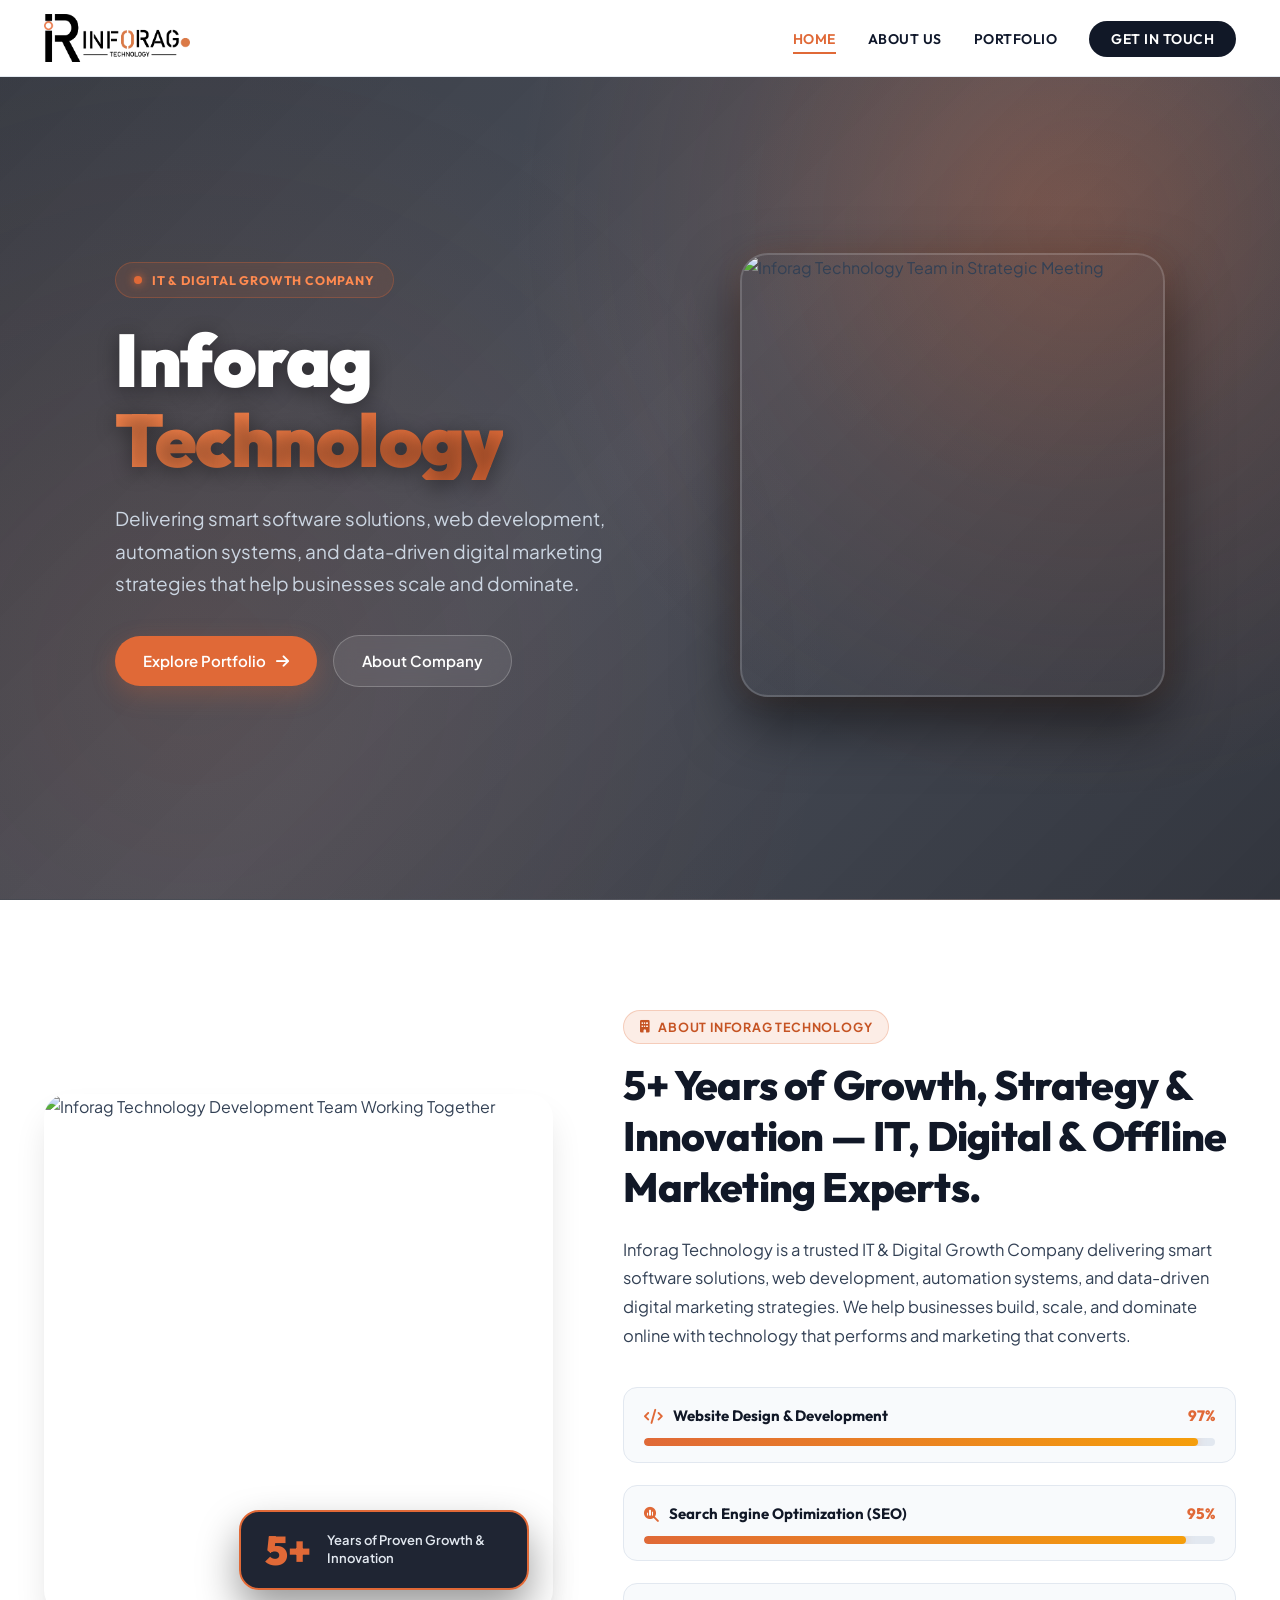
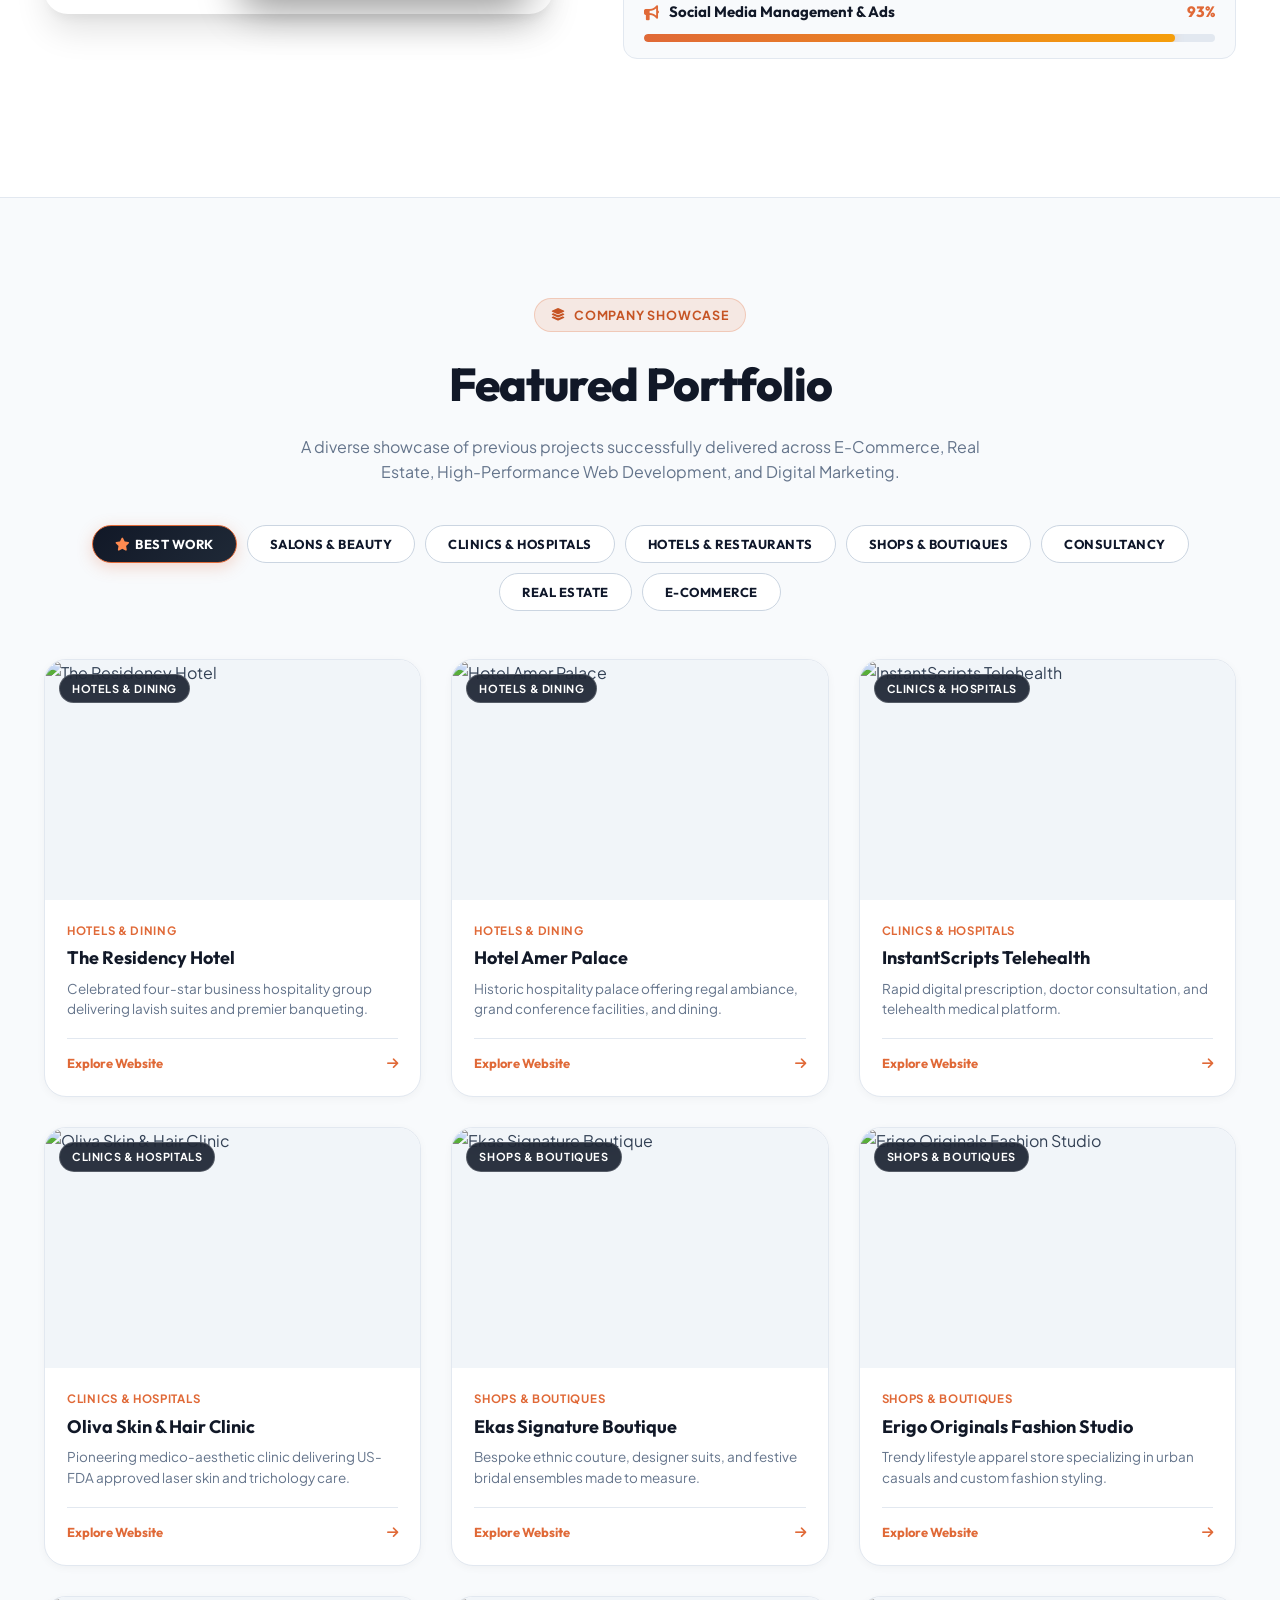
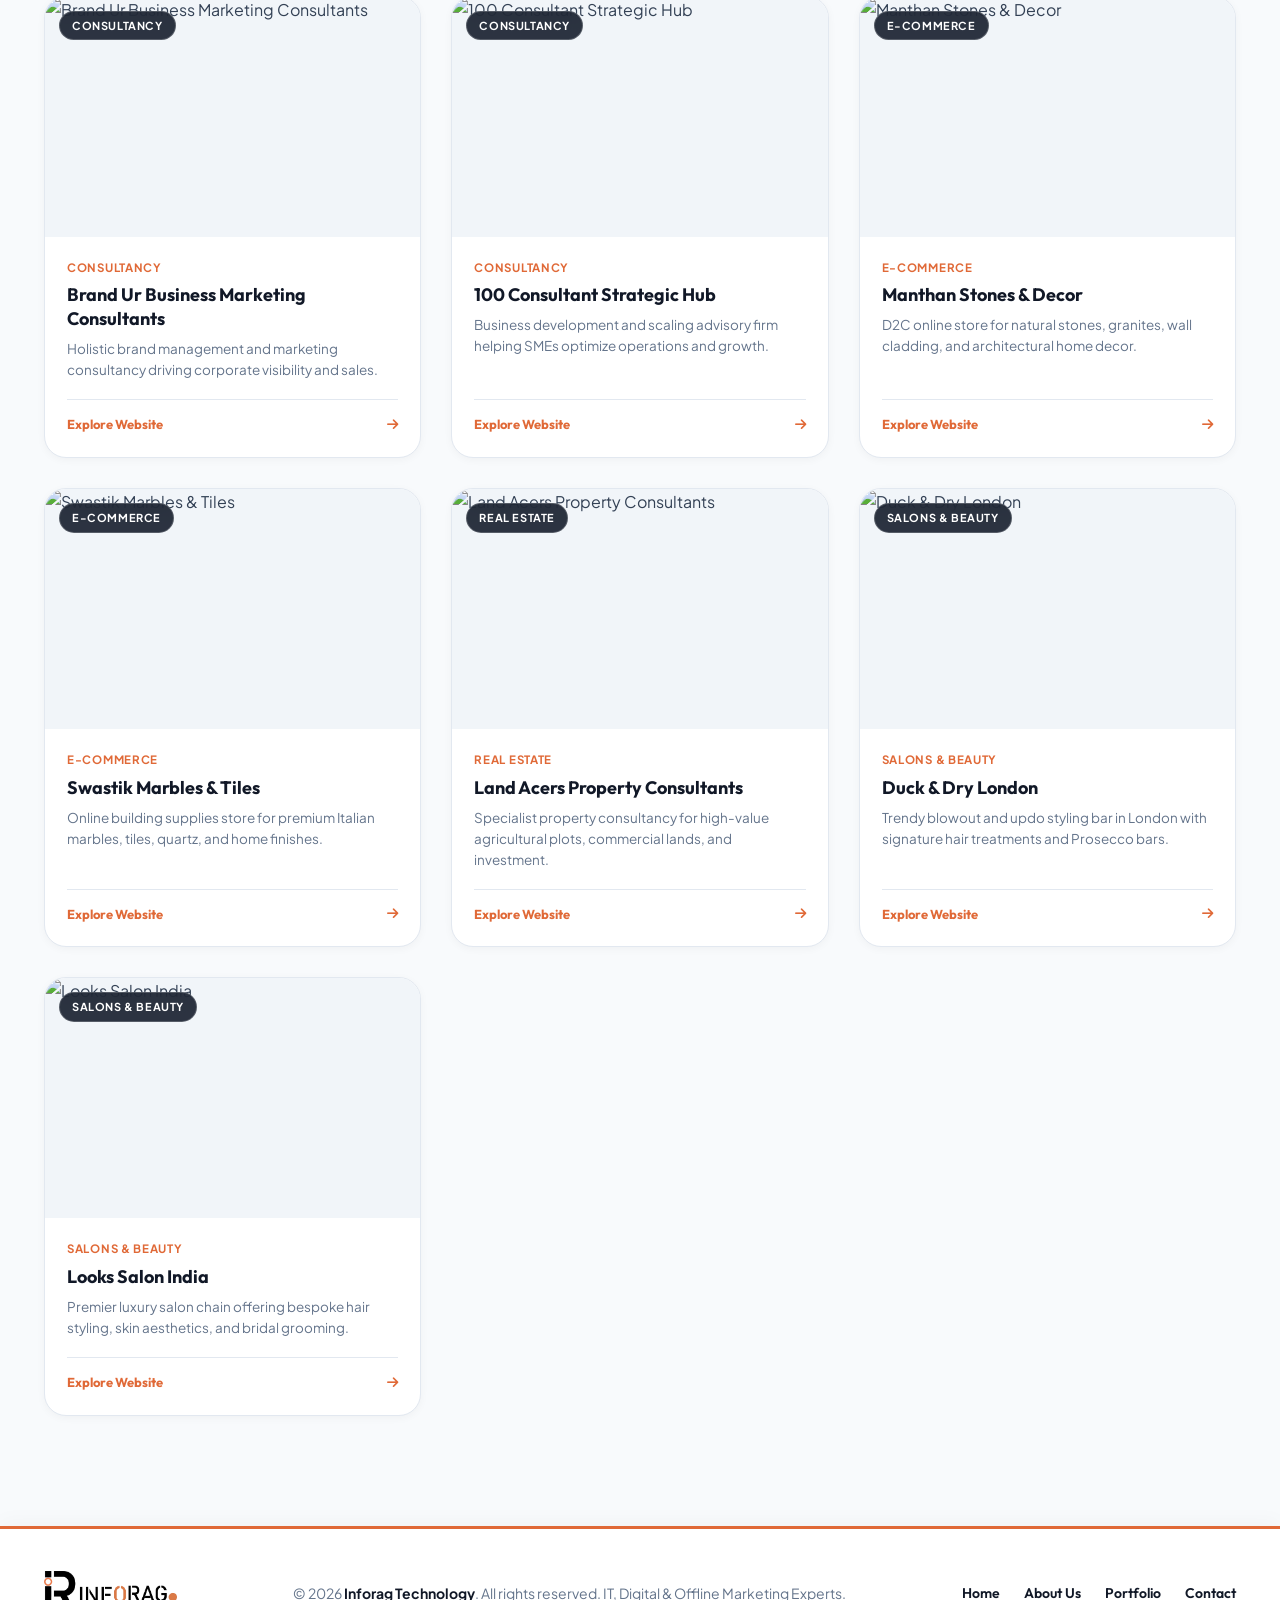
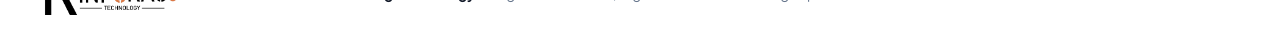
==== index.html @ 90ecbbfe "Order BEST WORK projects in exact user-specified mixed sequence" ====
<!DOCTYPE html>
<html lang="en">
<head>
  <meta charset="UTF-8">
  <meta name="viewport" content="width=device-width, initial-scale=1.0">
  <title>Inforag Technology — IT & Digital Growth Company</title>
  <meta name="description" content="Inforag Technology is a trusted IT & Digital Growth Company delivering smart software solutions, web development, automation systems, and data-driven digital marketing strategies.">

  <!-- Google Fonts: Outfit & Plus Jakarta Sans -->
  <link rel="preconnect" href="https://fonts.googleapis.com">
  <link rel="preconnect" href="https://fonts.gstatic.com" crossorigin>
  <link href="https://fonts.googleapis.com/css2?family=Outfit:wght@400;500;600;700;800;900&family=Plus+Jakarta+Sans:wght@300;400;500;600;700&display=swap" rel="stylesheet">

  <!-- Font Awesome 6 CDN -->
  <link rel="stylesheet" href="https://cdnjs.cloudflare.com/ajax/libs/font-awesome/6.5.1/css/all.min.css" integrity="sha512-DTOQO9RWCH3ppGqcWaEA1BIZOC6xxalwEsw9c2QQeAIftl+Vegovlnee1c9QX4TctnWMn13TZye+giMm8e2LwA==" crossorigin="anonymous" referrerpolicy="no-referrer" />

  <!-- Stylesheet -->
  <link rel="stylesheet" href="style.css">
</head>
<body>

  <!-- ==================== HEADER / NAVBAR ==================== -->
  <header class="site-header" id="siteHeader">
    <div class="header-container">
      <!-- Official Company Logo -->
      <a href="#home" class="brand-logo" aria-label="Inforag Technology Home">
        <img src="assets/inforag-logo.png" alt="Inforag Technology Logo" class="company-logo-img">
      </a>

      <!-- Desktop Navigation -->
      <nav class="main-nav" id="mainNav" aria-label="Main Navigation">
        <ul class="nav-list">
          <li><a href="#home" class="nav-link active">HOME</a></li>
          <li><a href="#about" class="nav-link">ABOUT US</a></li>
          <li><a href="#portfolio" class="nav-link">PORTFOLIO</a></li>
          <li><a href="mailto:contact@inforagtechnology.com" class="nav-link nav-cta">GET IN TOUCH</a></li>
        </ul>
      </nav>

      <!-- Mobile Hamburger Toggle -->
      <button class="menu-toggle" id="menuToggle" aria-label="Toggle Navigation Menu">
        <span class="bar"></span>
        <span class="bar"></span>
        <span class="bar"></span>
      </button>
    </div>
  </header>

  <main>
    <!-- ==================== CORPORATE HERO SECTION ==================== -->
    <section class="hero-section" id="home">
      <div class="hero-container">
        <!-- Hero Left / Content -->
        <div class="hero-content">
          <div class="hero-badge">
            <span class="badge-dot"></span>
            <span>IT &amp; DIGITAL GROWTH COMPANY</span>
          </div>

          <h1 class="hero-title">
            Inforag <br>
            <span class="hero-title-highlight">Technology</span>
          </h1>

          <p class="hero-tagline">
            Delivering smart software solutions, web development, automation systems, and data-driven digital marketing strategies that help businesses scale and dominate.
          </p>

          <div class="hero-actions">
            <a href="#portfolio" class="btn btn-dark">
              <span>Explore Portfolio</span>
              <i class="fa-solid fa-arrow-right"></i>
            </a>
            <a href="#about" class="btn btn-outline">
              <span>About Company</span>
            </a>
          </div>
        </div>

        <!-- Hero Right / Corporate Team Collaboration in Modern Office -->
        <div class="hero-visual">
          <div class="visual-wrapper">
            <div class="visual-frame">
              <img 
                src="https://images.unsplash.com/photo-1542744173-8e7e53415bb0?q=80&w=1200&auto=format&fit=crop" 
                alt="Inforag Technology Team in Strategic Meeting" 
                class="hero-img"
                loading="eager"
              >
            </div>
          </div>
        </div>
      </div>
    </section>

    <!-- ==================== ABOUT US SECTION ==================== -->
    <section class="about-section" id="about">
      <div class="section-container">
        <div class="about-grid">
          <!-- Left Column: Company Team Photo -->
          <div class="about-visual-col">
            <div class="about-img-card">
              <img 
                src="https://images.unsplash.com/photo-1522071820081-009f0129c71c?q=80&w=1200&auto=format&fit=crop" 
                alt="Inforag Technology Development Team Working Together" 
                class="about-main-img"
                loading="lazy"
              >
              <!-- Experience Floating Badge -->
              <div class="exp-badge">
                <span class="exp-number">5+</span>
                <span class="exp-label">Years of Proven Growth &amp; Innovation</span>
              </div>
            </div>
          </div>

          <!-- Right Column: Corporate Overview & Skill Metrics -->
          <div class="about-content-col">
            <div class="section-tag">
              <i class="fa-solid fa-building"></i>
              <span>ABOUT INFORAG TECHNOLOGY</span>
            </div>

            <h2 class="about-headline">
              5+ Years of Growth, Strategy &amp; Innovation — IT, Digital &amp; Offline Marketing Experts.
            </h2>

            <p class="about-description">
              Inforag Technology is a trusted IT &amp; Digital Growth Company delivering smart software solutions, web development, automation systems, and data-driven digital marketing strategies. We help businesses build, scale, and dominate online with technology that performs and marketing that converts.
            </p>

            <!-- Skill Metrics & Progress Bars (Exact User Requested Percentages) -->
            <div class="skills-wrapper">
              <!-- Skill Item 1 -->
              <div class="skill-item">
                <div class="skill-header">
                  <span class="skill-name">
                    <i class="fa-solid fa-code"></i>
                    Website Design &amp; Development
                  </span>
                  <span class="skill-percentage">97%</span>
                </div>
                <div class="progress-track">
                  <div class="progress-fill" data-progress="97" style="width: 0%;"></div>
                </div>
              </div>

              <!-- Skill Item 2 -->
              <div class="skill-item">
                <div class="skill-header">
                  <span class="skill-name">
                    <i class="fa-solid fa-magnifying-glass-chart"></i>
                    Search Engine Optimization (SEO)
                  </span>
                  <span class="skill-percentage">95%</span>
                </div>
                <div class="progress-track">
                  <div class="progress-fill" data-progress="95" style="width: 0%;"></div>
                </div>
              </div>

              <!-- Skill Item 3 -->
              <div class="skill-item">
                <div class="skill-header">
                  <span class="skill-name">
                    <i class="fa-solid fa-bullhorn"></i>
                    Social Media Management &amp; Ads
                  </span>
                  <span class="skill-percentage">93%</span>
                </div>
                <div class="progress-track">
                  <div class="progress-fill" data-progress="93" style="width: 0%;"></div>
                </div>
              </div>
            </div>

          </div>
        </div>
      </div>
    </section>

    <!-- ==================== PORTFOLIO SECTION ==================== -->
    <section class="portfolio-section" id="portfolio">
      <div class="section-container">
        <!-- Section Header -->
        <div class="section-title-wrap">
          <div class="section-tag">
            <i class="fa-solid fa-layer-group"></i>
            <span>COMPANY SHOWCASE</span>
          </div>
          <h2 class="section-heading">Featured Portfolio</h2>
          <p class="section-subheading">
            A diverse showcase of previous projects successfully delivered across E-Commerce, Real Estate, High-Performance Web Development, and Digital Marketing.
          </p>
        </div>

        <!-- Filter Buttons Bar (Matching User Categories) -->
        <div class="portfolio-filters" id="portfolioFilters" role="tablist">
          <button class="filter-btn active" data-filter="bestwork" role="tab" aria-selected="true">
            <i class="fa-solid fa-star" style="color: #FF8A50; margin-right: 5px;"></i>BEST WORK
          </button>
          <button class="filter-btn" data-filter="salons" role="tab" aria-selected="false">
            SALONS &amp; BEAUTY
          </button>
          <button class="filter-btn" data-filter="clinics" role="tab" aria-selected="false">
            CLINICS &amp; HOSPITALS
          </button>
          <button class="filter-btn" data-filter="hotels" role="tab" aria-selected="false">
            HOTELS &amp; RESTAURANTS
          </button>
          <button class="filter-btn" data-filter="shops" role="tab" aria-selected="false">
            SHOPS &amp; BOUTIQUES
          </button>
          <button class="filter-btn" data-filter="consultancy" role="tab" aria-selected="false">
            CONSULTANCY
          </button>
          <button class="filter-btn" data-filter="realestate" role="tab" aria-selected="false">
            REAL ESTATE
          </button>
          <button class="filter-btn" data-filter="ecommerce" role="tab" aria-selected="false">
            E-COMMERCE
          </button>
        </div>

        <!-- Portfolio Cards Grid (Dynamically Populated with Real Client Websites) -->
        <div class="portfolio-grid" id="portfolioGrid"></div>
      </div>
    </section>
  </main>

  <!-- ==================== SIMPLE COPYRIGHT FOOTER ==================== -->
  <footer class="site-footer">
    <div class="footer-simple-container">
      <div class="footer-brand">
        <img src="assets/inforag-logo.png" alt="Inforag Technology" class="footer-logo-img">
      </div>

      <p class="footer-copy">
        &copy; <span id="currentYear">2026</span> <strong>Inforag Technology</strong>. All rights reserved. IT, Digital &amp; Offline Marketing Experts.
      </p>

      <div class="footer-links">
        <a href="#home">Home</a>
        <a href="#about">About Us</a>
        <a href="#portfolio">Portfolio</a>
        <a href="mailto:contact@inforagtechnology.com">Contact</a>
      </div>
    </div>
  </footer>

  <!-- Vanilla JavaScript -->
  <script src="script.js"></script>
</body>
</html>
---- style.css ----
/* ==========================================================================
   Inforag Technology — Official Company Portfolio Stylesheet
   Pure Vanilla CSS | Modern, Responsive, Enterprise-Grade
   ========================================================================== */

/* --- 1. CSS Variables & Brand Design Tokens --- */
:root {
  /* Brand colors aligned with Inforag official logo */
  --brand-orange: #E06937;
  --brand-orange-light: #F27C4B;
  --brand-orange-dark: #C65424;
  --brand-glow: rgba(224, 105, 55, 0.25);
  
  --primary: #E06937;
  --primary-light: #F27C4B;
  --primary-dark: #C65424;
  
  --dark-hero: #111827;
  --dark-text: #0f172a;
  --dark-surface: #1e293b;
  --dark-footer: #0f172a;
  
  --text-main: #334155;
  --text-muted: #64748b;
  --text-light: #f8fafc;
  --text-white: #ffffff;
  
  --bg-page: #ffffff;
  --bg-subtle: #f8fafc;
  --bg-card: #ffffff;
  
  --border-light: rgba(148, 163, 184, 0.2);
  --border-subtle: #e2e8f0;
  
  --font-heading: 'Outfit', -apple-system, BlinkMacSystemFont, "Segoe UI", Roboto, sans-serif;
  --font-body: 'Plus Jakarta Sans', -apple-system, BlinkMacSystemFont, "Segoe UI", Roboto, sans-serif;
  
  --shadow-sm: 0 2px 8px rgba(0, 0, 0, 0.04);
  --shadow-md: 0 10px 25px -5px rgba(0, 0, 0, 0.08), 0 8px 10px -6px rgba(0, 0, 0, 0.04);
  --shadow-lg: 0 20px 35px -5px rgba(0, 0, 0, 0.12), 0 10px 10px -5px rgba(0, 0, 0, 0.04);
  
  --radius-sm: 8px;
  --radius-md: 14px;
  --radius-lg: 22px;
  --radius-pill: 9999px;
  
  --transition-smooth: all 0.3s cubic-bezier(0.4, 0, 0.2, 1);
}

/* --- 2. CSS Reset & Global Rules --- */
*, *::before, *::after {
  margin: 0;
  padding: 0;
  box-sizing: border-box;
}

html {
  scroll-behavior: smooth;
  scroll-padding-top: 85px;
  overflow-x: hidden;
  width: 100%;
  max-width: 100vw;
}

body {
  font-family: var(--font-body);
  background-color: var(--bg-page);
  color: var(--text-main);
  line-height: 1.6;
  -webkit-font-smoothing: antialiased;
  -moz-osx-font-smoothing: grayscale;
  overflow-x: hidden;
  width: 100%;
  max-width: 100vw;
  position: relative;
}

img {
  max-width: 100%;
  height: auto;
  display: block;
}

a {
  text-decoration: none;
  color: inherit;
  transition: var(--transition-smooth);
}

button {
  cursor: pointer;
  border: none;
  background: transparent;
  font-family: inherit;
  transition: var(--transition-smooth);
}

ul {
  list-style: none;
}

.section-container {
  max-width: 1240px;
  margin: 0 auto;
  padding: 0 24px;
}

/* --- 3. Buttons & Component Badges --- */
.btn {
  display: inline-flex;
  align-items: center;
  justify-content: center;
  gap: 10px;
  padding: 13px 28px;
  font-size: 15px;
  font-weight: 600;
  border-radius: var(--radius-pill);
  transition: var(--transition-smooth);
}

.btn-dark {
  background-color: var(--dark-hero);
  color: #ffffff;
  box-shadow: 0 6px 18px rgba(17, 24, 39, 0.2);
}

.btn-dark:hover {
  background-color: #000000;
  transform: translateY(-2px);
  box-shadow: 0 10px 24px rgba(17, 24, 39, 0.3);
}

.btn-outline {
  background-color: rgba(255, 255, 255, 0.35);
  backdrop-filter: blur(8px);
  color: var(--dark-hero);
  border: 2px solid rgba(17, 24, 39, 0.25);
}

.btn-outline:hover {
  background-color: #ffffff;
  border-color: #ffffff;
  transform: translateY(-2px);
}

.section-tag {
  display: inline-flex;
  align-items: center;
  gap: 8px;
  background: rgba(224, 105, 55, 0.12);
  color: var(--brand-orange-dark);
  padding: 6px 16px;
  border-radius: var(--radius-pill);
  font-size: 12.5px;
  font-weight: 700;
  letter-spacing: 0.8px;
  text-transform: uppercase;
  margin-bottom: 16px;
  border: 1px solid rgba(224, 105, 55, 0.25);
}

/* --- 4. Site Header & Sticky Navbar --- */
.site-header {
  position: fixed;
  top: 0;
  left: 0;
  right: 0;
  z-index: 1000;
  transition: var(--transition-smooth);
  background-color: #ffffff !important;
  border-bottom: 1px solid rgba(226, 232, 240, 0.9);
}

.site-header.scrolled {
  background-color: #ffffff !important;
  box-shadow: 0 4px 18px rgba(0, 0, 0, 0.06);
  border-bottom: 1px solid #e2e8f0;
}

.header-container {
  max-width: 1240px;
  margin: 0 auto;
  padding: 14px 24px;
  display: flex;
  align-items: center;
  justify-content: space-between;
}

.brand-logo {
  display: flex;
  align-items: center;
}

.company-logo-img {
  height: 48px;
  width: auto;
  object-fit: contain;
  display: block;
}

.main-nav .nav-list {
  display: flex;
  align-items: center;
  gap: 32px;
}

.nav-link {
  font-family: var(--font-heading);
  font-size: 14px;
  font-weight: 600;
  color: var(--dark-text);
  letter-spacing: 0.5px;
  position: relative;
  padding: 6px 0;
}

.nav-link::after {
  content: '';
  position: absolute;
  bottom: 0;
  left: 0;
  width: 0;
  height: 2px;
  background-color: var(--brand-orange);
  transition: var(--transition-smooth);
}

.nav-link:hover,
.nav-link.active {
  color: var(--brand-orange);
}

.nav-link:hover::after,
.nav-link.active::after {
  width: 100%;
}

.nav-cta {
  background-color: var(--dark-hero);
  color: #ffffff !important;
  padding: 9px 22px;
  border-radius: var(--radius-pill);
}

.nav-cta::after {
  display: none !important;
}

.nav-cta:hover {
  background-color: var(--brand-orange);
  color: #ffffff !important;
  transform: translateY(-1px);
}

.menu-toggle {
  display: none;
  flex-direction: column;
  justify-content: center;
  align-items: center;
  gap: 5px;
  width: 40px;
  height: 40px;
  padding: 6px;
  border-radius: 8px;
  background: rgba(17, 24, 39, 0.05);
  border: 1px solid rgba(17, 24, 39, 0.1);
  cursor: pointer;
  z-index: 1001;
}

.menu-toggle .bar {
  width: 22px;
  height: 2.5px;
  background-color: var(--dark-hero);
  border-radius: 2px;
  transition: all 0.3s cubic-bezier(0.4, 0, 0.2, 1);
  transform-origin: center;
}

/* Hamburger to X transformation */
.menu-toggle.active .bar:nth-child(1) {
  transform: translateY(7.5px) rotate(45deg);
  background-color: var(--brand-orange);
}

.menu-toggle.active .bar:nth-child(2) {
  opacity: 0;
  transform: scaleX(0);
}

.menu-toggle.active .bar:nth-child(3) {
  transform: translateY(-7.5px) rotate(-45deg);
  background-color: var(--brand-orange);
}

/* --- 5. Corporate Hero Section --- */
.hero-section {
  position: relative;
  min-height: 100vh;
  min-height: 100dvh;
  display: flex;
  align-items: center;
  justify-content: center;
  padding: 95px 0 45px 0;
  background: 
    radial-gradient(circle at 85% 25%, rgba(224, 105, 55, 0.20) 0%, transparent 45%),
    radial-gradient(circle at 15% 75%, rgba(224, 105, 55, 0.10) 0%, transparent 50%),
    linear-gradient(135deg, rgba(11, 15, 25, 0.82) 0%, rgba(17, 24, 39, 0.76) 50%, rgba(11, 15, 25, 0.84) 100%),
    url('https://images.unsplash.com/photo-1497366216548-37526070297c?q=80&w=1800&auto=format&fit=crop') center/cover no-repeat;
  overflow: hidden;
  border-bottom: 1px solid rgba(255, 255, 255, 0.08);
}

.hero-section::before {
  content: '';
  position: absolute;
  top: -100px;
  right: -50px;
  width: 600px;
  height: 600px;
  background: radial-gradient(circle, rgba(224, 105, 55, 0.14) 0%, rgba(224, 105, 55, 0) 70%);
  border-radius: 50%;
  pointer-events: none;
}

.hero-container {
  max-width: 1240px;
  margin: 0 auto;
  padding: 0 24px;
  display: grid;
  grid-template-columns: 1.15fr 0.85fr;
  align-items: center;
  gap: 50px;
  position: relative;
  z-index: 2;
}

.hero-content {
  padding-right: 15px;
}

.hero-badge {
  display: inline-flex;
  align-items: center;
  gap: 10px;
  background: rgba(224, 105, 55, 0.12);
  border: 1px solid rgba(224, 105, 55, 0.3);
  padding: 7px 18px;
  border-radius: var(--radius-pill);
  font-family: var(--font-heading);
  font-size: 12.5px;
  font-weight: 700;
  color: #FF8A50;
  letter-spacing: 0.8px;
  margin-bottom: 22px;
  backdrop-filter: blur(8px);
}

.badge-dot {
  width: 8px;
  height: 8px;
  background-color: var(--brand-orange);
  border-radius: 50%;
  box-shadow: 0 0 8px var(--brand-orange);
}

.hero-title {
  font-family: var(--font-heading);
  font-size: clamp(42px, 5.8vw, 76px);
  font-weight: 900;
  line-height: 1.08;
  color: #ffffff;
  margin-bottom: 22px;
  letter-spacing: -1.5px;
  text-shadow: 0 4px 20px rgba(0, 0, 0, 0.4);
}

.hero-title-highlight {
  background: linear-gradient(135deg, #FF8A50 0%, #E06937 100%);
  -webkit-background-clip: text;
  -webkit-text-fill-color: transparent;
  display: inline-block;
}

.hero-tagline {
  font-size: clamp(16px, 1.8vw, 19px);
  font-weight: 400;
  color: #cbd5e1;
  max-width: 560px;
  line-height: 1.7;
  margin-bottom: 36px;
}

.hero-actions {
  display: flex;
  align-items: center;
  gap: 16px;
  flex-wrap: wrap;
}

.hero-actions .btn-dark {
  background: var(--brand-orange);
  color: #ffffff;
  box-shadow: 0 8px 24px var(--brand-glow);
}

.hero-actions .btn-dark:hover {
  background: var(--brand-orange-light);
  transform: translateY(-2px);
  box-shadow: 0 12px 30px rgba(224, 105, 55, 0.4);
}

.hero-actions .btn-outline {
  background: rgba(255, 255, 255, 0.08);
  backdrop-filter: blur(10px);
  color: #ffffff;
  border: 1px solid rgba(255, 255, 255, 0.22);
}

.hero-actions .btn-outline:hover {
  background: rgba(255, 255, 255, 0.18);
  border-color: #ffffff;
  transform: translateY(-2px);
}

/* Hero Right Team Image */
.hero-visual {
  display: flex;
  justify-content: center;
  align-items: center;
  position: relative;
}

.visual-wrapper {
  position: relative;
  max-width: 520px;
  width: 100%;
}

.visual-frame {
  position: relative;
  border-radius: 28px;
  overflow: hidden;
  box-shadow: 0 25px 60px rgba(0, 0, 0, 0.55), 0 0 25px rgba(224, 105, 55, 0.15);
  border: 2px solid rgba(255, 255, 255, 0.16);
}

.hero-img {
  width: 100%;
  height: 440px;
  object-fit: cover;
  display: block;
}

/* --- 6. About Us Section --- */
.about-section {
  padding: 110px 0 100px 0;
  background-color: #ffffff;
}

.about-grid {
  display: grid;
  grid-template-columns: 0.9fr 1.1fr;
  align-items: center;
  gap: 60px;
}

.about-visual-col {
  position: relative;
}

.about-img-card {
  position: relative;
  border-radius: 28px;
  overflow: visible;
}

.about-main-img {
  width: 100%;
  height: 520px;
  object-fit: cover;
  border-radius: 24px;
  box-shadow: var(--shadow-lg);
}

.exp-badge {
  position: absolute;
  bottom: 24px;
  right: 24px;
  background: rgba(17, 24, 39, 0.94);
  backdrop-filter: blur(12px);
  color: #ffffff;
  padding: 18px 24px;
  border-radius: 20px;
  box-shadow: 0 20px 40px rgba(0, 0, 0, 0.4);
  border: 2px solid var(--brand-orange);
  display: flex;
  align-items: center;
  gap: 16px;
  max-width: 290px;
  z-index: 5;
  transition: var(--transition-smooth);
}

.exp-number {
  font-family: var(--font-heading);
  font-size: 40px;
  font-weight: 900;
  color: var(--brand-orange);
  line-height: 1;
  flex-shrink: 0;
}

.exp-label {
  font-size: 13px;
  font-weight: 600;
  color: #e2e8f0;
  line-height: 1.35;
}

.about-content-col {
  padding-left: 10px;
}

.about-headline {
  font-family: var(--font-heading);
  font-size: clamp(28px, 3.2vw, 42px);
  font-weight: 800;
  line-height: 1.25;
  color: var(--dark-hero);
  margin-bottom: 22px;
  letter-spacing: -0.8px;
}

.about-description {
  font-size: 16.5px;
  color: var(--text-main);
  line-height: 1.75;
  margin-bottom: 36px;
}

/* Skills & Animated Progress Bars */
.skills-wrapper {
  display: flex;
  flex-direction: column;
  gap: 22px;
  margin-bottom: 38px;
}

.skill-item {
  background: var(--bg-subtle);
  padding: 16px 20px;
  border-radius: var(--radius-md);
  border: 1px solid var(--border-subtle);
}

.skill-header {
  display: flex;
  align-items: center;
  justify-content: space-between;
  margin-bottom: 10px;
}

.skill-name {
  display: flex;
  align-items: center;
  gap: 10px;
  font-family: var(--font-heading);
  font-size: 15px;
  font-weight: 700;
  color: var(--dark-hero);
}

.skill-name i {
  color: var(--brand-orange);
  font-size: 15px;
}

.skill-percentage {
  font-family: var(--font-heading);
  font-size: 15px;
  font-weight: 800;
  color: var(--brand-orange);
}

.progress-track {
  width: 100%;
  height: 8px;
  background-color: #e2e8f0;
  border-radius: var(--radius-pill);
  overflow: hidden;
}

.progress-fill {
  height: 100%;
  border-radius: var(--radius-pill);
  background: linear-gradient(90deg, #E06937 0%, #f59e0b 100%);
  transition: width 1.4s cubic-bezier(0.16, 1, 0.3, 1);
  box-shadow: 0 0 10px var(--brand-glow);
}

/* Value Feature Boxes */
.about-features {
  display: grid;
  grid-template-columns: 1fr 1fr;
  gap: 20px;
  padding-top: 10px;
}

.feat-box {
  display: flex;
  align-items: flex-start;
  gap: 14px;
}

.feat-box i {
  font-size: 22px;
  color: var(--brand-orange);
  margin-top: 3px;
}

.feat-box strong {
  display: block;
  font-family: var(--font-heading);
  font-size: 15px;
  font-weight: 700;
  color: var(--dark-hero);
  margin-bottom: 3px;
}

.feat-box p {
  font-size: 13px;
  color: var(--text-muted);
  line-height: 1.45;
}

/* --- 7. Portfolio Section (Matching Reference Image 3) --- */
.portfolio-section {
  padding: 100px 0 110px 0;
  background-color: #f8fafc;
  border-top: 1px solid var(--border-subtle);
}

.section-title-wrap {
  text-align: center;
  max-width: 700px;
  margin: 0 auto 40px auto;
}

.section-heading {
  font-family: var(--font-heading);
  font-size: clamp(32px, 3.8vw, 46px);
  font-weight: 800;
  color: var(--dark-hero);
  letter-spacing: -1px;
  margin-bottom: 12px;
}

.section-subheading {
  font-size: 16px;
  color: var(--text-muted);
  line-height: 1.6;
}

/* Filter Pills Bar */
.portfolio-filters {
  display: flex;
  align-items: center;
  justify-content: center;
  flex-wrap: wrap;
  gap: 10px;
  margin-bottom: 48px;
}

.filter-btn {
  padding: 10px 22px;
  border-radius: var(--radius-pill);
  font-family: var(--font-heading);
  font-size: 13px;
  font-weight: 700;
  letter-spacing: 0.5px;
  color: var(--dark-text);
  background-color: #ffffff;
  border: 1px solid #cbd5e1;
  transition: var(--transition-smooth);
}

.filter-btn:hover {
  border-color: var(--dark-hero);
  background-color: #f1f5f9;
}

.filter-btn.active {
  background-color: var(--dark-hero);
  color: #ffffff;
  border-color: var(--dark-hero);
  box-shadow: 0 4px 14px rgba(17, 24, 39, 0.2);
}

.filter-btn[data-filter="bestwork"] {
  border-color: rgba(224, 105, 55, 0.4);
  background-color: #fffaf7;
}

.filter-btn[data-filter="bestwork"].active {
  background: linear-gradient(135deg, #111827 0%, #1f2937 100%);
  border-color: var(--brand-orange);
  box-shadow: 0 4px 16px rgba(224, 105, 55, 0.25);
  color: #ffffff;
}

/* Portfolio Grid & Cards */
/* Portfolio Grid & Cards (Direct Clickable Links) */
.portfolio-grid {
  display: grid;
  grid-template-columns: repeat(3, 1fr);
  gap: 30px;
}

.portfolio-card {
  display: flex;
  flex-direction: column;
  background-color: #ffffff;
  border-radius: var(--radius-lg);
  overflow: hidden;
  box-shadow: var(--shadow-sm);
  border: 1px solid var(--border-subtle);
  transition: var(--transition-smooth);
  text-decoration: none;
  color: inherit;
  cursor: pointer;
  position: relative;
}

.portfolio-card:hover {
  transform: translateY(-8px);
  box-shadow: 0 20px 35px -5px rgba(0, 0, 0, 0.12), 0 10px 10px -5px rgba(0, 0, 0, 0.04);
  border-color: rgba(224, 105, 55, 0.5);
}

.card-thumb {
  position: relative;
  height: 240px;
  overflow: hidden;
  background-color: #f1f5f9;
}

.card-thumb img {
  width: 100%;
  height: 100%;
  object-fit: cover;
  transition: transform 0.6s cubic-bezier(0.16, 1, 0.3, 1);
  display: block;
}

.portfolio-card:hover .card-thumb img {
  transform: scale(1.08);
}

/* Floating Category Tag on Image */
.card-badge-floating {
  position: absolute;
  top: 14px;
  left: 14px;
  background: rgba(17, 24, 39, 0.88);
  backdrop-filter: blur(8px);
  color: #ffffff;
  font-size: 11px;
  font-weight: 700;
  text-transform: uppercase;
  letter-spacing: 0.6px;
  padding: 5px 12px;
  border-radius: var(--radius-pill);
  border: 1px solid rgba(255, 255, 255, 0.2);
  z-index: 2;
}

/* Hover Overlay with Live Website Indicator */
.card-visit-overlay {
  position: absolute;
  inset: 0;
  background: linear-gradient(180deg, rgba(17, 24, 39, 0.2) 0%, rgba(17, 24, 39, 0.9) 100%);
  display: flex;
  align-items: center;
  justify-content: center;
  gap: 10px;
  color: #ffffff;
  opacity: 0;
  visibility: hidden;
  transition: var(--transition-smooth);
  z-index: 3;
}

.portfolio-card:hover .card-visit-overlay {
  opacity: 1;
  visibility: visible;
}

.overlay-text {
  font-family: var(--font-heading);
  font-size: 14px;
  font-weight: 700;
  letter-spacing: 0.5px;
}

.overlay-btn-icon {
  width: 36px;
  height: 36px;
  border-radius: 50%;
  background: var(--brand-orange);
  color: #ffffff;
  display: flex;
  align-items: center;
  justify-content: center;
  font-size: 13px;
  box-shadow: 0 4px 14px rgba(224, 105, 55, 0.5);
}

/* Card Details */
.card-details {
  padding: 22px;
  display: flex;
  flex-direction: column;
  flex-grow: 1;
}

.card-cat {
  font-size: 11.5px;
  font-weight: 700;
  color: var(--brand-orange);
  text-transform: uppercase;
  letter-spacing: 0.7px;
  margin-bottom: 6px;
}

.card-title {
  font-family: var(--font-heading);
  font-size: 18px;
  font-weight: 700;
  color: var(--dark-hero);
  margin-bottom: 8px;
  line-height: 1.35;
  transition: var(--transition-smooth);
}

.portfolio-card:hover .card-title {
  color: var(--brand-orange);
}

.card-summary {
  font-size: 13.5px;
  color: var(--text-muted);
  line-height: 1.55;
  margin-bottom: 18px;
  flex-grow: 1;
}

.card-link-cta {
  display: flex;
  align-items: center;
  justify-content: space-between;
  font-family: var(--font-heading);
  font-size: 13px;
  font-weight: 700;
  color: var(--brand-orange);
  padding-top: 14px;
  border-top: 1px solid var(--border-subtle);
  transition: var(--transition-smooth);
}

.card-link-cta i {
  transition: transform 0.25s ease;
}

.portfolio-card:hover .card-link-cta i {
  transform: translateX(4px);
}

/* --- 8. Logo-Matched Brand Footer --- */
.site-footer {
  background-color: #ffffff;
  color: var(--text-muted);
  padding: 42px 0 38px 0;
  border-top: 3px solid var(--brand-orange);
  box-shadow: 0 -4px 20px rgba(0, 0, 0, 0.03);
}

.footer-simple-container {
  max-width: 1240px;
  margin: 0 auto;
  padding: 0 24px;
  display: flex;
  align-items: center;
  justify-content: space-between;
  flex-wrap: wrap;
  gap: 24px;
}

.footer-brand {
  display: flex;
  align-items: center;
  background: transparent;
  padding: 0;
  border-radius: 0;
  box-shadow: none;
}

.footer-logo-img {
  height: 44px;
  width: auto;
  object-fit: contain;
  display: block;
}

.footer-copy {
  font-size: 14px;
  color: #64748b;
}

.footer-copy strong {
  color: var(--dark-hero);
  font-weight: 700;
}

.footer-links {
  display: flex;
  align-items: center;
  gap: 24px;
}

.footer-links a {
  font-family: var(--font-heading);
  font-size: 14px;
  font-weight: 600;
  color: var(--dark-hero);
  transition: var(--transition-smooth);
}

.footer-links a:hover {
  color: var(--brand-orange);
}


/* --- 10. Comprehensive Responsive Media Queries --- */

/* Tablets & Small Laptops (<= 1080px) */
@media (max-width: 1080px) {
  .hero-container {
    grid-template-columns: 1fr;
    text-align: center;
    gap: 40px;
  }

  .hero-content {
    padding-right: 0;
  }

  .hero-tagline {
    margin-left: auto;
    margin-right: auto;
  }

  .hero-actions {
    justify-content: center;
  }

  .about-grid {
    grid-template-columns: 1fr;
    gap: 48px;
  }

  .about-visual-col {
    max-width: 620px;
    margin: 0 auto;
    width: 100%;
  }

  .about-content-col {
    padding-left: 0;
  }

  .portfolio-grid {
    grid-template-columns: repeat(2, 1fr);
    gap: 24px;
  }

  .exp-badge {
    bottom: 20px;
    right: 20px;
    padding: 16px 20px;
    max-width: 270px;
    gap: 14px;
  }

  .exp-number {
    font-size: 36px;
  }

  .exp-label {
    font-size: 12.5px;
  }
}

/* Tablets in Portrait & Larger Phones (<= 768px) */
@media (max-width: 768px) {
  /* Navigation & Header */
  .site-header {
    background-color: #ffffff !important;
  }

  .header-container {
    padding: 12px 20px;
  }

  .company-logo-img {
    height: 38px;
  }

  .menu-toggle {
    display: flex;
  }

  .main-nav {
    position: fixed;
    top: 64px;
    left: 0;
    right: 0;
    background-color: #ffffff;
    box-shadow: 0 15px 35px rgba(0, 0, 0, 0.15);
    border-bottom: 1px solid var(--border-subtle);
    padding: 24px 20px;
    clip-path: polygon(0 0, 100% 0, 100% 0, 0 0);
    transition: clip-path 0.35s cubic-bezier(0.4, 0, 0.2, 1);
  }

  .main-nav.active {
    clip-path: polygon(0 0, 100% 0, 100% 100%, 0 100%);
  }

  .main-nav .nav-list {
    flex-direction: column;
    gap: 16px;
    align-items: stretch;
    text-align: center;
  }

  .nav-link {
    font-size: 15px;
    padding: 10px 0;
  }

  .nav-cta {
    display: block;
    width: 100%;
    text-align: center;
    padding: 12px 20px;
  }

  /* Hero Section */
  .hero-section {
    padding: 95px 0 45px 0;
    min-height: 100vh;
    min-height: 100dvh;
    display: flex;
    align-items: center;
    justify-content: center;
    width: 100%;
    max-width: 100vw;
    overflow: hidden;
    box-sizing: border-box;
  }

  .hero-section::before {
    display: none;
  }

  .hero-container {
    width: 100%;
    max-width: 100%;
    padding: 0 20px;
    box-sizing: border-box;
    display: flex;
    flex-direction: column;
    align-items: center;
    text-align: center;
    gap: 32px;
    margin: 0 auto;
  }

  .hero-content {
    display: flex;
    flex-direction: column;
    align-items: center;
    text-align: center;
    width: 100%;
    max-width: 100%;
    padding: 0;
    margin: 0 auto;
  }

  .hero-badge {
    padding: 6px 14px;
    font-size: 11.5px;
    margin-bottom: 16px;
    margin-left: auto;
    margin-right: auto;
  }

  .hero-title {
    font-size: clamp(32px, 8vw, 44px);
    letter-spacing: -1px;
    margin-bottom: 16px;
    text-align: center;
    width: 100%;
  }

  .hero-tagline {
    font-size: 15px;
    line-height: 1.6;
    margin-bottom: 24px;
    text-align: center;
    margin-left: auto;
    margin-right: auto;
    max-width: 520px;
  }

  .hero-actions {
    display: flex;
    flex-direction: column;
    align-items: center;
    width: 100%;
    max-width: 300px;
    margin: 0 auto;
    gap: 12px;
  }

  .hero-actions .btn {
    width: 100%;
    justify-content: center;
    padding: 13px 20px;
    font-size: 14px;
  }

  .hero-visual {
    width: 100%;
    max-width: 100%;
    display: flex;
    justify-content: center;
    align-items: center;
    margin: 0 auto;
  }

  .visual-wrapper {
    width: 100%;
    max-width: 440px;
    margin: 0 auto;
  }

  .visual-frame {
    border-radius: 20px;
    margin: 0 auto;
  }

  .hero-img {
    height: 250px;
    margin: 0 auto;
  }

  /* About Us Section */
  .about-section {
    padding: 65px 0 60px 0;
  }

  .about-main-img {
    height: 280px;
    border-radius: 20px;
  }

  .about-img-card {
    display: flex;
    flex-direction: column;
    align-items: center;
  }

  .exp-badge {
    position: relative;
    bottom: auto;
    right: auto;
    margin: -32px auto 10px auto;
    width: calc(100% - 32px);
    max-width: 330px;
    display: flex;
    align-items: center;
    justify-content: center;
    gap: 16px;
    padding: 16px 22px;
    background: #111827;
    border-radius: 18px;
    box-shadow: 0 16px 36px rgba(0, 0, 0, 0.3);
    border: 2px solid var(--brand-orange);
    z-index: 10;
  }

  .exp-number {
    font-size: 38px;
    line-height: 1;
    color: var(--brand-orange);
    flex-shrink: 0;
  }

  .exp-label {
    font-size: 13px;
    line-height: 1.35;
    color: #f1f5f9;
    text-align: left;
  }

  .about-headline {
    font-size: clamp(22px, 5.5vw, 30px);
    margin-bottom: 16px;
  }

  .about-description {
    font-size: 15px;
    line-height: 1.65;
    margin-bottom: 28px;
  }

  .skill-item {
    padding: 14px 16px;
  }

  .skill-name {
    font-size: 14px;
  }

  .skill-percentage {
    font-size: 14px;
  }

  .about-features {
    grid-template-columns: 1fr;
    gap: 12px;
  }

  .feat-box {
    background: var(--bg-subtle);
    padding: 14px 16px;
    border-radius: var(--radius-md);
    border: 1px solid var(--border-subtle);
  }

  /* Portfolio Section */
  .portfolio-section {
    padding: 65px 0 75px 0;
  }

  .section-title-wrap {
    margin-bottom: 28px;
  }

  .section-heading {
    font-size: clamp(26px, 6vw, 34px);
  }

  .section-subheading {
    font-size: 14.5px;
  }

  /* Horizontal Scrollable Filter Bar on Mobile (App-like swipe) */
  .portfolio-filters {
    display: flex;
    flex-wrap: nowrap;
    overflow-x: auto;
    justify-content: flex-start;
    padding: 4px 4px 14px 4px;
    margin: 0 0 28px 0;
    gap: 8px;
    -webkit-overflow-scrolling: touch;
    scrollbar-width: none;
    width: 100%;
    max-width: 100%;
    box-sizing: border-box;
  }

  .portfolio-filters::-webkit-scrollbar {
    display: none;
  }

  .filter-btn {
    flex-shrink: 0;
    white-space: nowrap;
    font-size: 12px;
    padding: 8px 16px;
  }

  .portfolio-grid {
    grid-template-columns: 1fr;
    gap: 22px;
  }

  .card-thumb {
    height: 220px;
  }

  .card-details {
    padding: 18px 18px;
  }

  .card-title {
    font-size: 17px;
  }

  .card-summary {
    font-size: 13px;
  }

  /* Footer */
  .site-footer {
    padding: 30px 0;
  }

  .footer-simple-container {
    flex-direction: column;
    text-align: center;
    gap: 16px;
  }

  .footer-links {
    justify-content: center;
    gap: 18px;
  }
}

/* Small Mobile Screens (<= 400px) */
@media (max-width: 400px) {
  .section-container,
  .hero-container {
    padding: 0 16px;
  }

  .header-container {
    padding: 10px 16px;
  }

  .company-logo-img {
    height: 34px;
  }

  .hero-title {
    font-size: 30px;
  }

  .hero-tagline {
    font-size: 14px;
  }

  .hero-actions .btn {
    font-size: 13.5px;
    padding: 12px 18px;
  }

  .hero-img {
    height: 220px;
  }

  .about-main-img {
    height: 240px;
  }

  .card-thumb {
    height: 195px;
  }

  .exp-badge {
    width: calc(100% - 16px);
    margin-top: -22px;
    padding: 12px 14px;
    gap: 10px;
  }

  .exp-number {
    font-size: 30px;
  }

  .exp-label {
    font-size: 11px;
    line-height: 1.3;
  }
}
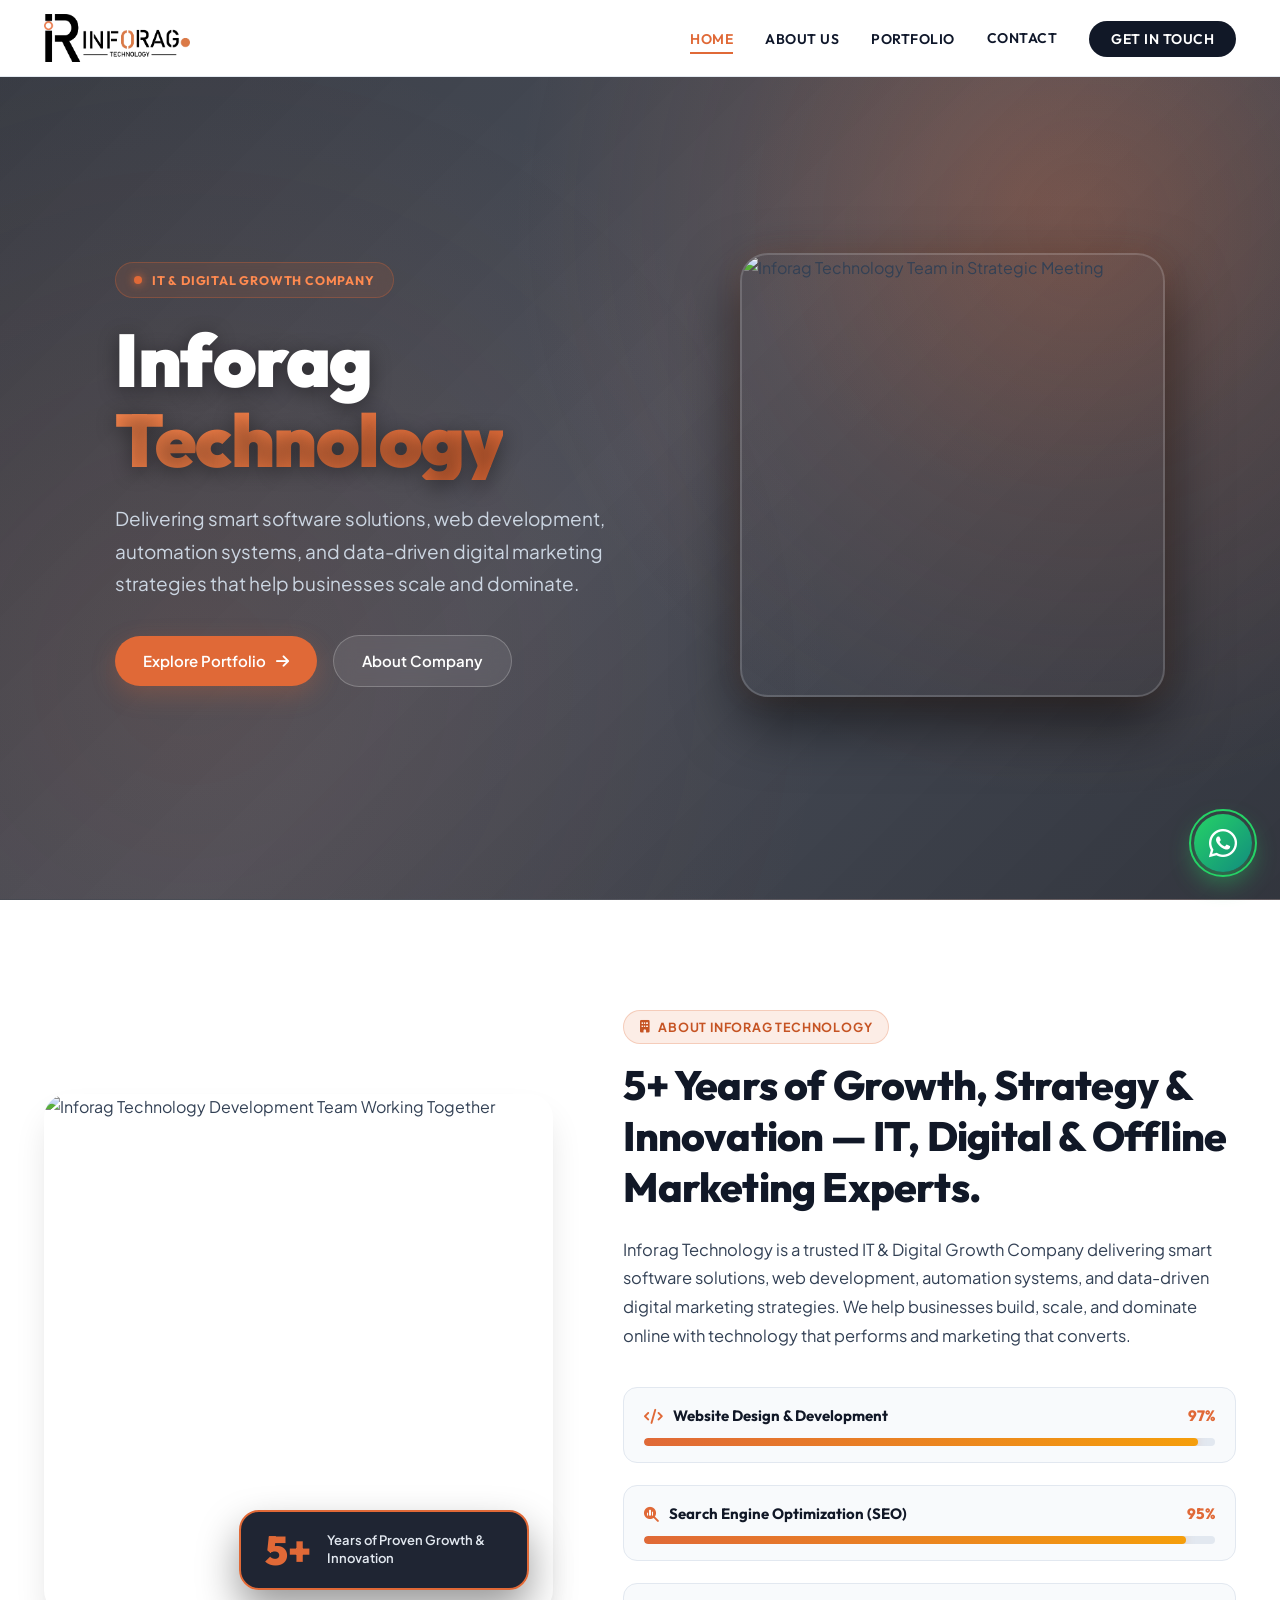
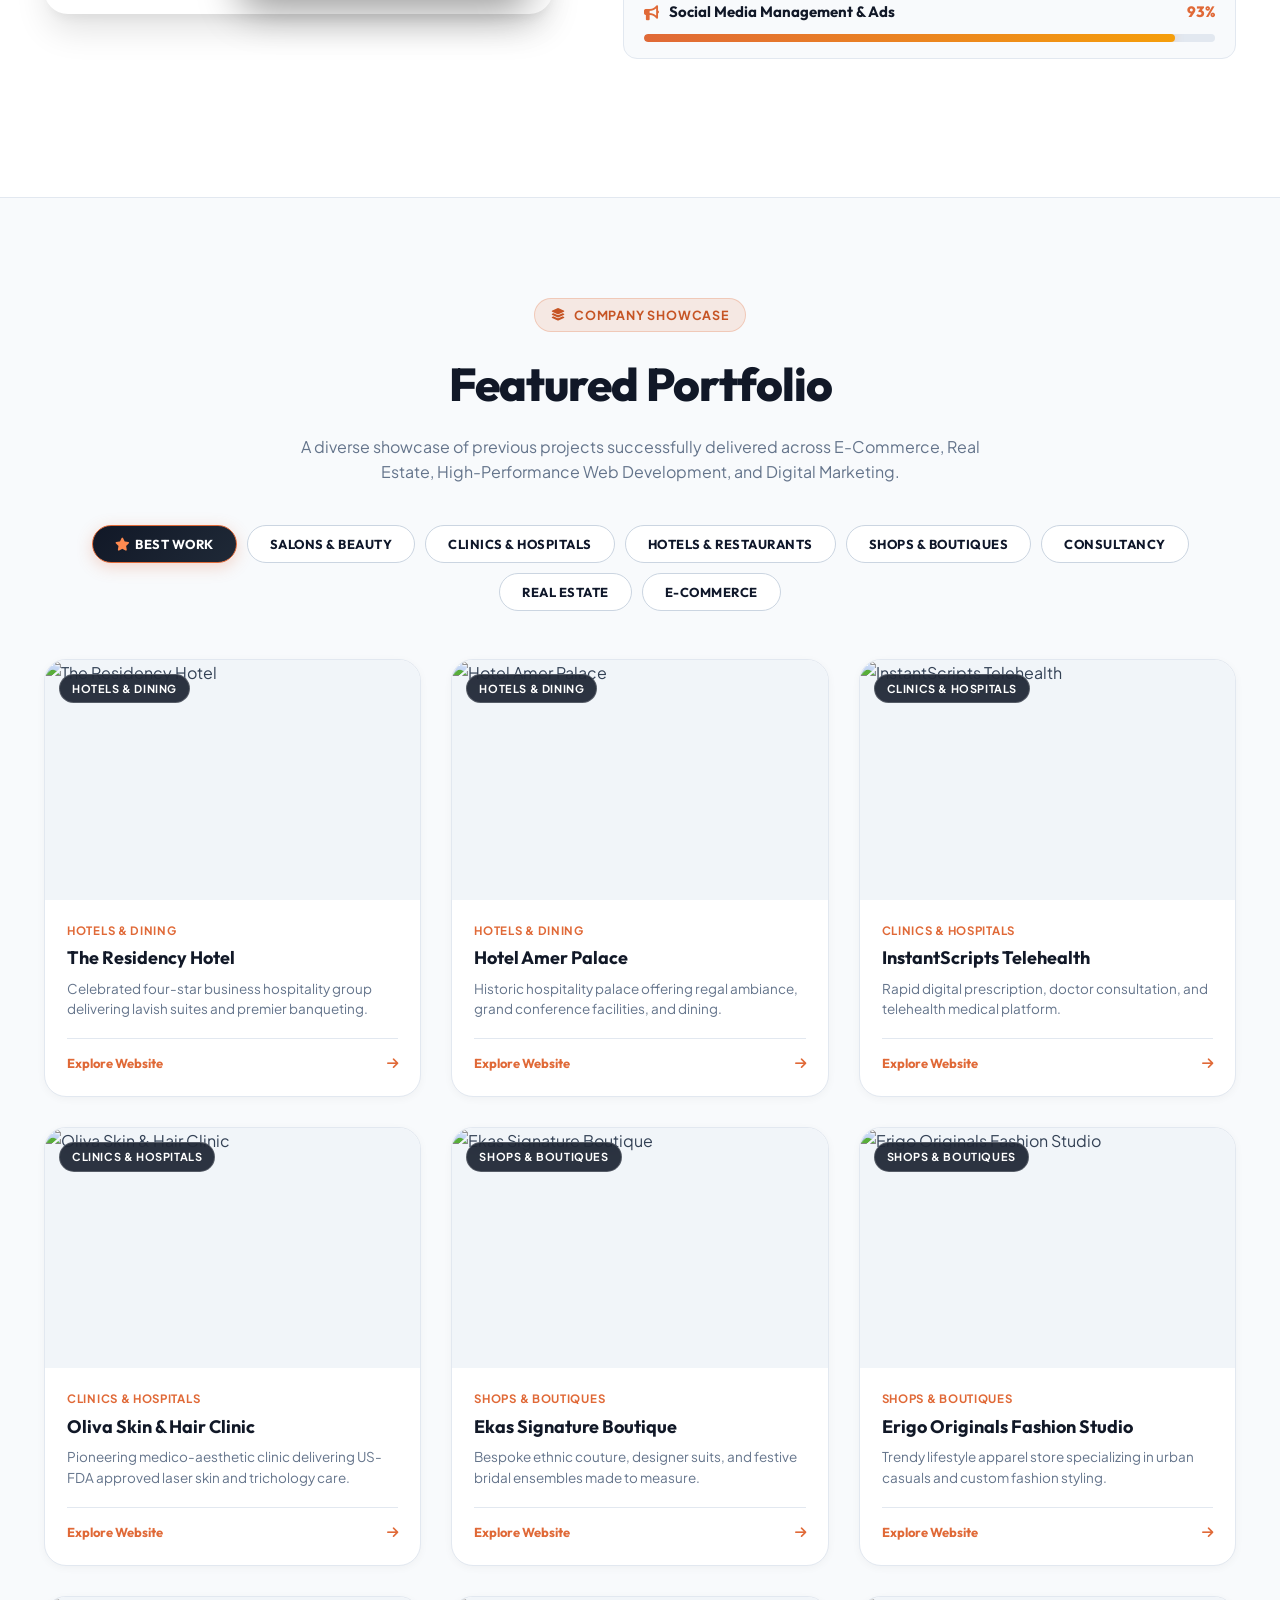
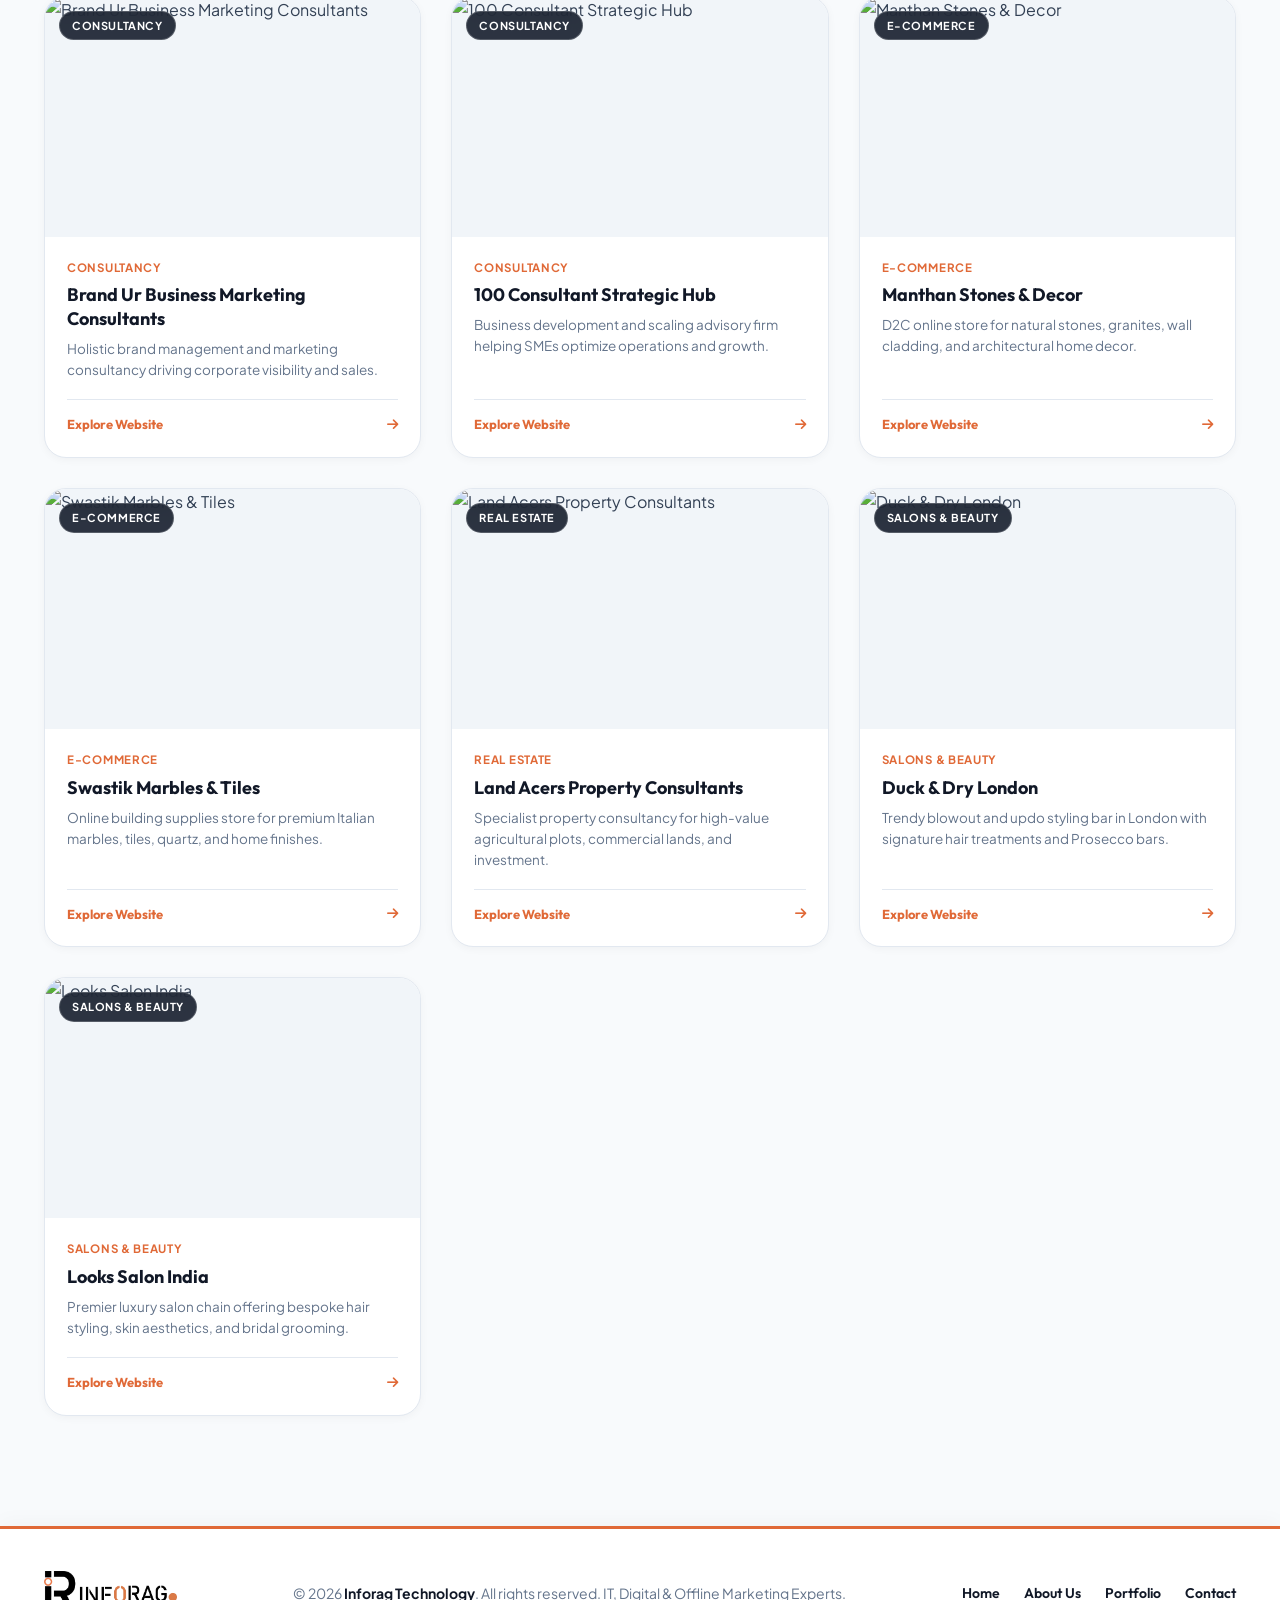
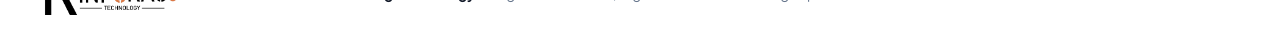
==== commit 0192cd2b: "Add floating WhatsApp button, contact modal with Call/WhatsApp/Email options, and link GET IN TOUCH" ====
--- a/index.html
+++ b/index.html
@@ -33,7 +33,8 @@
           <li><a href="#home" class="nav-link active">HOME</a></li>
           <li><a href="#about" class="nav-link">ABOUT US</a></li>
           <li><a href="#portfolio" class="nav-link">PORTFOLIO</a></li>
-          <li><a href="mailto:contact@inforagtechnology.com" class="nav-link nav-cta">GET IN TOUCH</a></li>
+          <li><button type="button" class="nav-link contact-trigger-btn" id="navContactBtn">CONTACT</button></li>
+          <li><a href="https://wa.me/919165234695" target="_blank" rel="noopener noreferrer" class="nav-link nav-cta">GET IN TOUCH</a></li>
         </ul>
       </nav>
 
@@ -243,10 +244,90 @@
         <a href="#home">Home</a>
         <a href="#about">About Us</a>
         <a href="#portfolio">Portfolio</a>
-        <a href="mailto:contact@inforagtechnology.com">Contact</a>
+        <button type="button" class="footer-contact-trigger contact-trigger-btn" id="footerContactBtn">Contact</button>
       </div>
     </div>
   </footer>
+
+  <!-- ==================== FLOATING WHATSAPP BUTTON ==================== -->
+  <a 
+    href="https://wa.me/919165234695" 
+    class="floating-whatsapp" 
+    target="_blank" 
+    rel="noopener noreferrer" 
+    aria-label="Chat with Inforag Technology on WhatsApp"
+    id="floatingWhatsApp"
+  >
+    <i class="fa-brands fa-whatsapp"></i>
+    <span class="floating-whatsapp-tooltip">Chat with us on WhatsApp</span>
+  </a>
+
+  <!-- ==================== INTERACTIVE CONTACT MODAL ==================== -->
+  <div class="contact-modal" id="contactModal" aria-hidden="true" role="dialog" aria-labelledby="contactModalTitle">
+    <div class="contact-modal-backdrop" id="contactModalBackdrop"></div>
+    <div class="contact-modal-card">
+      <button type="button" class="contact-modal-close" id="contactModalClose" aria-label="Close Contact Dialog">
+        <i class="fa-solid fa-xmark"></i>
+      </button>
+
+      <div class="contact-modal-header">
+        <div class="contact-badge">
+          <i class="fa-solid fa-headset"></i>
+          <span>CONTACT INFORMATION</span>
+        </div>
+        <h3 id="contactModalTitle">Get In Touch with Inforag Technology</h3>
+        <p>Reach out to our team directly via Call, WhatsApp, or Email for websites, custom software, and digital growth strategies.</p>
+      </div>
+
+      <div class="contact-modal-body">
+        <!-- Phone & WhatsApp Card -->
+        <div class="contact-channel-card">
+          <div class="channel-main">
+            <div class="channel-icon-wrap phone-icon">
+              <i class="fa-solid fa-phone-volume"></i>
+            </div>
+            <div class="channel-info">
+              <span class="channel-label">PHONE &amp; WHATSAPP</span>
+              <a href="tel:+919165234695" class="channel-value">+91 9165234695</a>
+            </div>
+          </div>
+          <div class="channel-actions">
+            <a href="tel:+919165234695" class="channel-btn btn-call" title="Call directly">
+              <i class="fa-solid fa-phone"></i>
+              <span>Call Now</span>
+            </a>
+            <a href="https://wa.me/919165234695" target="_blank" rel="noopener noreferrer" class="channel-btn btn-whatsapp" title="Chat on WhatsApp">
+              <i class="fa-brands fa-whatsapp"></i>
+              <span>WhatsApp</span>
+            </a>
+          </div>
+        </div>
+
+        <!-- Official Email Card -->
+        <div class="contact-channel-card">
+          <div class="channel-main">
+            <div class="channel-icon-wrap email-icon">
+              <i class="fa-solid fa-envelope"></i>
+            </div>
+            <div class="channel-info">
+              <span class="channel-label">OFFICIAL EMAIL</span>
+              <a href="mailto:info@inforag.com" class="channel-value">info@inforag.com</a>
+            </div>
+          </div>
+          <div class="channel-actions">
+            <a href="mailto:info@inforag.com" class="channel-btn btn-email" title="Send an Email">
+              <i class="fa-solid fa-paper-plane"></i>
+              <span>Send Email</span>
+            </a>
+          </div>
+        </div>
+      </div>
+
+      <div class="contact-modal-footer">
+        <span><i class="fa-solid fa-clock"></i> Fast Response • Mon – Sat: 9:30 AM – 7:30 PM IST</span>
+      </div>
+    </div>
+  </div>
 
   <!-- Vanilla JavaScript -->
   <script src="script.js"></script>
--- a/style.css
+++ b/style.css
@@ -212,6 +212,9 @@
   letter-spacing: 0.5px;
   position: relative;
   padding: 6px 0;
+  background: none;
+  border: none;
+  cursor: pointer;
 }
 
 .nav-link::after {
@@ -928,16 +931,353 @@
   gap: 24px;
 }
 
-.footer-links a {
+.footer-links a,
+.footer-contact-trigger {
   font-family: var(--font-heading);
   font-size: 14px;
   font-weight: 600;
   color: var(--dark-hero);
   transition: var(--transition-smooth);
-}
-
-.footer-links a:hover {
+  background: none;
+  border: none;
+  cursor: pointer;
+  padding: 0;
+}
+
+.footer-links a:hover,
+.footer-contact-trigger:hover {
   color: var(--brand-orange);
+}
+
+/* --- 9. Floating WhatsApp Button & Interactive Contact Modal --- */
+
+/* Floating WhatsApp Button */
+.floating-whatsapp {
+  position: fixed;
+  bottom: 28px;
+  right: 28px;
+  width: 58px;
+  height: 58px;
+  background: linear-gradient(135deg, #25D366 0%, #128C7E 100%);
+  color: #ffffff !important;
+  border-radius: 50%;
+  display: flex;
+  align-items: center;
+  justify-content: center;
+  font-size: 32px;
+  box-shadow: 0 10px 25px rgba(37, 211, 102, 0.45);
+  z-index: 9999;
+  transition: all 0.35s cubic-bezier(0.34, 1.56, 0.64, 1);
+  text-decoration: none;
+  cursor: pointer;
+}
+
+.floating-whatsapp:hover {
+  transform: scale(1.12) translateY(-3px);
+  box-shadow: 0 14px 32px rgba(37, 211, 102, 0.6);
+  color: #ffffff !important;
+}
+
+/* Pulsating wave effect */
+.floating-whatsapp::before {
+  content: '';
+  position: absolute;
+  inset: -5px;
+  border-radius: 50%;
+  border: 2px solid #25D366;
+  animation: waPulseWave 2.2s infinite cubic-bezier(0.4, 0, 0.2, 1);
+  pointer-events: none;
+}
+
+@keyframes waPulseWave {
+  0% {
+    transform: scale(0.92);
+    opacity: 0.85;
+  }
+  60% {
+    transform: scale(1.3);
+    opacity: 0;
+  }
+  100% {
+    transform: scale(1.38);
+    opacity: 0;
+  }
+}
+
+.floating-whatsapp-tooltip {
+  position: absolute;
+  right: 70px;
+  background: #111827;
+  color: #ffffff;
+  font-family: var(--font-heading);
+  font-size: 13px;
+  font-weight: 600;
+  white-space: nowrap;
+  padding: 7px 16px;
+  border-radius: var(--radius-pill);
+  box-shadow: 0 6px 20px rgba(0, 0, 0, 0.25);
+  border: 1px solid rgba(255, 255, 255, 0.12);
+  opacity: 0;
+  visibility: hidden;
+  transform: translateX(10px);
+  transition: var(--transition-smooth);
+  pointer-events: none;
+}
+
+.floating-whatsapp:hover .floating-whatsapp-tooltip {
+  opacity: 1;
+  visibility: visible;
+  transform: translateX(0);
+}
+
+/* Interactive Contact Modal */
+.contact-modal {
+  position: fixed;
+  inset: 0;
+  z-index: 10000;
+  display: flex;
+  align-items: center;
+  justify-content: center;
+  padding: 20px;
+  opacity: 0;
+  visibility: hidden;
+  transition: opacity 0.3s ease, visibility 0.3s ease;
+}
+
+.contact-modal.active {
+  opacity: 1;
+  visibility: visible;
+}
+
+.contact-modal-backdrop {
+  position: absolute;
+  inset: 0;
+  background: rgba(15, 23, 42, 0.72);
+  backdrop-filter: blur(8px);
+  -webkit-backdrop-filter: blur(8px);
+}
+
+.contact-modal-card {
+  position: relative;
+  width: 100%;
+  max-width: 500px;
+  background: #ffffff;
+  border-radius: 24px;
+  padding: 34px 30px 24px 30px;
+  box-shadow: 0 25px 65px -10px rgba(0, 0, 0, 0.35);
+  border: 1px solid rgba(224, 105, 55, 0.3);
+  transform: translateY(24px) scale(0.96);
+  transition: all 0.3s cubic-bezier(0.34, 1.56, 0.64, 1);
+  z-index: 2;
+}
+
+.contact-modal.active .contact-modal-card {
+  transform: translateY(0) scale(1);
+}
+
+.contact-modal-close {
+  position: absolute;
+  top: 18px;
+  right: 18px;
+  width: 36px;
+  height: 36px;
+  border-radius: 50%;
+  background: #f1f5f9;
+  color: var(--dark-hero);
+  display: flex;
+  align-items: center;
+  justify-content: center;
+  font-size: 17px;
+  border: 1px solid #e2e8f0;
+  cursor: pointer;
+  transition: var(--transition-smooth);
+}
+
+.contact-modal-close:hover {
+  background: #fee2e2;
+  color: #ef4444;
+  transform: rotate(90deg);
+}
+
+.contact-modal-header {
+  margin-bottom: 24px;
+  text-align: left;
+}
+
+.contact-badge {
+  display: inline-flex;
+  align-items: center;
+  gap: 8px;
+  background: rgba(224, 105, 55, 0.12);
+  color: var(--brand-orange);
+  font-family: var(--font-heading);
+  font-size: 11.5px;
+  font-weight: 700;
+  letter-spacing: 0.8px;
+  text-transform: uppercase;
+  padding: 5px 14px;
+  border-radius: var(--radius-pill);
+  margin-bottom: 12px;
+}
+
+.contact-modal-header h3 {
+  font-family: var(--font-heading);
+  font-size: 23px;
+  font-weight: 800;
+  color: var(--dark-hero);
+  letter-spacing: -0.5px;
+  margin-bottom: 6px;
+}
+
+.contact-modal-header p {
+  font-size: 13.5px;
+  color: var(--text-muted);
+  line-height: 1.55;
+}
+
+.contact-modal-body {
+  display: flex;
+  flex-direction: column;
+  gap: 16px;
+  margin-bottom: 22px;
+}
+
+.contact-channel-card {
+  background: #f8fafc;
+  border: 1px solid #e2e8f0;
+  border-radius: 18px;
+  padding: 16px 18px;
+  display: flex;
+  flex-direction: column;
+  gap: 14px;
+  transition: var(--transition-smooth);
+}
+
+.contact-channel-card:hover {
+  border-color: rgba(224, 105, 55, 0.4);
+  box-shadow: 0 8px 20px rgba(0, 0, 0, 0.05);
+  background: #ffffff;
+}
+
+.channel-main {
+  display: flex;
+  align-items: center;
+  gap: 14px;
+}
+
+.channel-icon-wrap {
+  width: 44px;
+  height: 44px;
+  border-radius: 12px;
+  display: flex;
+  align-items: center;
+  justify-content: center;
+  font-size: 19px;
+  flex-shrink: 0;
+}
+
+.phone-icon {
+  background: rgba(37, 211, 102, 0.14);
+  color: #128C7E;
+}
+
+.email-icon {
+  background: rgba(224, 105, 55, 0.14);
+  color: var(--brand-orange);
+}
+
+.channel-info {
+  display: flex;
+  flex-direction: column;
+}
+
+.channel-label {
+  font-size: 10.5px;
+  font-weight: 700;
+  color: var(--text-muted);
+  letter-spacing: 0.6px;
+  text-transform: uppercase;
+  margin-bottom: 2px;
+}
+
+.channel-value {
+  font-family: var(--font-heading);
+  font-size: 17px;
+  font-weight: 800;
+  color: var(--dark-hero);
+  text-decoration: none;
+}
+
+.channel-actions {
+  display: flex;
+  align-items: center;
+  gap: 10px;
+}
+
+.channel-btn {
+  flex: 1;
+  display: inline-flex;
+  align-items: center;
+  justify-content: center;
+  gap: 8px;
+  padding: 10px 16px;
+  border-radius: var(--radius-pill);
+  font-family: var(--font-heading);
+  font-size: 13.5px;
+  font-weight: 700;
+  text-decoration: none;
+  transition: var(--transition-smooth);
+}
+
+.channel-btn.btn-call {
+  background: var(--dark-hero);
+  color: #ffffff;
+  box-shadow: 0 4px 12px rgba(17, 24, 39, 0.2);
+}
+
+.channel-btn.btn-call:hover {
+  background: #000000;
+  transform: translateY(-2px);
+  color: #ffffff;
+}
+
+.channel-btn.btn-whatsapp {
+  background: #25D366;
+  color: #ffffff;
+  box-shadow: 0 4px 12px rgba(37, 211, 102, 0.3);
+}
+
+.channel-btn.btn-whatsapp:hover {
+  background: #1eb857;
+  transform: translateY(-2px);
+  color: #ffffff;
+}
+
+.channel-btn.btn-email {
+  background: var(--brand-orange);
+  color: #ffffff;
+  box-shadow: 0 4px 14px var(--brand-glow);
+  width: 100%;
+}
+
+.channel-btn.btn-email:hover {
+  background: var(--brand-orange-light);
+  transform: translateY(-2px);
+  color: #ffffff;
+}
+
+.contact-modal-footer {
+  text-align: center;
+  padding-top: 14px;
+  border-top: 1px solid #f1f5f9;
+}
+
+.contact-modal-footer span {
+  font-size: 12px;
+  color: var(--text-muted);
+  display: inline-flex;
+  align-items: center;
+  gap: 6px;
 }
 
 
@@ -1330,6 +1670,49 @@
     justify-content: center;
     gap: 18px;
   }
+
+  /* Floating WhatsApp on Mobile */
+  .floating-whatsapp {
+    bottom: 20px;
+    right: 20px;
+    width: 52px;
+    height: 52px;
+    font-size: 28px;
+  }
+
+  .floating-whatsapp-tooltip {
+    display: none;
+  }
+
+  /* Contact Modal on Mobile */
+  .contact-modal {
+    padding: 16px;
+  }
+
+  .contact-modal-card {
+    padding: 28px 18px 20px 18px;
+    border-radius: 20px;
+    max-width: 100%;
+  }
+
+  .contact-modal-header h3 {
+    font-size: 20px;
+  }
+
+  .contact-channel-card {
+    padding: 14px 14px;
+    gap: 12px;
+  }
+
+  .channel-actions {
+    flex-direction: column;
+    gap: 8px;
+    width: 100%;
+  }
+
+  .channel-btn {
+    width: 100%;
+  }
 }
 
 /* Small Mobile Screens (<= 400px) */
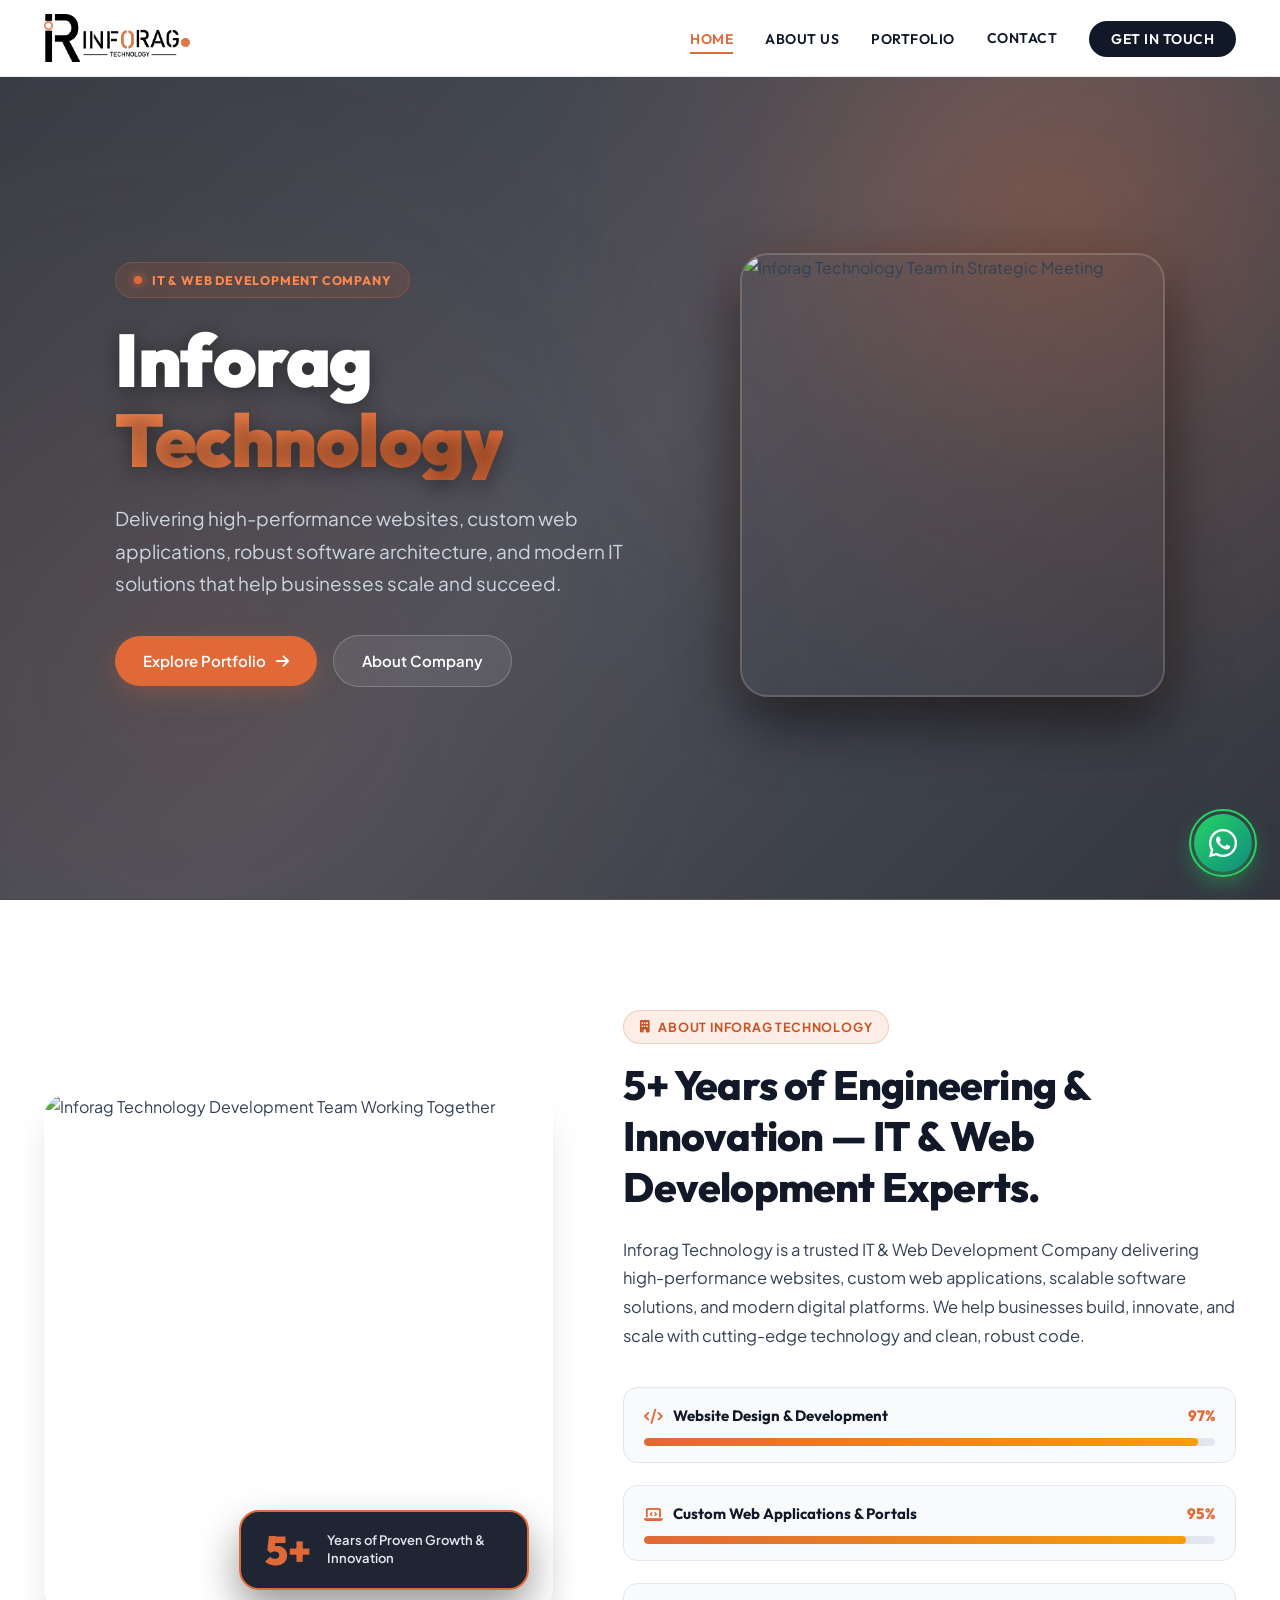
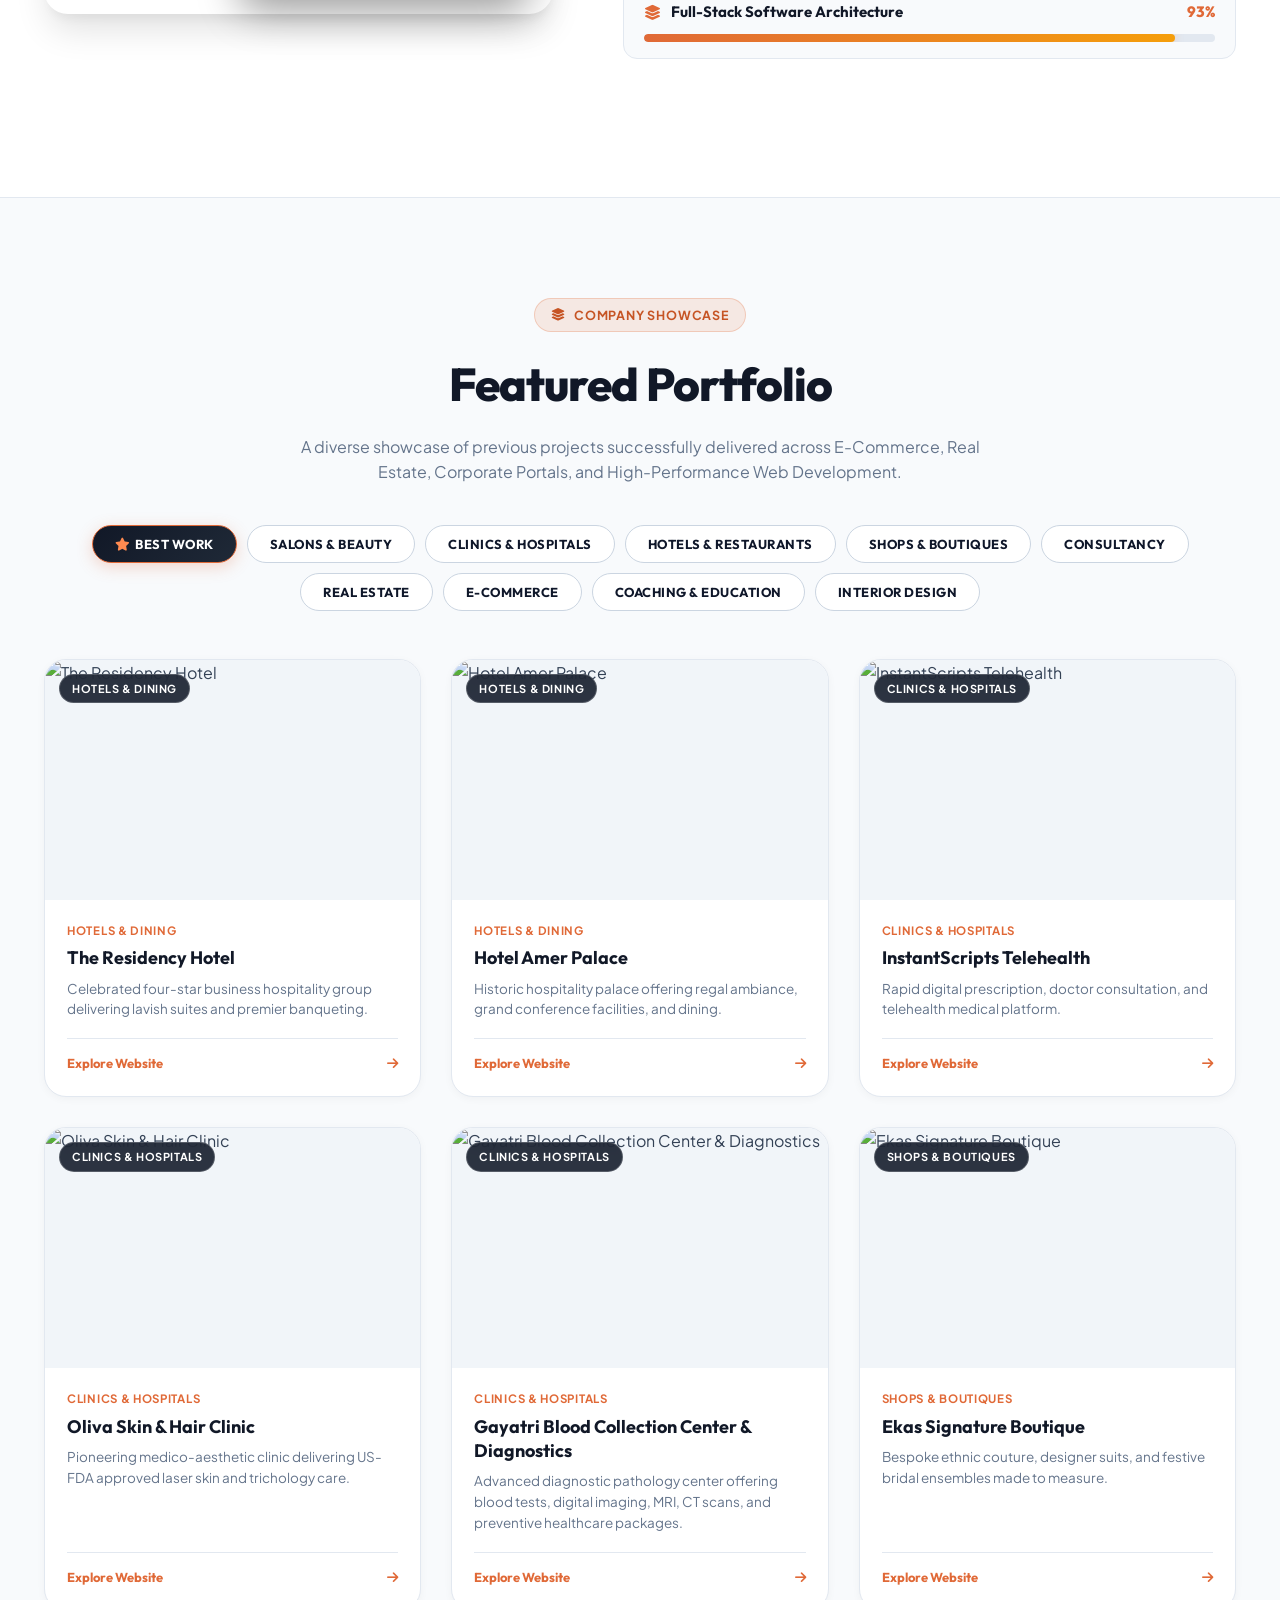
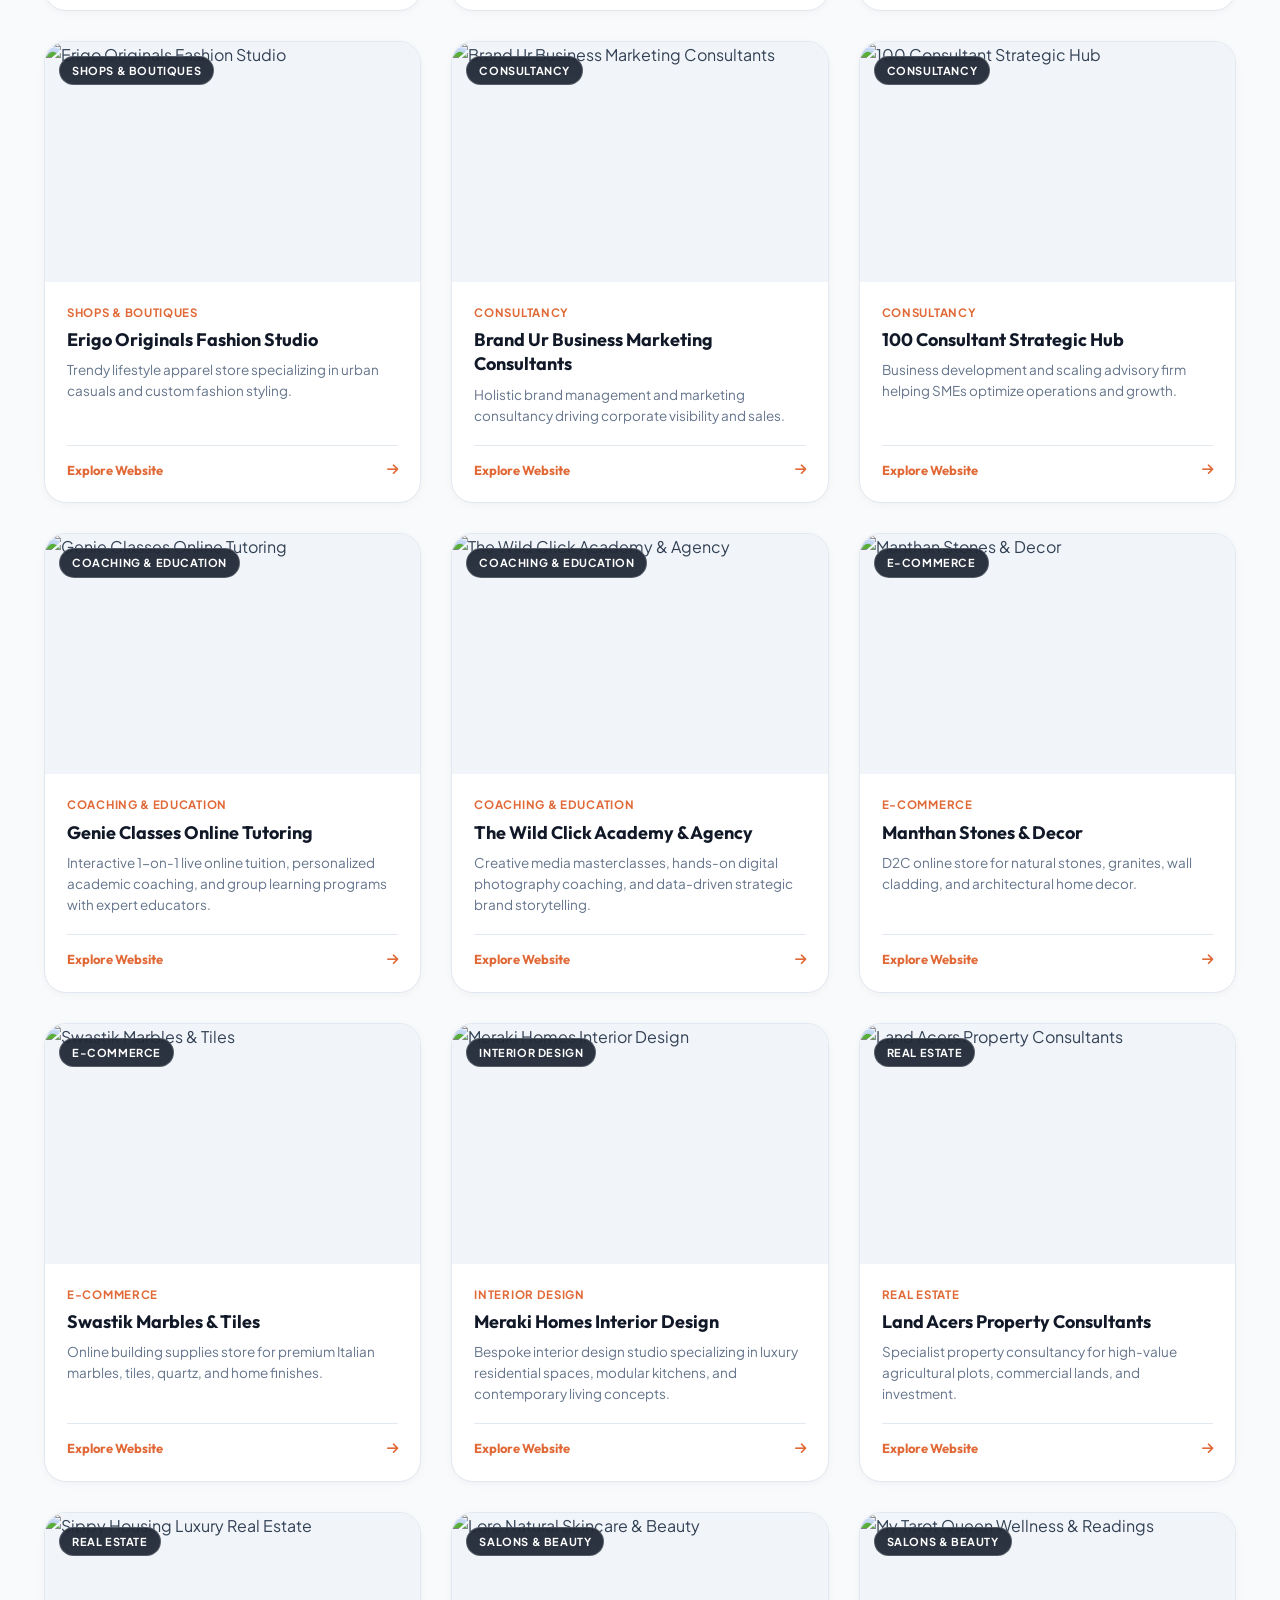
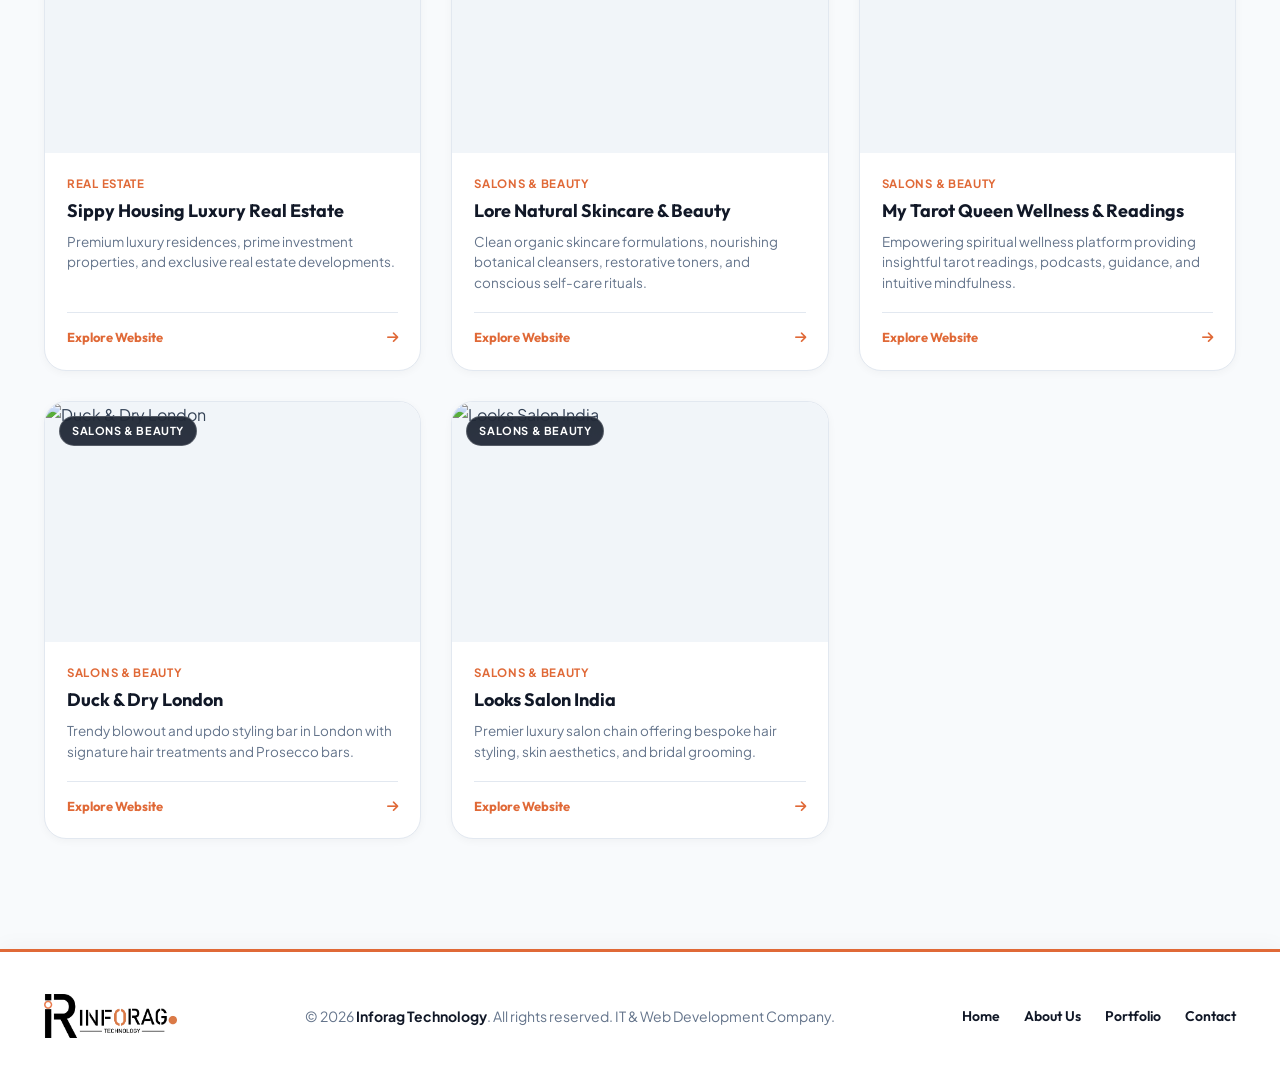
==== commit 953ea6b7: "Add Gayatri Diagnostics, Genie Classes, The Wild Click, Meraki Homes, Lore Natural, and My Tarot Que" ====
--- a/index.html
+++ b/index.html
@@ -3,8 +3,8 @@
 <head>
   <meta charset="UTF-8">
   <meta name="viewport" content="width=device-width, initial-scale=1.0">
-  <title>Inforag Technology — IT & Digital Growth Company</title>
-  <meta name="description" content="Inforag Technology is a trusted IT & Digital Growth Company delivering smart software solutions, web development, automation systems, and data-driven digital marketing strategies.">
+  <title>Inforag Technology — IT &amp; Web Development Company</title>
+  <meta name="description" content="Inforag Technology is a trusted IT &amp; Web Development Company delivering smart software solutions, modern web development, scalable applications, and custom technology systems.">
 
   <!-- Google Fonts: Outfit & Plus Jakarta Sans -->
   <link rel="preconnect" href="https://fonts.googleapis.com">
@@ -55,7 +55,7 @@
         <div class="hero-content">
           <div class="hero-badge">
             <span class="badge-dot"></span>
-            <span>IT &amp; DIGITAL GROWTH COMPANY</span>
+            <span>IT &amp; WEB DEVELOPMENT COMPANY</span>
           </div>
 
           <h1 class="hero-title">
@@ -64,7 +64,7 @@
           </h1>
 
           <p class="hero-tagline">
-            Delivering smart software solutions, web development, automation systems, and data-driven digital marketing strategies that help businesses scale and dominate.
+            Delivering high-performance websites, custom web applications, robust software architecture, and modern IT solutions that help businesses scale and succeed.
           </p>
 
           <div class="hero-actions">
@@ -123,14 +123,14 @@
             </div>
 
             <h2 class="about-headline">
-              5+ Years of Growth, Strategy &amp; Innovation — IT, Digital &amp; Offline Marketing Experts.
+              5+ Years of Engineering &amp; Innovation — IT &amp; Web Development Experts.
             </h2>
 
             <p class="about-description">
-              Inforag Technology is a trusted IT &amp; Digital Growth Company delivering smart software solutions, web development, automation systems, and data-driven digital marketing strategies. We help businesses build, scale, and dominate online with technology that performs and marketing that converts.
+              Inforag Technology is a trusted IT &amp; Web Development Company delivering high-performance websites, custom web applications, scalable software solutions, and modern digital platforms. We help businesses build, innovate, and scale with cutting-edge technology and clean, robust code.
             </p>
 
-            <!-- Skill Metrics & Progress Bars (Exact User Requested Percentages) -->
+            <!-- Skill Metrics & Progress Bars (IT & Web Development Core Competencies) -->
             <div class="skills-wrapper">
               <!-- Skill Item 1 -->
               <div class="skill-item">
@@ -150,8 +150,8 @@
               <div class="skill-item">
                 <div class="skill-header">
                   <span class="skill-name">
-                    <i class="fa-solid fa-magnifying-glass-chart"></i>
-                    Search Engine Optimization (SEO)
+                    <i class="fa-solid fa-laptop-code"></i>
+                    Custom Web Applications &amp; Portals
                   </span>
                   <span class="skill-percentage">95%</span>
                 </div>
@@ -164,8 +164,8 @@
               <div class="skill-item">
                 <div class="skill-header">
                   <span class="skill-name">
-                    <i class="fa-solid fa-bullhorn"></i>
-                    Social Media Management &amp; Ads
+                    <i class="fa-solid fa-layer-group"></i>
+                    Full-Stack Software Architecture
                   </span>
                   <span class="skill-percentage">93%</span>
                 </div>
@@ -191,7 +191,7 @@
           </div>
           <h2 class="section-heading">Featured Portfolio</h2>
           <p class="section-subheading">
-            A diverse showcase of previous projects successfully delivered across E-Commerce, Real Estate, High-Performance Web Development, and Digital Marketing.
+            A diverse showcase of previous projects successfully delivered across E-Commerce, Real Estate, Corporate Portals, and High-Performance Web Development.
           </p>
         </div>
 
@@ -220,6 +220,12 @@
           </button>
           <button class="filter-btn" data-filter="ecommerce" role="tab" aria-selected="false">
             E-COMMERCE
+          </button>
+          <button class="filter-btn" data-filter="coaching" role="tab" aria-selected="false">
+            COACHING &amp; EDUCATION
+          </button>
+          <button class="filter-btn" data-filter="interior" role="tab" aria-selected="false">
+            INTERIOR DESIGN
           </button>
         </div>
 
@@ -237,7 +243,7 @@
       </div>
 
       <p class="footer-copy">
-        &copy; <span id="currentYear">2026</span> <strong>Inforag Technology</strong>. All rights reserved. IT, Digital &amp; Offline Marketing Experts.
+        &copy; <span id="currentYear">2026</span> <strong>Inforag Technology</strong>. All rights reserved. IT &amp; Web Development Company.
       </p>
 
       <div class="footer-links">
@@ -276,7 +282,7 @@
           <span>CONTACT INFORMATION</span>
         </div>
         <h3 id="contactModalTitle">Get In Touch with Inforag Technology</h3>
-        <p>Reach out to our team directly via Call, WhatsApp, or Email for websites, custom software, and digital growth strategies.</p>
+        <p>Reach out to our team directly via Call, WhatsApp, or Email for websites, custom software, and scalable web applications.</p>
       </div>
 
       <div class="contact-modal-body">
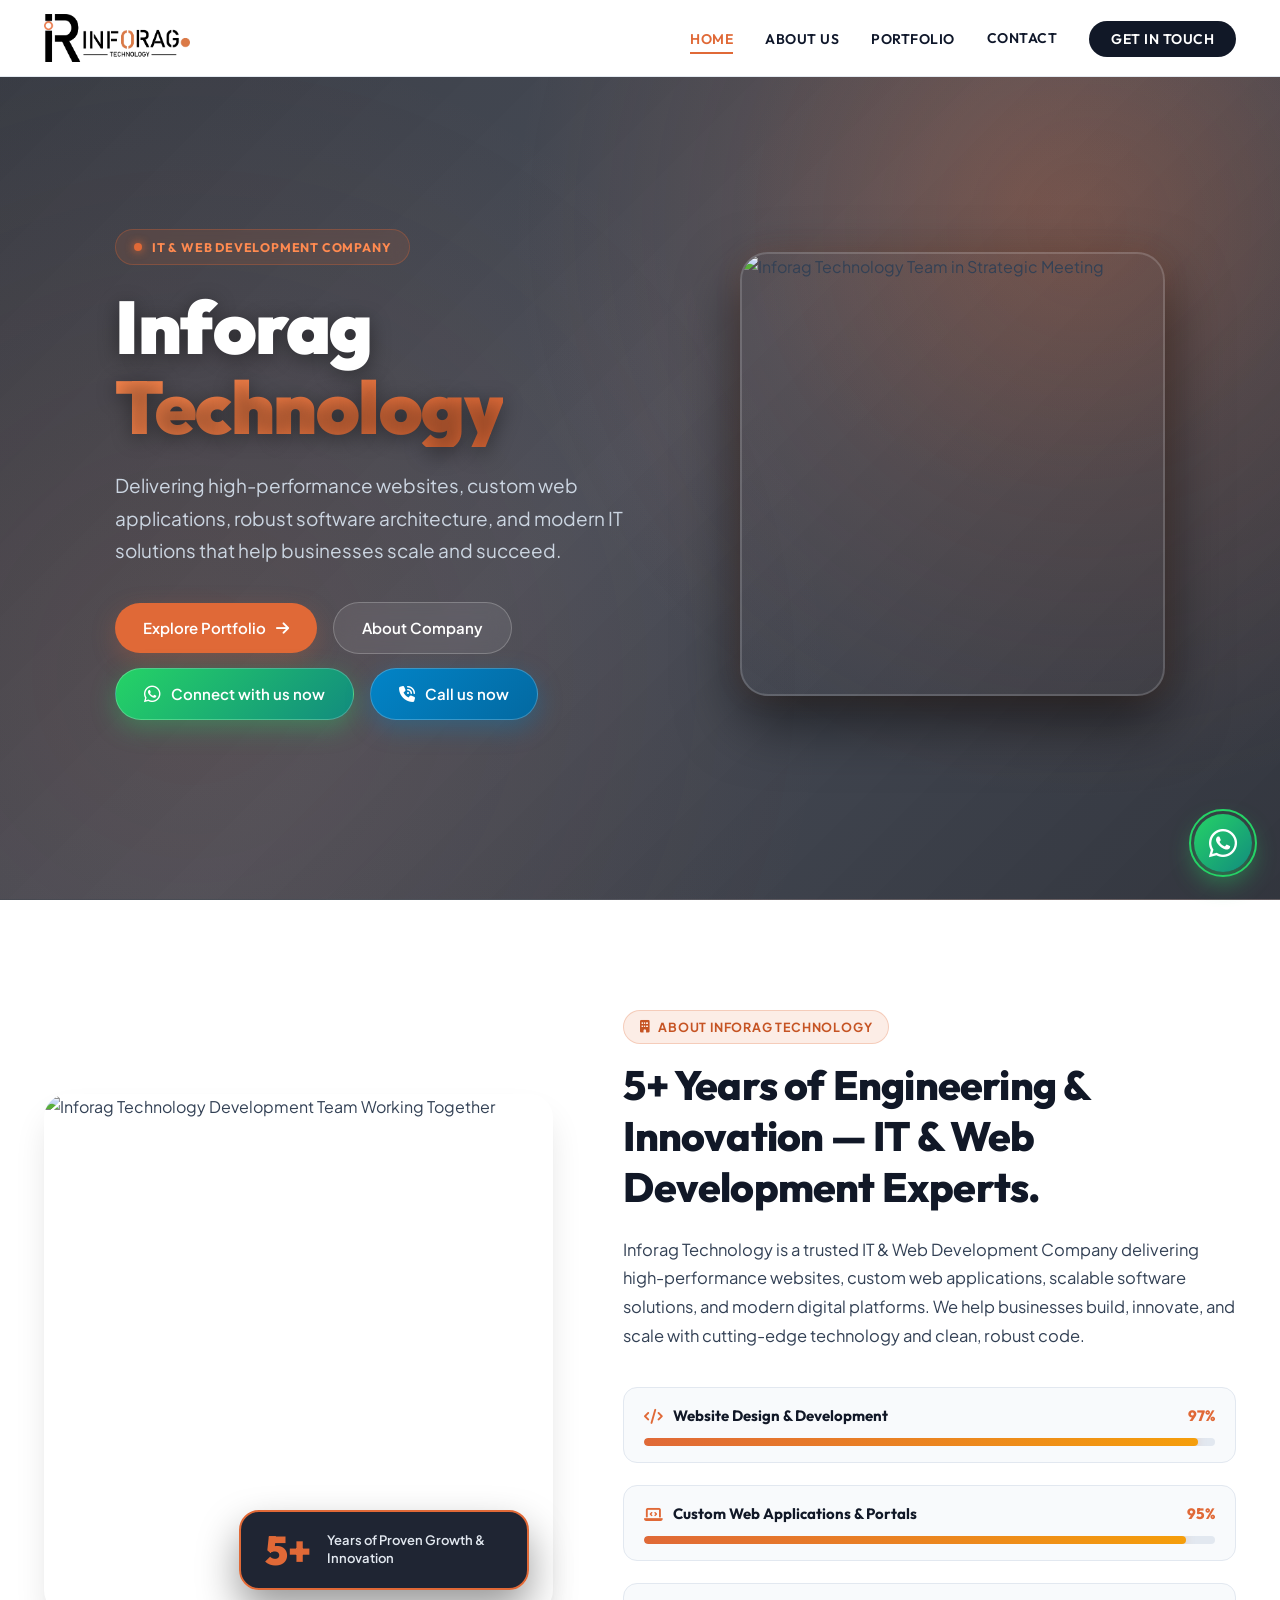
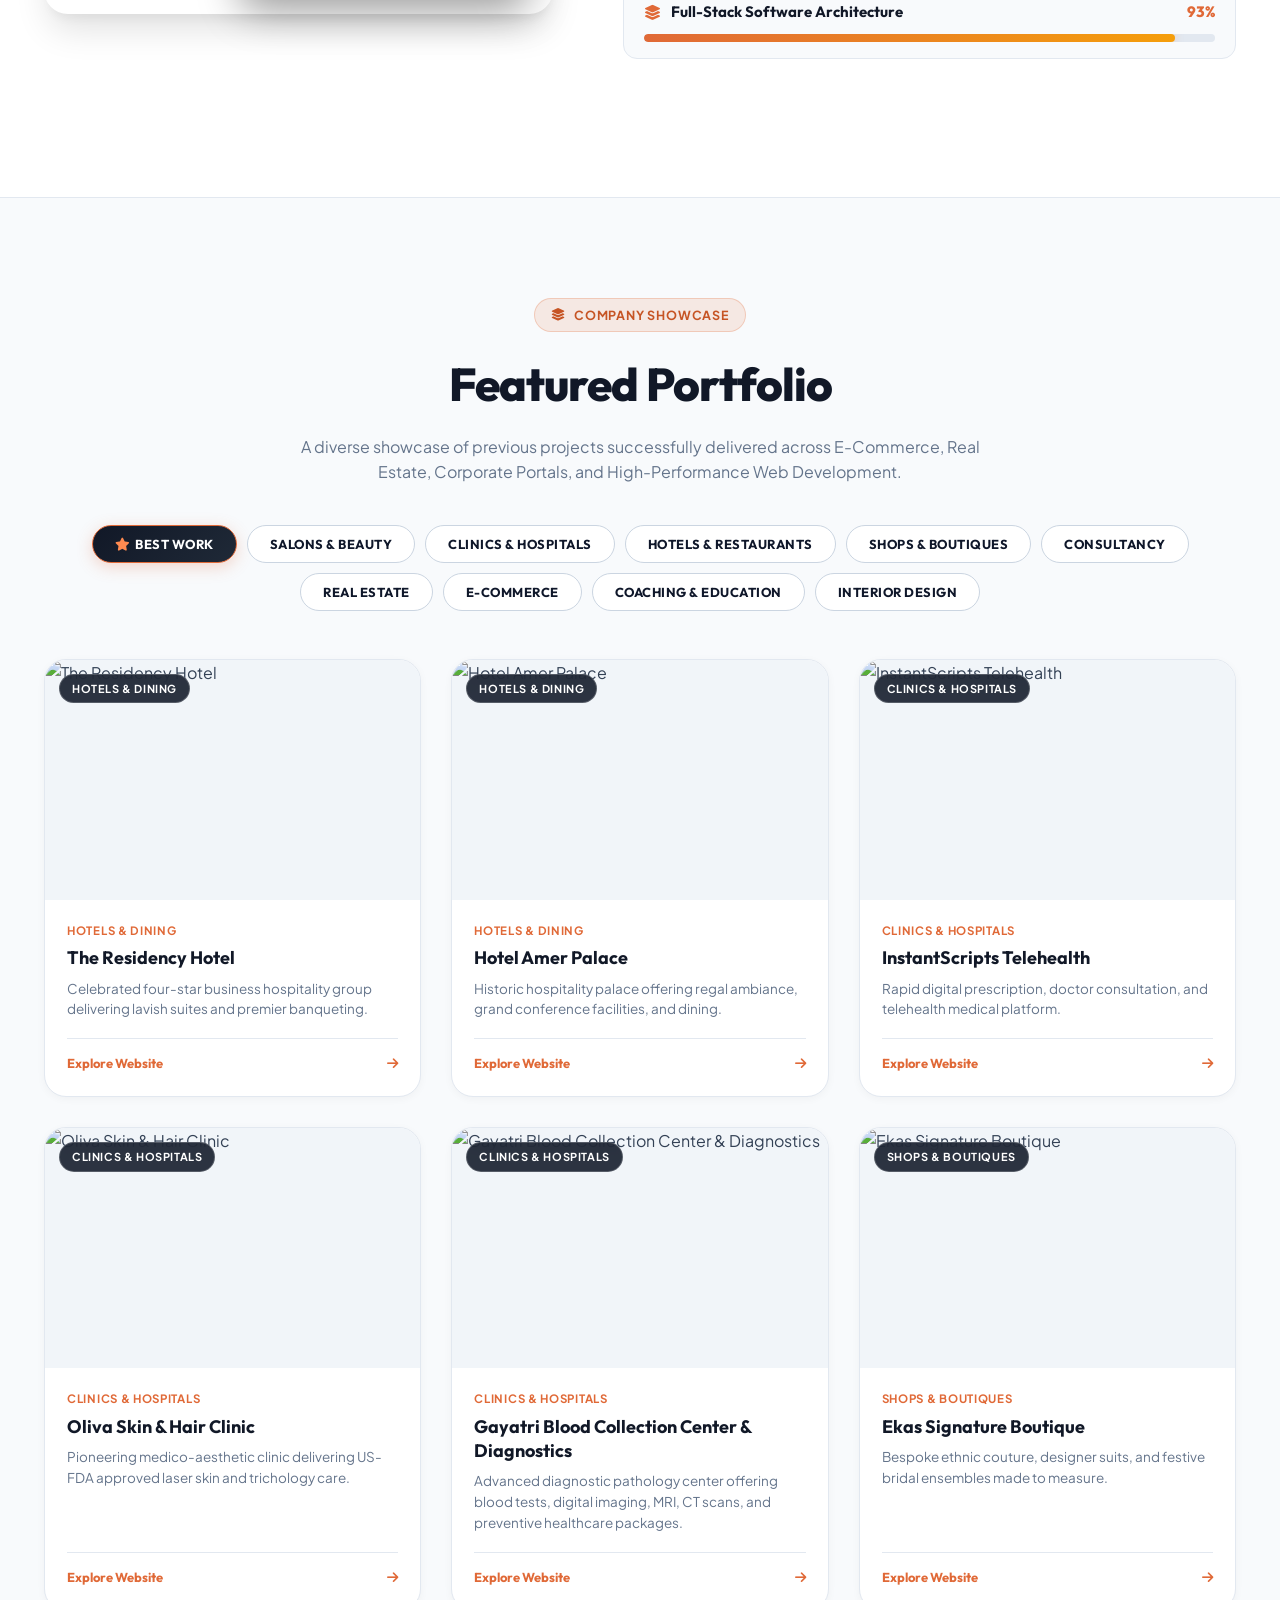
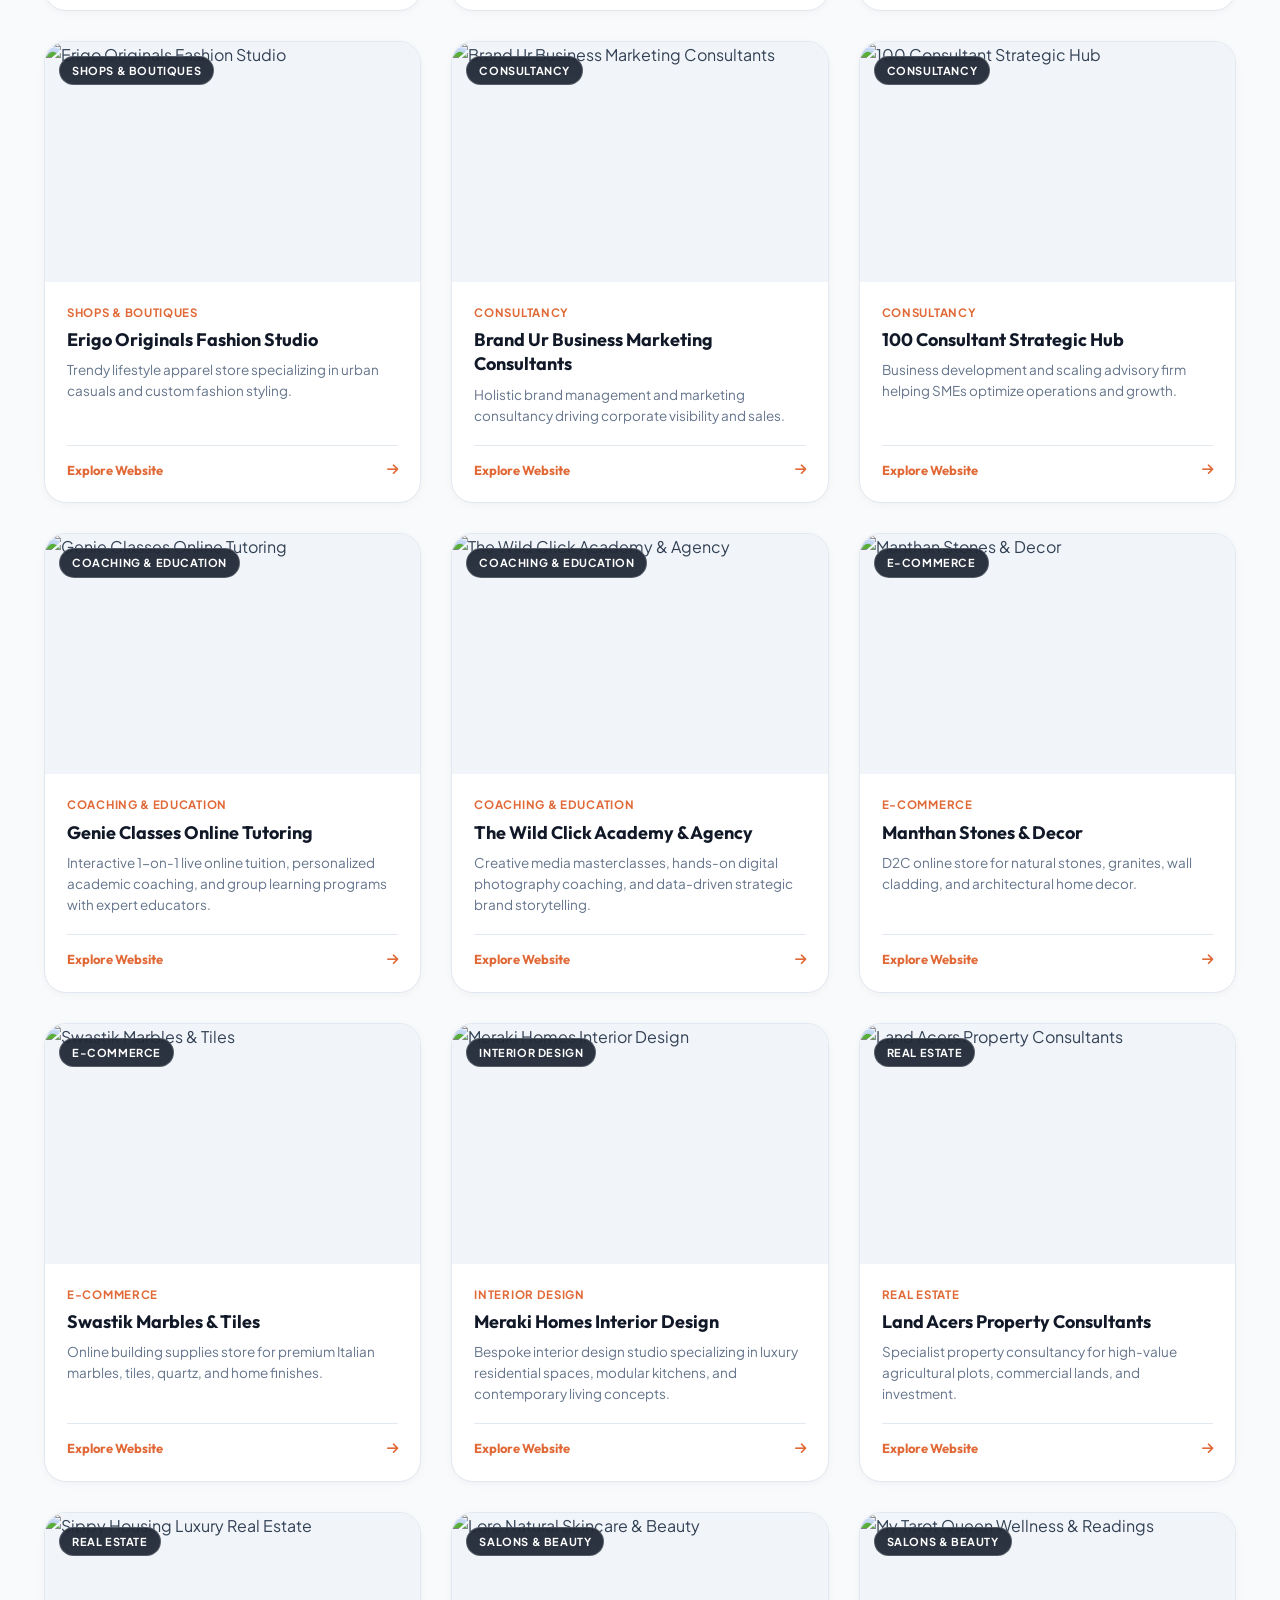
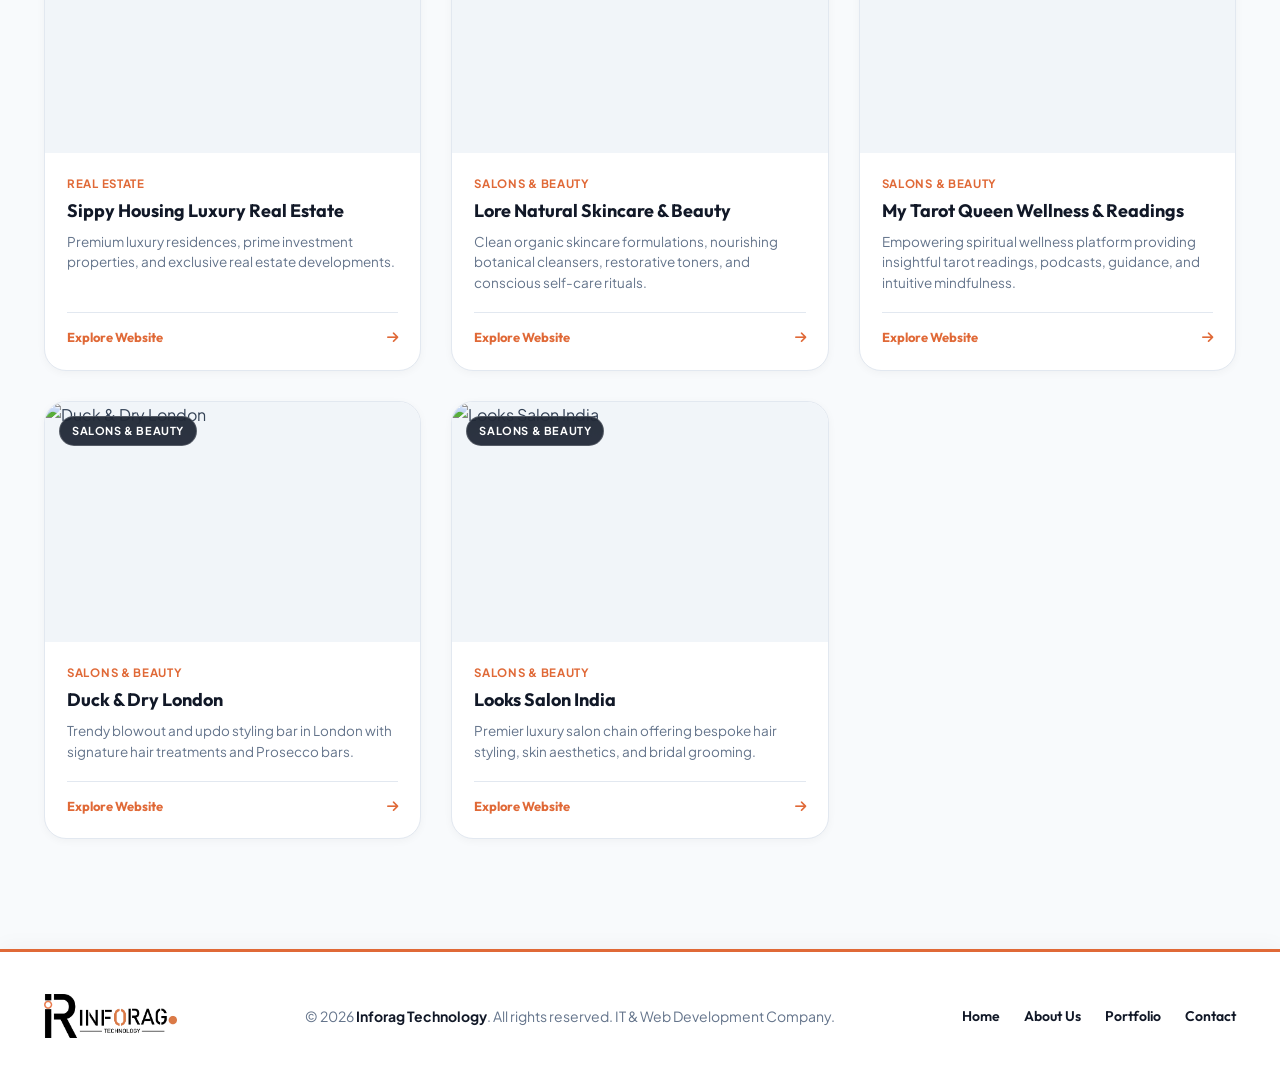
==== commit 141e6ecf: "Add Connect with us now and Call us now buttons to Hero section" ====
--- a/index.html
+++ b/index.html
@@ -5,6 +5,11 @@
   <meta name="viewport" content="width=device-width, initial-scale=1.0">
   <title>Inforag Technology — IT &amp; Web Development Company</title>
   <meta name="description" content="Inforag Technology is a trusted IT &amp; Web Development Company delivering smart software solutions, modern web development, scalable applications, and custom technology systems.">
+  <!-- Favicon -->
+  <link rel="icon" type="image/png" href="assets/favicon.png?v=2">
+  <link rel="icon" type="image/x-icon" href="favicon.ico?v=2">
+  <link rel="shortcut icon" href="favicon.ico?v=2" type="image/x-icon">
+  <link rel="apple-touch-icon" href="assets/favicon.png?v=2">
 
   <!-- Google Fonts: Outfit & Plus Jakarta Sans -->
   <link rel="preconnect" href="https://fonts.googleapis.com">
@@ -67,14 +72,26 @@
             Delivering high-performance websites, custom web applications, robust software architecture, and modern IT solutions that help businesses scale and succeed.
           </p>
 
-          <div class="hero-actions">
-            <a href="#portfolio" class="btn btn-dark">
-              <span>Explore Portfolio</span>
-              <i class="fa-solid fa-arrow-right"></i>
-            </a>
-            <a href="#about" class="btn btn-outline">
-              <span>About Company</span>
-            </a>
+          <div class="hero-actions-wrapper">
+            <div class="hero-actions hero-primary-actions">
+              <a href="#portfolio" class="btn btn-dark">
+                <span>Explore Portfolio</span>
+                <i class="fa-solid fa-arrow-right"></i>
+              </a>
+              <a href="#about" class="btn btn-outline">
+                <span>About Company</span>
+              </a>
+            </div>
+            <div class="hero-actions hero-contact-actions">
+              <a href="https://wa.me/919165234695" target="_blank" rel="noopener noreferrer" class="btn btn-whatsapp-hero" aria-label="Connect with us now on WhatsApp">
+                <i class="fa-brands fa-whatsapp"></i>
+                <span>Connect with us now</span>
+              </a>
+              <a href="tel:+919165234695" class="btn btn-call-hero" aria-label="Call us now">
+                <i class="fa-solid fa-phone-volume"></i>
+                <span>Call us now</span>
+              </a>
+            </div>
           </div>
         </div>
 
--- a/style.css
+++ b/style.css
@@ -394,6 +394,12 @@
   margin-bottom: 36px;
 }
 
+.hero-actions-wrapper {
+  display: flex;
+  flex-direction: column;
+  gap: 14px;
+}
+
 .hero-actions {
   display: flex;
   align-items: center;
@@ -424,6 +430,48 @@
   background: rgba(255, 255, 255, 0.18);
   border-color: #ffffff;
   transform: translateY(-2px);
+}
+
+/* WhatsApp Hero Button */
+.hero-actions .btn-whatsapp-hero {
+  background: linear-gradient(135deg, #25D366 0%, #128C7E 100%);
+  color: #ffffff;
+  border: 1px solid rgba(255, 255, 255, 0.22);
+  box-shadow: 0 8px 24px rgba(37, 211, 102, 0.35);
+  font-weight: 600;
+}
+
+.hero-actions .btn-whatsapp-hero i {
+  font-size: 19px;
+  color: #ffffff;
+}
+
+.hero-actions .btn-whatsapp-hero:hover {
+  background: linear-gradient(135deg, #28e26e 0%, #15a090 100%);
+  transform: translateY(-2px);
+  box-shadow: 0 12px 30px rgba(37, 211, 102, 0.5);
+  color: #ffffff;
+}
+
+/* Call Us Hero Button */
+.hero-actions .btn-call-hero {
+  background: linear-gradient(135deg, #0284c7 0%, #0369a1 100%);
+  color: #ffffff;
+  border: 1px solid rgba(255, 255, 255, 0.22);
+  box-shadow: 0 8px 24px rgba(2, 132, 199, 0.35);
+  font-weight: 600;
+}
+
+.hero-actions .btn-call-hero i {
+  font-size: 16px;
+  color: #ffffff;
+}
+
+.hero-actions .btn-call-hero:hover {
+  background: linear-gradient(135deg, #0ea5e9 0%, #1d4ed8 100%);
+  transform: translateY(-2px);
+  box-shadow: 0 12px 30px rgba(2, 132, 199, 0.5);
+  color: #ffffff;
 }
 
 /* Hero Right Team Image */
@@ -1300,6 +1348,10 @@
     margin-right: auto;
   }
 
+  .hero-actions-wrapper {
+    align-items: center;
+  }
+
   .hero-actions {
     justify-content: center;
   }
@@ -1464,14 +1516,21 @@
     max-width: 520px;
   }
 
+  .hero-actions-wrapper {
+    width: 100%;
+    max-width: 330px;
+    margin: 0 auto;
+    gap: 10px;
+  }
+
   .hero-actions {
     display: flex;
     flex-direction: column;
     align-items: center;
     width: 100%;
-    max-width: 300px;
+    max-width: 100%;
     margin: 0 auto;
-    gap: 12px;
+    gap: 10px;
   }
 
   .hero-actions .btn {
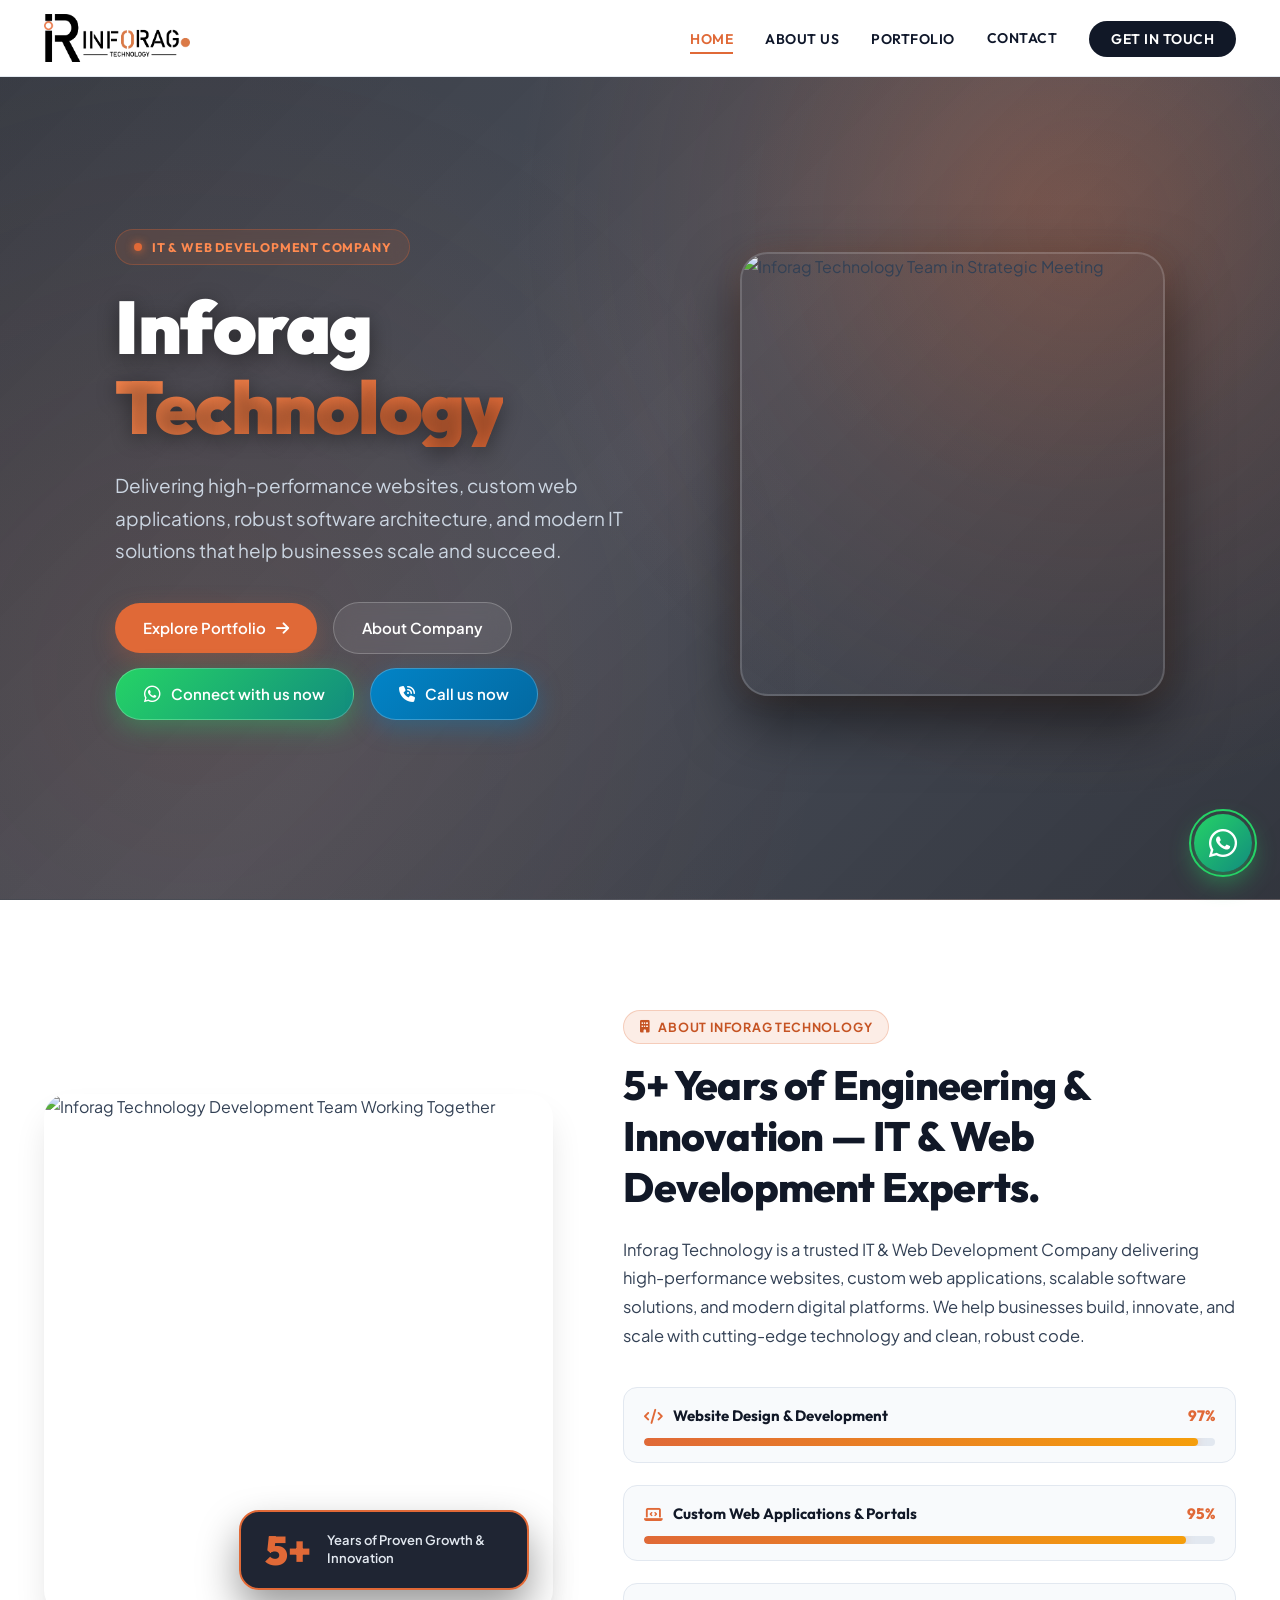
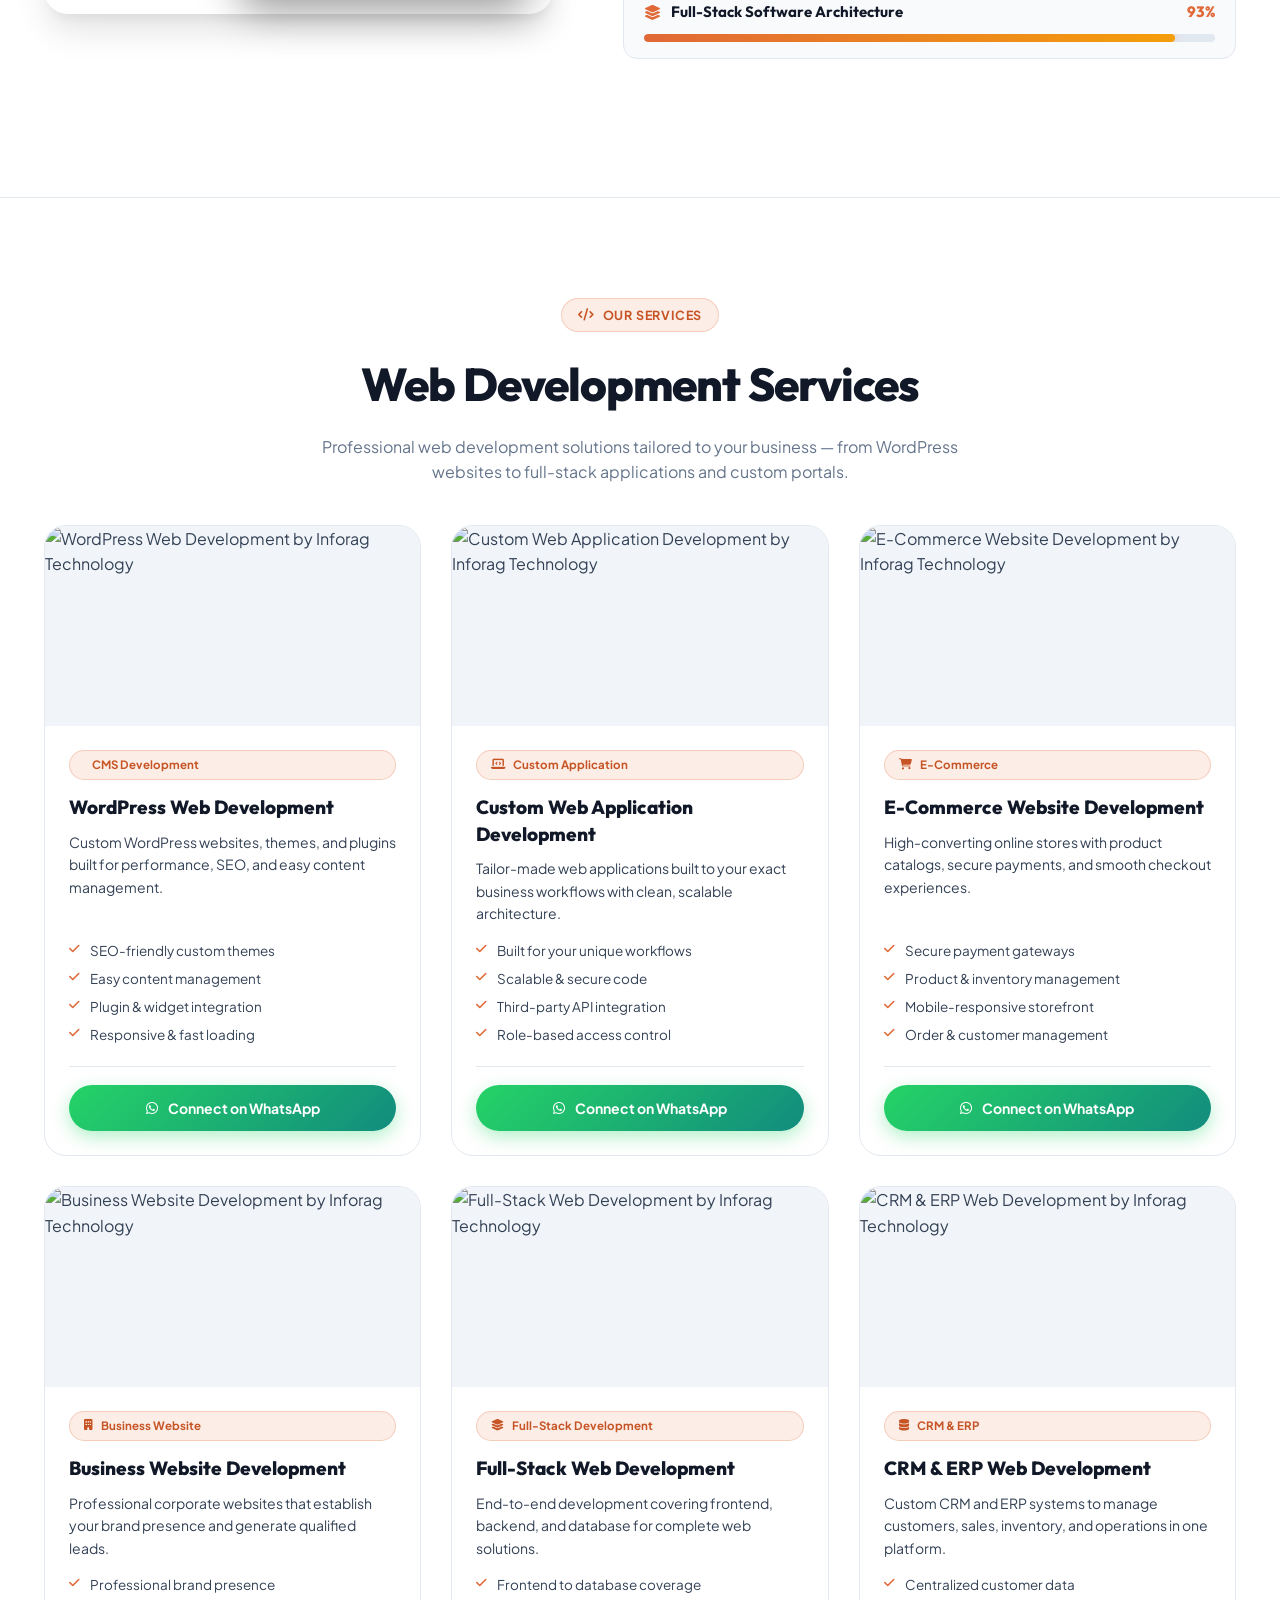
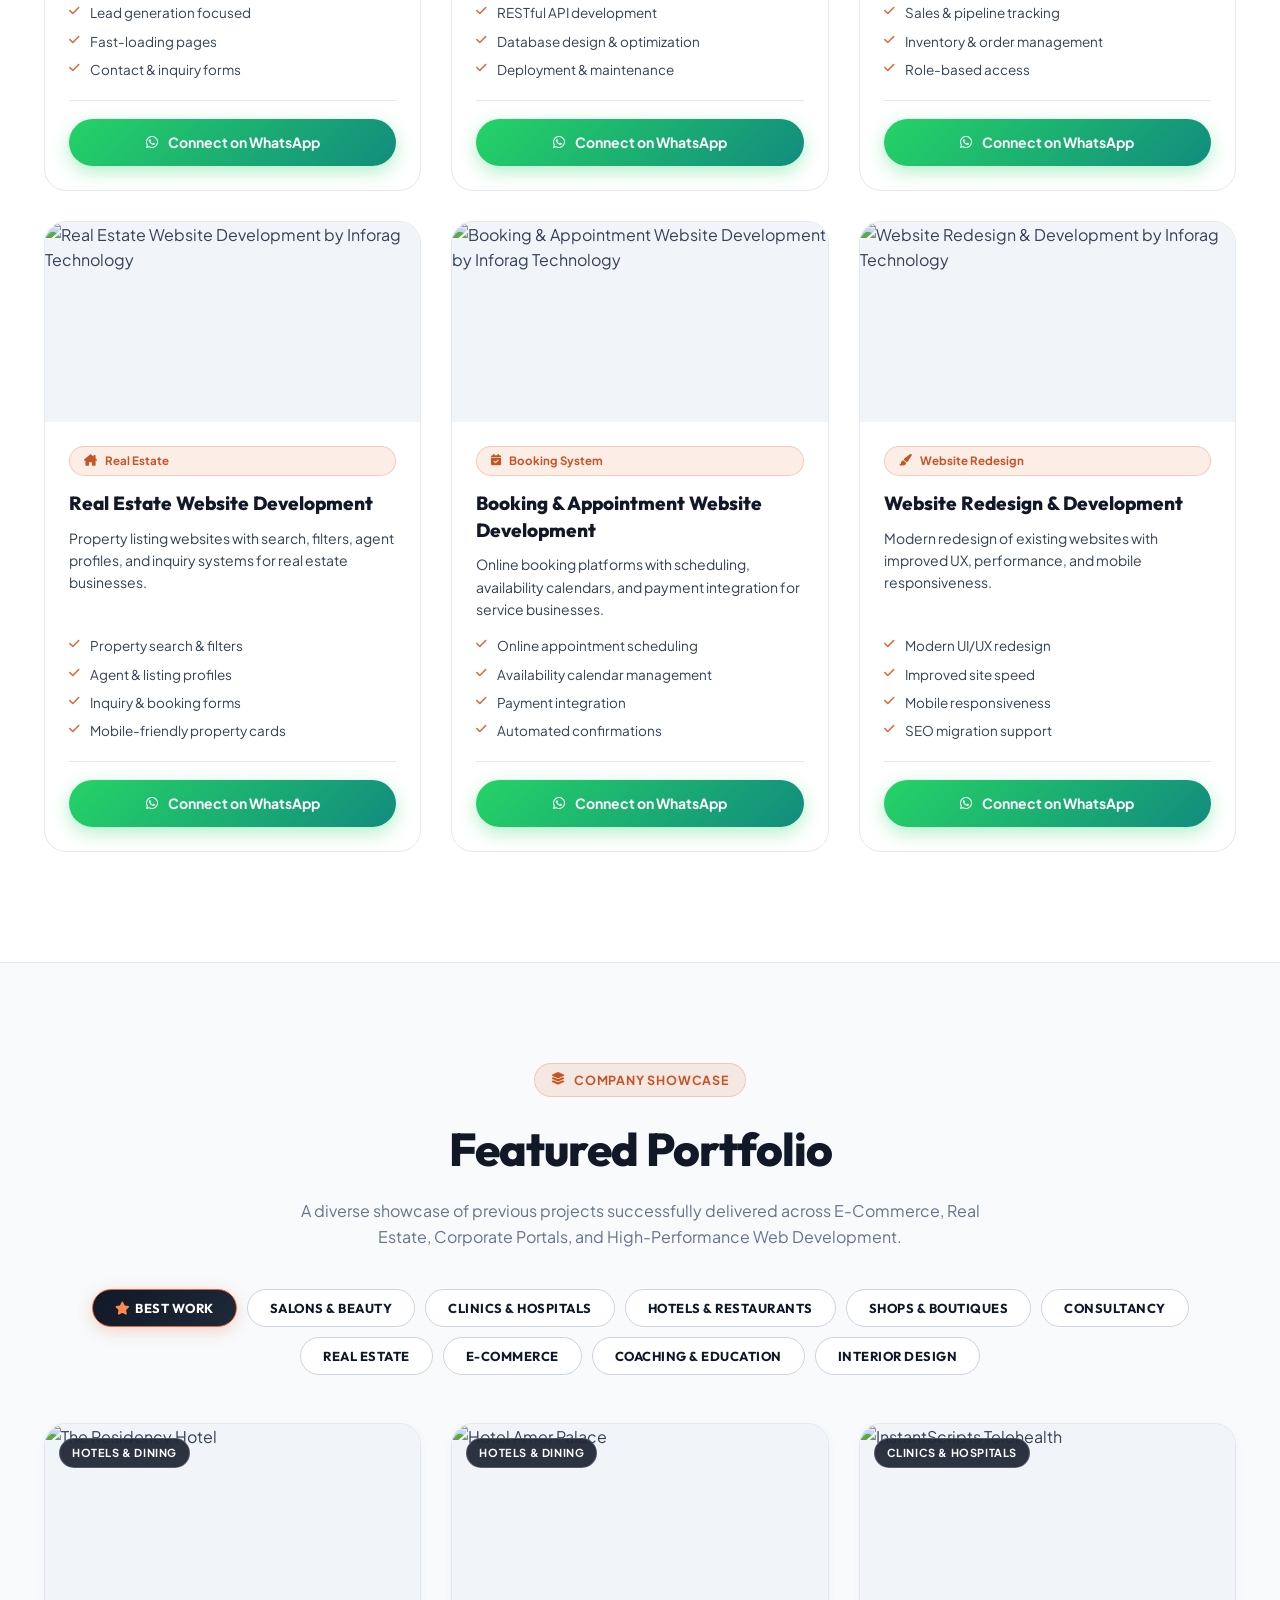
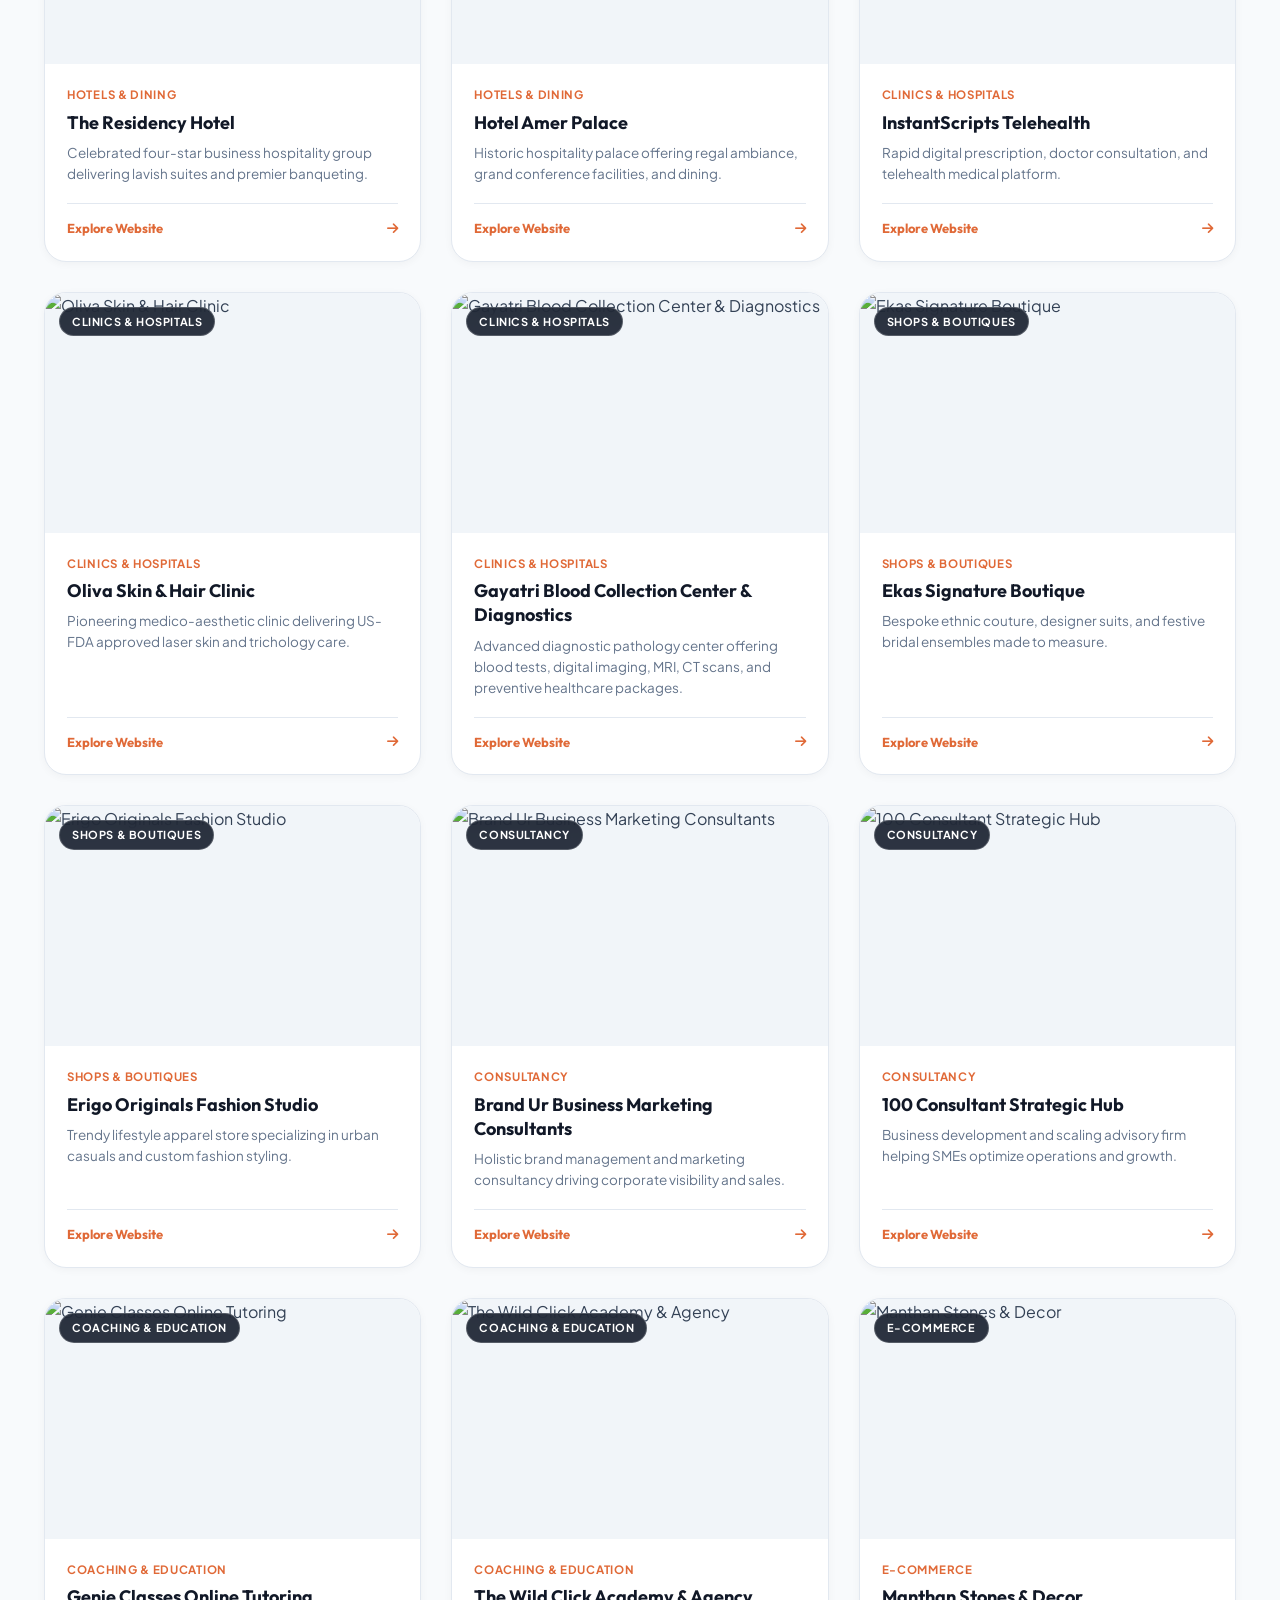
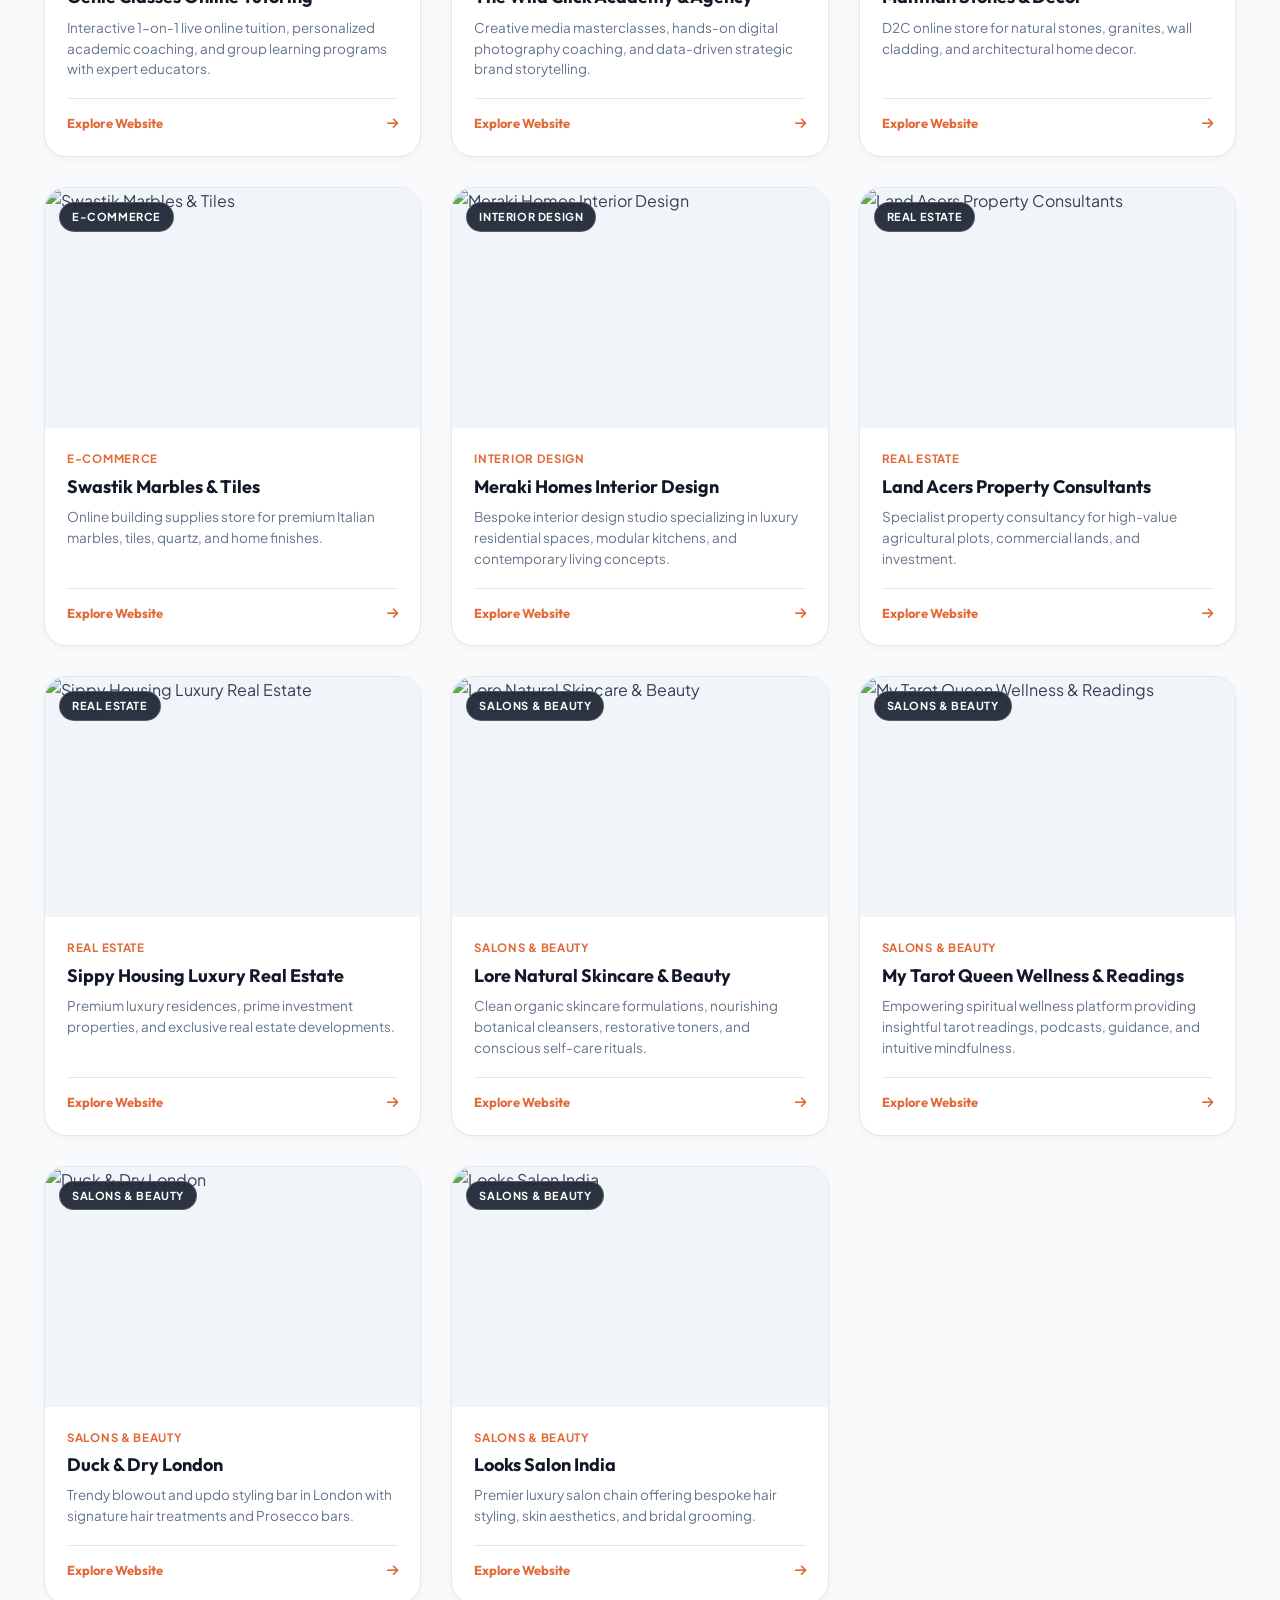
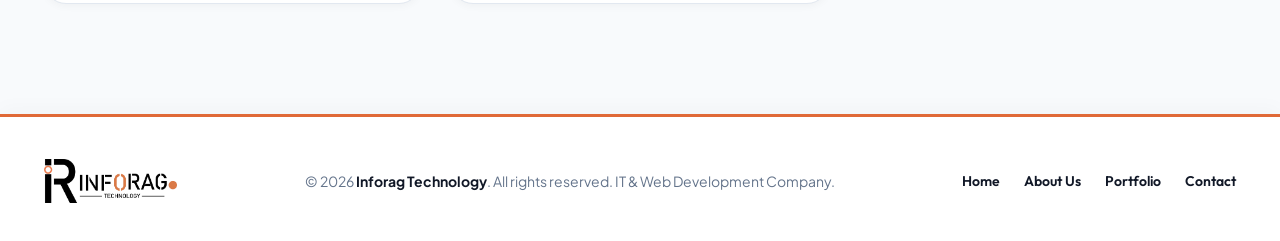
==== commit 5876f875: "add service section" ====
--- a/index.html
+++ b/index.html
@@ -197,7 +197,276 @@
       </div>
     </section>
 
-    <!-- ==================== PORTFOLIO SECTION ==================== -->
+    <!-- ==================== WEB DEVELOPMENT SERVICES SECTION ==================== -->
+    <section class="services-section" id="services">
+      <div class="section-container">
+        <div class="section-title-wrap">
+          <div class="section-tag">
+            <i class="fa-solid fa-code"></i>
+            <span>OUR SERVICES</span>
+          </div>
+          <h2 class="section-heading">Web Development Services</h2>
+          <p class="section-subheading">
+            Professional web development solutions tailored to your business — from WordPress websites to full-stack applications and custom portals.
+          </p>
+        </div>
+
+        <div class="services-grid">
+          <!-- Service 1: WordPress Web Development -->
+          <article class="service-card">
+            <div class="service-visual">
+              <img src="https://images.pexels.com/photos/265667/pexels-photo-265667.jpeg?auto=compress&cs=tinysrgb&w=400" alt="WordPress Web Development by Inforag Technology" class="service-img" loading="lazy" decoding="async" fetchpriority="low">
+            </div>
+            <div class="service-content">
+              <div class="service-badge">
+                <i class="fa-solid fa-bricks"></i>
+                <span>CMS Development</span>
+              </div>
+              <h3 class="service-title">WordPress Web Development</h3>
+              <p class="service-desc">
+                Custom WordPress websites, themes, and plugins built for performance, SEO, and easy content management.
+              </p>
+              <ul class="service-benefits">
+                <li><i class="fa-solid fa-check"></i> SEO-friendly custom themes</li>
+                <li><i class="fa-solid fa-check"></i> Easy content management</li>
+                <li><i class="fa-solid fa-check"></i> Plugin &amp; widget integration</li>
+                <li><i class="fa-solid fa-check"></i> Responsive &amp; fast loading</li>
+              </ul>
+              <div class="service-actions">
+                <a href="https://wa.me/919165234695?text=Hi%2C%20I%20am%20interested%20in%20WordPress%20Web%20Development%20services." target="_blank" rel="noopener noreferrer" class="service-btn service-btn-whatsapp" aria-label="Connect on WhatsApp for WordPress Web Development">
+                  <i class="fa-brands fa-whatsapp"></i> Connect on WhatsApp
+                </a>
+              </div>
+            </div>
+          </article>
+
+          <!-- Service 2: Custom Web Application Development -->
+          <article class="service-card">
+            <div class="service-visual">
+              <img src="https://images.pexels.com/photos/34804003/pexels-photo-34804003.jpeg?auto=compress&cs=tinysrgb&w=400" alt="Custom Web Application Development by Inforag Technology" class="service-img" loading="lazy" decoding="async" fetchpriority="low">
+            </div>
+            <div class="service-content">
+              <div class="service-badge">
+                <i class="fa-solid fa-laptop-code"></i>
+                <span>Custom Application</span>
+              </div>
+              <h3 class="service-title">Custom Web Application Development</h3>
+              <p class="service-desc">
+                Tailor-made web applications built to your exact business workflows with clean, scalable architecture.
+              </p>
+              <ul class="service-benefits">
+                <li><i class="fa-solid fa-check"></i> Built for your unique workflows</li>
+                <li><i class="fa-solid fa-check"></i> Scalable &amp; secure code</li>
+                <li><i class="fa-solid fa-check"></i> Third-party API integration</li>
+                <li><i class="fa-solid fa-check"></i> Role-based access control</li>
+              </ul>
+              <div class="service-actions">
+                <a href="https://wa.me/919165234695?text=Hi%2C%20I%20am%20interested%20in%20Custom%20Web%20Application%20Development%20services." target="_blank" rel="noopener noreferrer" class="service-btn service-btn-whatsapp" aria-label="Connect on WhatsApp for Custom Web Application Development">
+                  <i class="fa-brands fa-whatsapp"></i> Connect on WhatsApp
+                </a>
+              </div>
+            </div>
+          </article>
+
+          <!-- Service 3: E-Commerce Website Development -->
+          <article class="service-card">
+            <div class="service-visual">
+              <img src="https://images.pexels.com/photos/7667442/pexels-photo-7667442.jpeg?auto=compress&cs=tinysrgb&w=400" alt="E-Commerce Website Development by Inforag Technology" class="service-img" loading="lazy" decoding="async" fetchpriority="low">
+            </div>
+            <div class="service-content">
+              <div class="service-badge">
+                <i class="fa-solid fa-shopping-cart"></i>
+                <span>E-Commerce</span>
+              </div>
+              <h3 class="service-title">E-Commerce Website Development</h3>
+              <p class="service-desc">
+                High-converting online stores with product catalogs, secure payments, and smooth checkout experiences.
+              </p>
+              <ul class="service-benefits">
+                <li><i class="fa-solid fa-check"></i> Secure payment gateways</li>
+                <li><i class="fa-solid fa-check"></i> Product &amp; inventory management</li>
+                <li><i class="fa-solid fa-check"></i> Mobile-responsive storefront</li>
+                <li><i class="fa-solid fa-check"></i> Order &amp; customer management</li>
+              </ul>
+              <div class="service-actions">
+                <a href="https://wa.me/919165234695?text=Hi%2C%20I%20am%20interested%20in%20E-Commerce%20Website%20Development%20services." target="_blank" rel="noopener noreferrer" class="service-btn service-btn-whatsapp" aria-label="Connect on WhatsApp for E-Commerce Website Development">
+                  <i class="fa-brands fa-whatsapp"></i> Connect on WhatsApp
+                </a>
+              </div>
+            </div>
+          </article>
+
+          <!-- Service 4: Business Website Development -->
+          <article class="service-card">
+            <div class="service-visual">
+              <img src="https://images.pexels.com/photos/7455875/pexels-photo-7455875.jpeg?auto=compress&cs=tinysrgb&w=400" alt="Business Website Development by Inforag Technology" class="service-img" loading="lazy" decoding="async" fetchpriority="low">
+            </div>
+            <div class="service-content">
+              <div class="service-badge">
+                <i class="fa-solid fa-building"></i>
+                <span>Business Website</span>
+              </div>
+              <h3 class="service-title">Business Website Development</h3>
+              <p class="service-desc">
+                Professional corporate websites that establish your brand presence and generate qualified leads.
+              </p>
+              <ul class="service-benefits">
+                <li><i class="fa-solid fa-check"></i> Professional brand presence</li>
+                <li><i class="fa-solid fa-check"></i> Lead generation focused</li>
+                <li><i class="fa-solid fa-check"></i> Fast-loading pages</li>
+                <li><i class="fa-solid fa-check"></i> Contact &amp; inquiry forms</li>
+              </ul>
+              <div class="service-actions">
+                <a href="https://wa.me/919165234695?text=Hi%2C%20I%20am%20interested%20in%20Business%20Website%20Development%20services." target="_blank" rel="noopener noreferrer" class="service-btn service-btn-whatsapp" aria-label="Connect on WhatsApp for Business Website Development">
+                  <i class="fa-brands fa-whatsapp"></i> Connect on WhatsApp
+                </a>
+              </div>
+            </div>
+          </article>
+
+          <!-- Service 5: Full-Stack Web Development -->
+          <article class="service-card">
+            <div class="service-visual">
+              <img src="https://images.pexels.com/photos/247791/pexels-photo-247791.png?auto=compress&cs=tinysrgb&w=400" alt="Full-Stack Web Development by Inforag Technology" class="service-img" loading="lazy" decoding="async" fetchpriority="low">
+            </div>
+            <div class="service-content">
+              <div class="service-badge">
+                <i class="fa-solid fa-layer-group"></i>
+                <span>Full-Stack Development</span>
+              </div>
+              <h3 class="service-title">Full-Stack Web Development</h3>
+              <p class="service-desc">
+                End-to-end development covering frontend, backend, and database for complete web solutions.
+              </p>
+              <ul class="service-benefits">
+                <li><i class="fa-solid fa-check"></i> Frontend to database coverage</li>
+                <li><i class="fa-solid fa-check"></i> RESTful API development</li>
+                <li><i class="fa-solid fa-check"></i> Database design &amp; optimization</li>
+                <li><i class="fa-solid fa-check"></i> Deployment &amp; maintenance</li>
+              </ul>
+              <div class="service-actions">
+                <a href="https://wa.me/919165234695?text=Hi%2C%20I%20am%20interested%20in%20Full-Stack%20Web%20Development%20services." target="_blank" rel="noopener noreferrer" class="service-btn service-btn-whatsapp" aria-label="Connect on WhatsApp for Full-Stack Web Development">
+                  <i class="fa-brands fa-whatsapp"></i> Connect on WhatsApp
+                </a>
+              </div>
+            </div>
+          </article>
+
+          <!-- Service 6: CRM & ERP Web Development -->
+          <article class="service-card">
+            <div class="service-visual">
+              <img src="https://images.pexels.com/photos/7439136/pexels-photo-7439136.jpeg?auto=compress&cs=tinysrgb&w=400" alt="CRM &amp; ERP Web Development by Inforag Technology" class="service-img" loading="lazy" decoding="async" fetchpriority="low">
+            </div>
+            <div class="service-content">
+              <div class="service-badge">
+                <i class="fa-solid fa-database"></i>
+                <span>CRM &amp; ERP</span>
+              </div>
+              <h3 class="service-title">CRM &amp; ERP Web Development</h3>
+              <p class="service-desc">
+                Custom CRM and ERP systems to manage customers, sales, inventory, and operations in one platform.
+              </p>
+              <ul class="service-benefits">
+                <li><i class="fa-solid fa-check"></i> Centralized customer data</li>
+                <li><i class="fa-solid fa-check"></i> Sales &amp; pipeline tracking</li>
+                <li><i class="fa-solid fa-check"></i> Inventory &amp; order management</li>
+                <li><i class="fa-solid fa-check"></i> Role-based access</li>
+              </ul>
+              <div class="service-actions">
+                <a href="https://wa.me/919165234695?text=Hi%2C%20I%20am%20interested%20in%20CRM%20%26%20ERP%20Web%20Development%20services." target="_blank" rel="noopener noreferrer" class="service-btn service-btn-whatsapp" aria-label="Connect on WhatsApp for CRM & ERP Web Development">
+                  <i class="fa-brands fa-whatsapp"></i> Connect on WhatsApp
+                </a>
+              </div>
+            </div>
+          </article>
+
+          <!-- Service 7: Real Estate Website Development -->
+          <article class="service-card">
+            <div class="service-visual">
+              <img src="https://images.pexels.com/photos/8470773/pexels-photo-8470773.jpeg?auto=compress&cs=tinysrgb&w=400" alt="Real Estate Website Development by Inforag Technology" class="service-img" loading="lazy" decoding="async" fetchpriority="low">
+            </div>
+            <div class="service-content">
+              <div class="service-badge">
+                <i class="fa-solid fa-house-chimney"></i>
+                <span>Real Estate</span>
+              </div>
+              <h3 class="service-title">Real Estate Website Development</h3>
+              <p class="service-desc">
+                Property listing websites with search, filters, agent profiles, and inquiry systems for real estate businesses.
+              </p>
+              <ul class="service-benefits">
+                <li><i class="fa-solid fa-check"></i> Property search &amp; filters</li>
+                <li><i class="fa-solid fa-check"></i> Agent &amp; listing profiles</li>
+                <li><i class="fa-solid fa-check"></i> Inquiry &amp; booking forms</li>
+                <li><i class="fa-solid fa-check"></i> Mobile-friendly property cards</li>
+              </ul>
+              <div class="service-actions">
+                <a href="https://wa.me/919165234695?text=Hi%2C%20I%20am%20interested%20in%20Real%20Estate%20Website%20Development%20services." target="_blank" rel="noopener noreferrer" class="service-btn service-btn-whatsapp" aria-label="Connect on WhatsApp for Real Estate Website Development">
+                  <i class="fa-brands fa-whatsapp"></i> Connect on WhatsApp
+                </a>
+              </div>
+            </div>
+          </article>
+
+          <!-- Service 8: Booking & Appointment Website Development -->
+          <article class="service-card">
+            <div class="service-visual">
+              <img src="https://images.pexels.com/photos/5077049/pexels-photo-5077049.jpeg?auto=compress&cs=tinysrgb&w=400" alt="Booking &amp; Appointment Website Development by Inforag Technology" class="service-img" loading="lazy" decoding="async" fetchpriority="low">
+            </div>
+            <div class="service-content">
+              <div class="service-badge">
+                <i class="fa-solid fa-calendar-check"></i>
+                <span>Booking System</span>
+              </div>
+              <h3 class="service-title">Booking &amp; Appointment Website Development</h3>
+              <p class="service-desc">
+                Online booking platforms with scheduling, availability calendars, and payment integration for service businesses.
+              </p>
+              <ul class="service-benefits">
+                <li><i class="fa-solid fa-check"></i> Online appointment scheduling</li>
+                <li><i class="fa-solid fa-check"></i> Availability calendar management</li>
+                <li><i class="fa-solid fa-check"></i> Payment integration</li>
+                <li><i class="fa-solid fa-check"></i> Automated confirmations</li>
+              </ul>
+              <div class="service-actions">
+                <a href="https://wa.me/919165234695?text=Hi%2C%20I%20am%20interested%20in%20Booking%20%26%20Appointment%20Website%20Development%20services." target="_blank" rel="noopener noreferrer" class="service-btn service-btn-whatsapp" aria-label="Connect on WhatsApp for Booking & Appointment Website Development">
+                  <i class="fa-brands fa-whatsapp"></i> Connect on WhatsApp
+                </a>
+              </div>
+            </div>
+          </article>
+
+          <!-- Service 9: Website Redesign & Development -->
+          <article class="service-card">
+            <div class="service-visual">
+              <img src="https://images.pexels.com/photos/285814/pexels-photo-285814.jpeg?auto=compress&cs=tinysrgb&w=400" alt="Website Redesign &amp; Development by Inforag Technology" class="service-img" loading="lazy" decoding="async" fetchpriority="low">
+            </div>
+            <div class="service-content">
+              <div class="service-badge">
+                <i class="fa-solid fa-paint-brush"></i>
+                <span>Website Redesign</span>
+              </div>
+              <h3 class="service-title">Website Redesign &amp; Development</h3>
+              <p class="service-desc">
+                Modern redesign of existing websites with improved UX, performance, and mobile responsiveness.
+              </p>
+              <ul class="service-benefits">
+                <li><i class="fa-solid fa-check"></i> Modern UI/UX redesign</li>
+                <li><i class="fa-solid fa-check"></i> Improved site speed</li>
+                <li><i class="fa-solid fa-check"></i> Mobile responsiveness</li>
+                <li><i class="fa-solid fa-check"></i> SEO migration support</li>
+              </ul>
+              <div class="service-actions">
+                <a href="https://wa.me/919165234695?text=Hi%2C%20I%20am%20interested%20in%20Website%20Redesign%20%26%20Development%20services." target="_blank" rel="noopener noreferrer" class="service-btn service-btn-whatsapp" aria-label="Connect on WhatsApp for Website Redesign & Development">
+                  <i class="fa-brands fa-whatsapp"></i> Connect on WhatsApp
+                </a>
+              </div>
+            </div>
+          </article>
+        </div>
+      </div>
+    </section>
+<!-- ==================== PORTFOLIO SECTION ==================== -->
     <section class="portfolio-section" id="portfolio">
       <div class="section-container">
         <!-- Section Header -->
@@ -251,6 +520,8 @@
       </div>
     </section>
   </main>
+
+    
 
   <!-- ==================== SIMPLE COPYRIGHT FOOTER ==================== -->
   <footer class="site-footer">
@@ -356,3 +627,10 @@
   <script src="script.js"></script>
 </body>
 </html>
+
+
+
+
+
+
+
--- a/style.css
+++ b/style.css
@@ -927,6 +927,153 @@
   transform: translateX(4px);
 }
 
+/* --- 7b. Web Development Services Section --- */
+.services-section {
+  padding: 100px 0 110px 0;
+  background-color: var(--bg-page);
+  border-top: 1px solid var(--border-subtle);
+}
+
+.services-grid {
+  display: grid;
+  grid-template-columns: repeat(3, 1fr);
+  gap: 30px;
+}
+
+.service-card {
+  display: flex;
+  flex-direction: column;
+  background: var(--bg-card);
+  border: 1px solid var(--border-subtle);
+  border-radius: var(--radius-lg);
+  overflow: hidden;
+  transition: var(--transition-smooth);
+  height: 100%;
+}
+
+.service-card:hover {
+  transform: translateY(-6px);
+  box-shadow: var(--shadow-md);
+  border-color: rgba(224, 105, 55, 0.4);
+}
+
+.service-visual {
+  height: 200px;
+  overflow: hidden;
+  background-color: #f1f5f9;
+  display: flex;
+  align-items: center;
+  justify-content: center;
+}
+
+.service-img {
+  width: 100%;
+  height: 100%;
+  object-fit: cover;
+  transition: transform 0.6s cubic-bezier(0.16, 1, 0.3, 1);
+}
+
+.service-card:hover .service-img {
+  transform: scale(1.07);
+}
+
+.service-content {
+  padding: 24px;
+  display: flex;
+  flex-direction: column;
+  flex-grow: 1;
+}
+
+.service-badge {
+  display: inline-flex;
+  align-items: center;
+  gap: 8px;
+  background: rgba(224, 105, 55, 0.12);
+  color: var(--brand-orange-dark);
+  font-size: 11.5px;
+  font-weight: 700;
+  padding: 5px 14px;
+  border-radius: var(--radius-pill);
+  margin-bottom: 14px;
+  border: 1px solid rgba(224, 105, 55, 0.25);
+}
+
+.service-title {
+  font-family: var(--font-heading);
+  font-size: 19px;
+  font-weight: 800;
+  color: var(--dark-hero);
+  margin-bottom: 10px;
+  line-height: 1.4;
+}
+
+.service-desc {
+  font-size: 14px;
+  color: var(--text-main);
+  line-height: 1.6;
+  margin-bottom: 16px;
+  flex-grow: 1;
+}
+
+.service-benefits {
+  display: flex;
+  flex-direction: column;
+  gap: 8px;
+  margin-bottom: 20px;
+}
+
+.service-benefits li {
+  display: flex;
+  align-items: flex-start;
+  gap: 10px;
+  font-size: 13.5px;
+  color: var(--text-main);
+  line-height: 1.5;
+}
+
+.service-benefits i {
+  color: var(--brand-orange);
+  font-size: 12px;
+  margin-top: 2px;
+  flex-shrink: 0;
+}
+
+.service-actions {
+  display: flex;
+  flex-direction: column;
+  gap: 12px;
+  margin-top: auto;
+  padding-top: 18px;
+  border-top: 1px solid var(--border-subtle);
+}
+
+.service-btn {
+  display: inline-flex;
+  align-items: center;
+  justify-content: center;
+  gap: 10px;
+  width: 100%;
+  padding: 12px 18px;
+  font-size: 14px;
+  font-weight: 700;
+  border-radius: var(--radius-pill);
+  transition: var(--transition-smooth);
+  text-align: center;
+}
+
+.service-btn-whatsapp {
+  background: linear-gradient(135deg, #25D366 0%, #128C7E 100%);
+  color: #ffffff !important;
+  box-shadow: 0 6px 18px rgba(37, 211, 102, 0.35);
+}
+
+.service-btn-whatsapp:hover {
+  background: linear-gradient(135deg, #28e26e 0%, #15a090 100%);
+  transform: translateY(-2px);
+  box-shadow: 0 10px 24px rgba(37, 211, 102, 0.5);
+  color: #ffffff !important;
+}
+
 /* --- 8. Logo-Matched Brand Footer --- */
 .site-footer {
   background-color: #ffffff;
@@ -1830,3 +1977,26 @@
     line-height: 1.3;
   }
 }
+
+/* Services Section Responsive */
+@media (max-width: 1080px) {
+  .services-grid {
+    grid-template-columns: repeat(2, 1fr);
+    gap: 24px;
+  }
+}
+
+@media (max-width: 600px) {
+  .services-grid {
+    grid-template-columns: 1fr;
+    gap: 22px;
+  }
+
+  .service-visual {
+    height: 180px;
+  }
+
+  .service-content {
+    padding: 20px;
+  }
+}
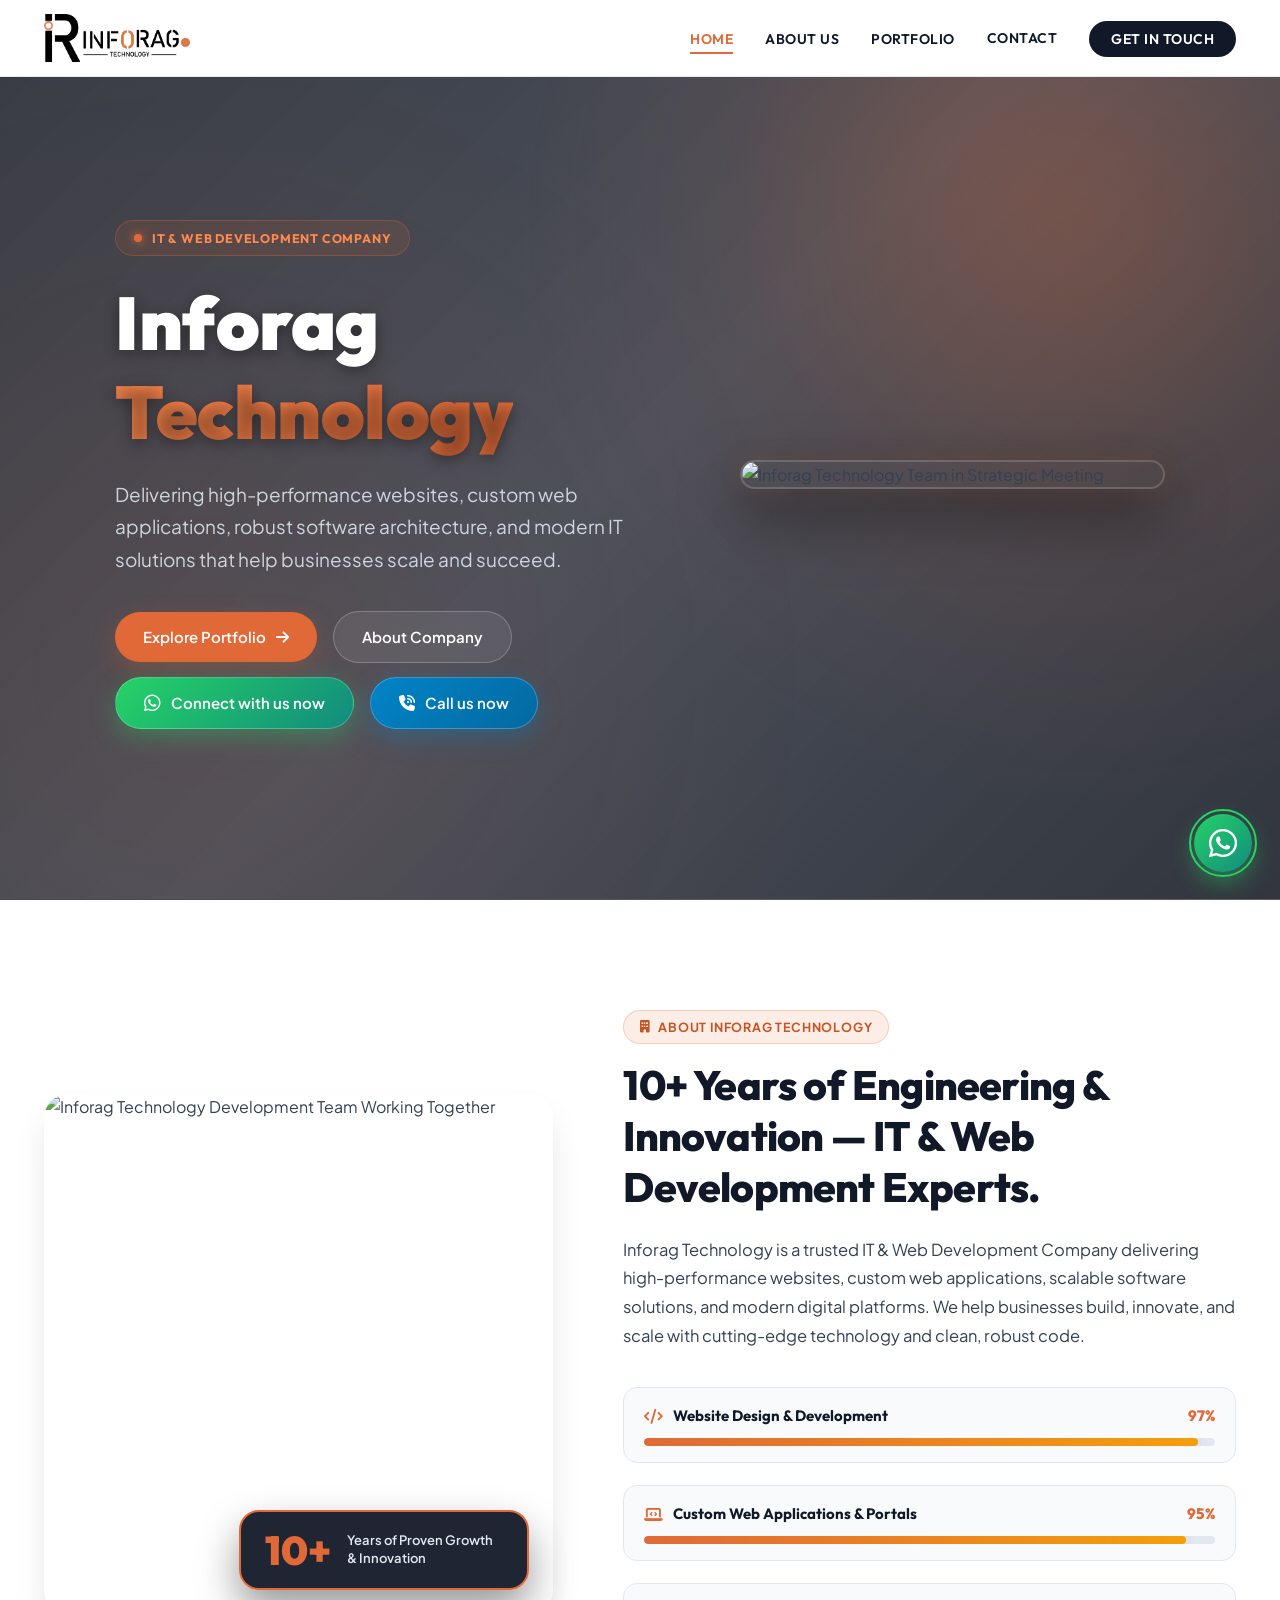
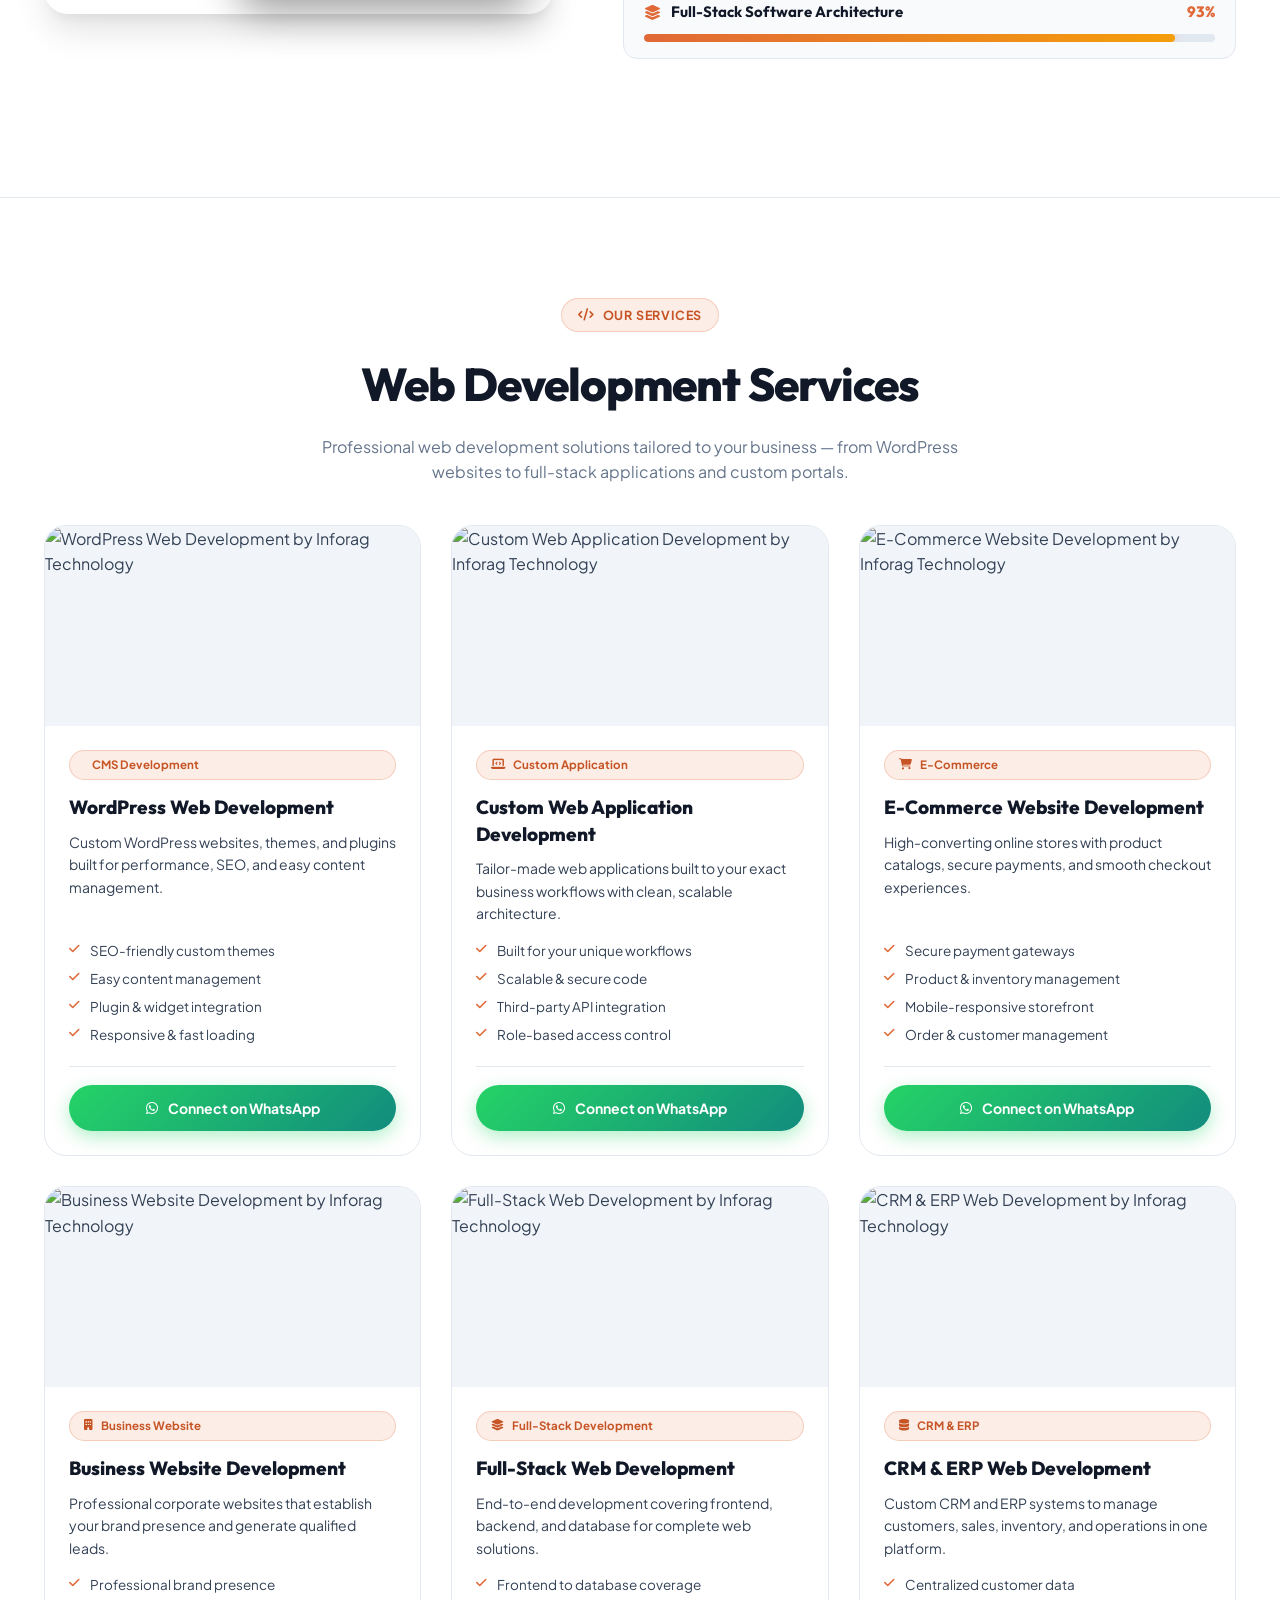
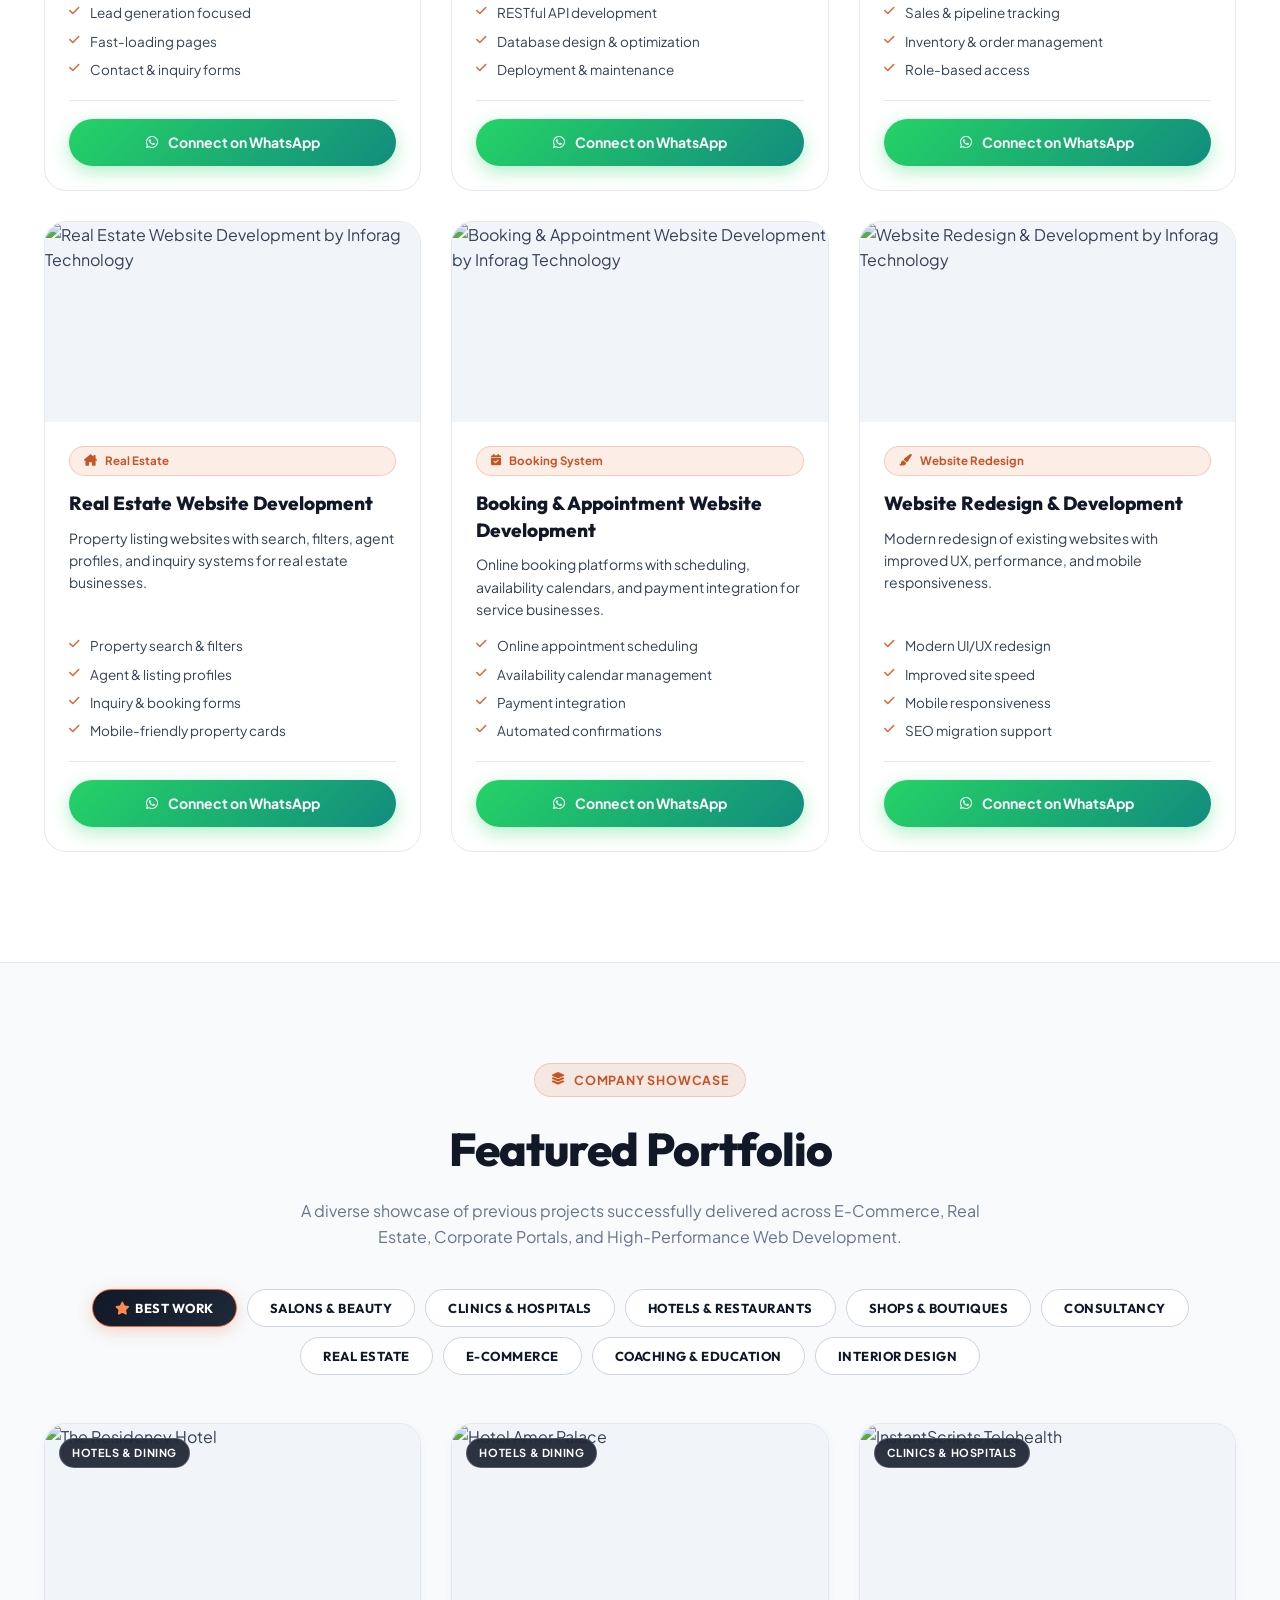
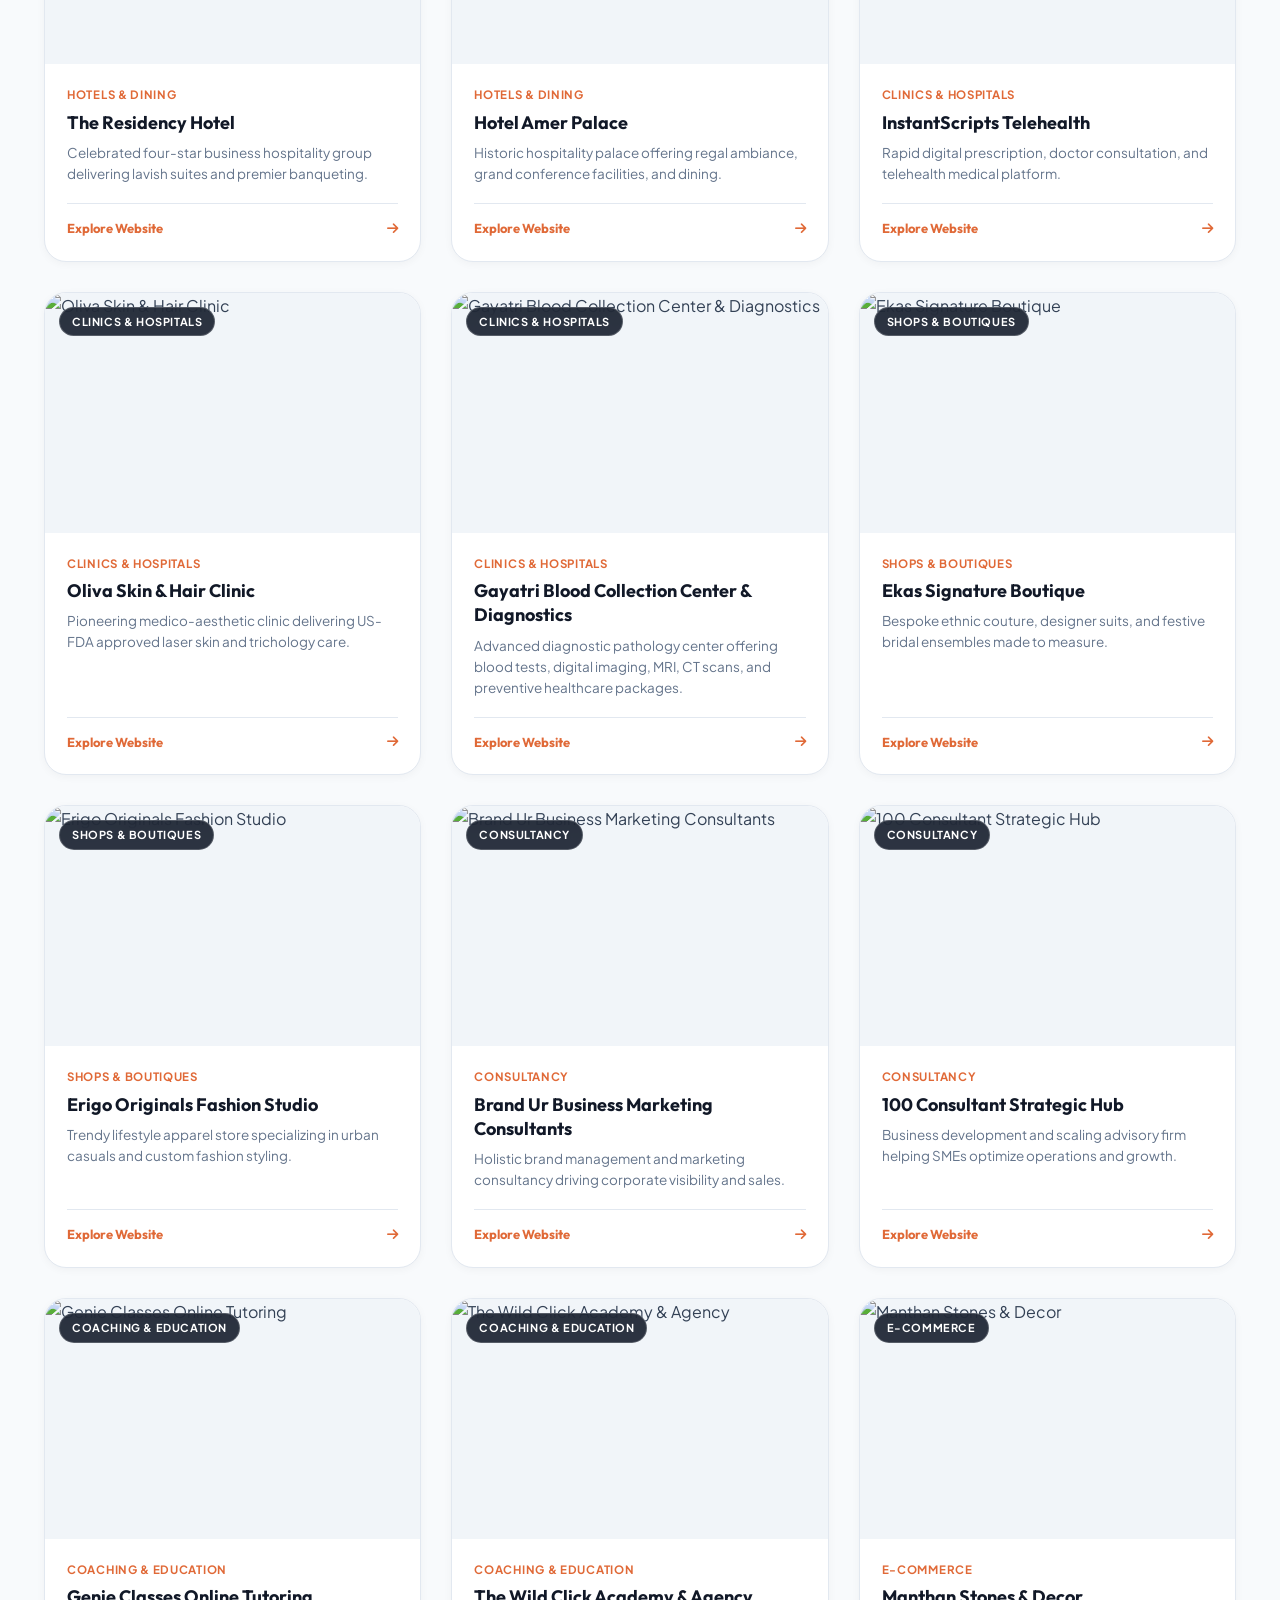
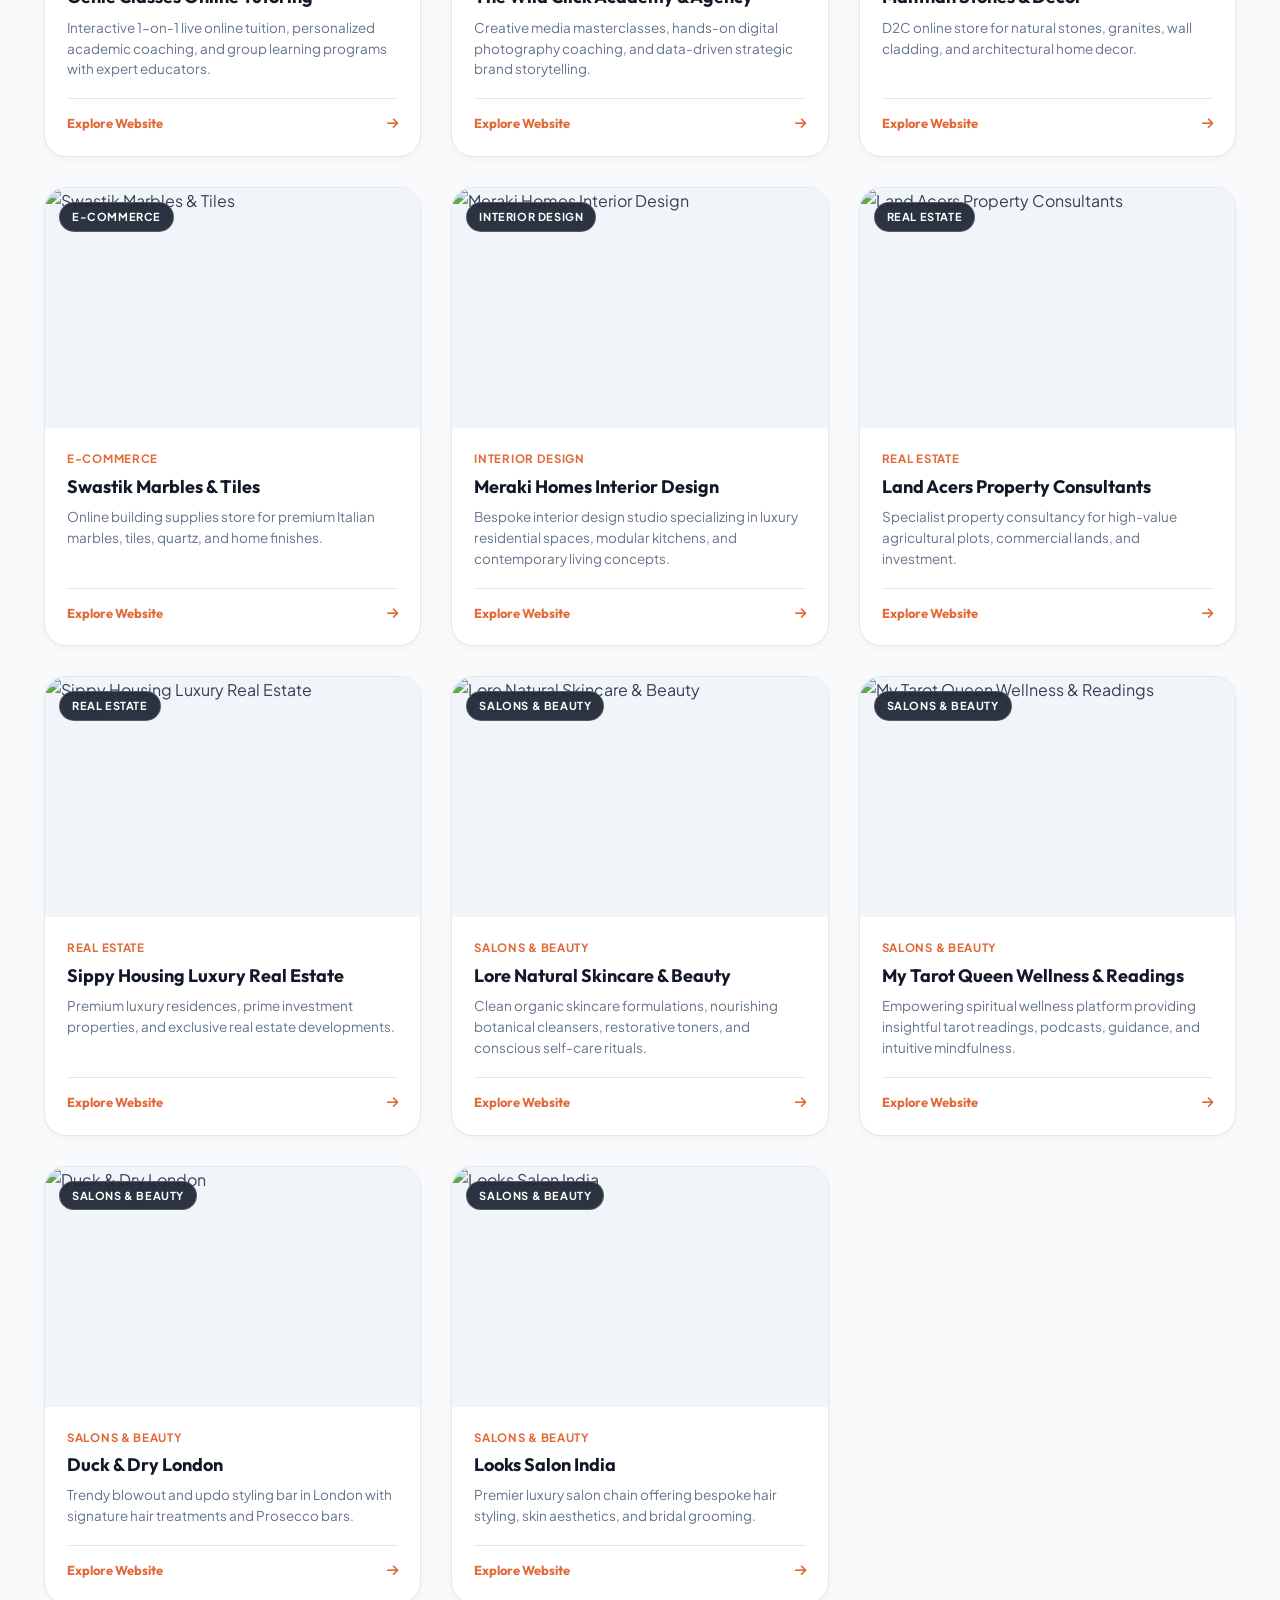
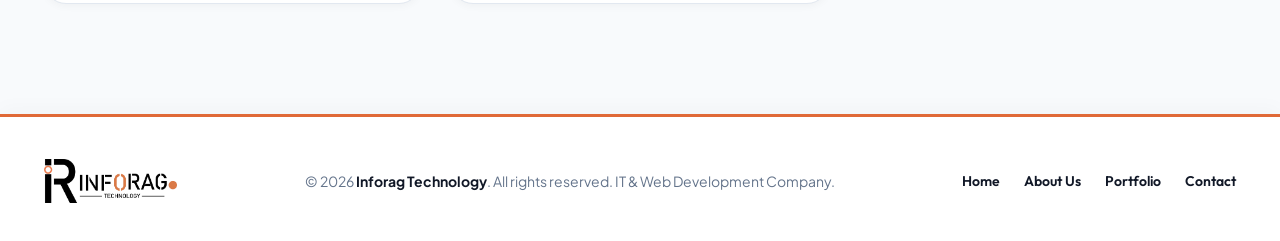
==== commit 06ffa22d: "fic ui" ====
--- a/index.html
+++ b/index.html
@@ -126,7 +126,7 @@
               >
               <!-- Experience Floating Badge -->
               <div class="exp-badge">
-                <span class="exp-number">5+</span>
+                <span class="exp-number">10+</span>
                 <span class="exp-label">Years of Proven Growth &amp; Innovation</span>
               </div>
             </div>
@@ -140,7 +140,7 @@
             </div>
 
             <h2 class="about-headline">
-              5+ Years of Engineering &amp; Innovation — IT &amp; Web Development Experts.
+              10+ Years of Engineering &amp; Innovation — IT &amp; Web Development Experts.
             </h2>
 
             <p class="about-description">
--- a/style.css
+++ b/style.css
@@ -310,7 +310,7 @@
     radial-gradient(circle at 15% 75%, rgba(224, 105, 55, 0.10) 0%, transparent 50%),
     linear-gradient(135deg, rgba(11, 15, 25, 0.82) 0%, rgba(17, 24, 39, 0.76) 50%, rgba(11, 15, 25, 0.84) 100%),
     url('https://images.unsplash.com/photo-1497366216548-37526070297c?q=80&w=1800&auto=format&fit=crop') center/cover no-repeat;
-  overflow: hidden;
+  overflow: visible;
   border-bottom: 1px solid rgba(255, 255, 255, 0.08);
 }
 
@@ -371,11 +371,12 @@
   font-family: var(--font-heading);
   font-size: clamp(42px, 5.8vw, 76px);
   font-weight: 900;
-  line-height: 1.08;
+  line-height: 1.2;
   color: #ffffff;
   margin-bottom: 22px;
-  letter-spacing: -1.5px;
-  text-shadow: 0 4px 20px rgba(0, 0, 0, 0.4);
+  letter-spacing: -0.5px;
+  text-shadow: 0 4px 15px rgba(0, 0, 0, 0.4);
+  overflow: visible;
 }
 
 .hero-title-highlight {
@@ -498,8 +499,9 @@
 
 .hero-img {
   width: 100%;
-  height: 440px;
-  object-fit: cover;
+  height: auto;
+  max-height: 520px;
+  object-fit: contain;
   display: block;
 }
 
@@ -1605,7 +1607,7 @@
     justify-content: center;
     width: 100%;
     max-width: 100vw;
-    overflow: hidden;
+    overflow: visible;
     box-sizing: border-box;
   }
 
@@ -1647,7 +1649,7 @@
 
   .hero-title {
     font-size: clamp(32px, 8vw, 44px);
-    letter-spacing: -1px;
+    letter-spacing: 0;
     margin-bottom: 16px;
     text-align: center;
     width: 100%;
@@ -1708,7 +1710,8 @@
   }
 
   .hero-img {
-    height: 250px;
+    height: auto;
+    max-height: 250px;
     margin: 0 auto;
   }
 
@@ -1950,7 +1953,8 @@
   }
 
   .hero-img {
-    height: 220px;
+    height: auto;
+    max-height: 220px;
   }
 
   .about-main-img {
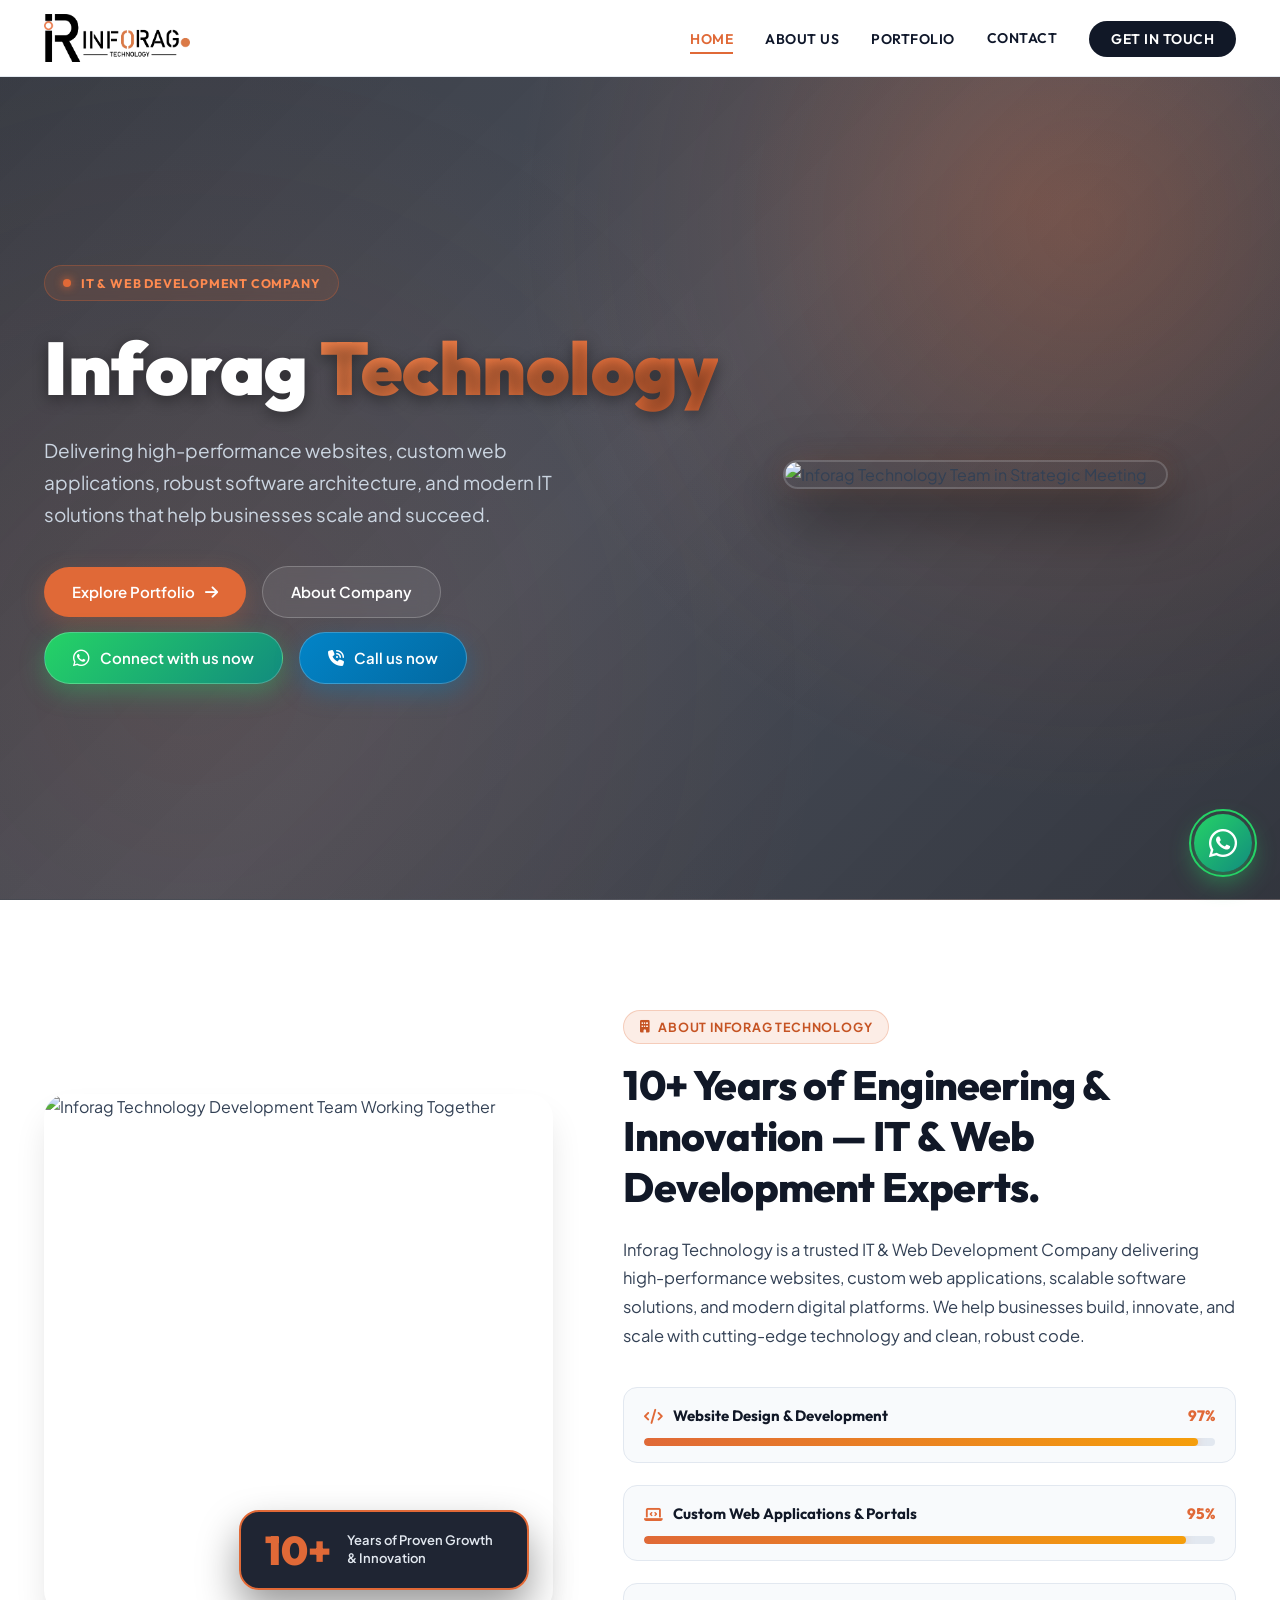
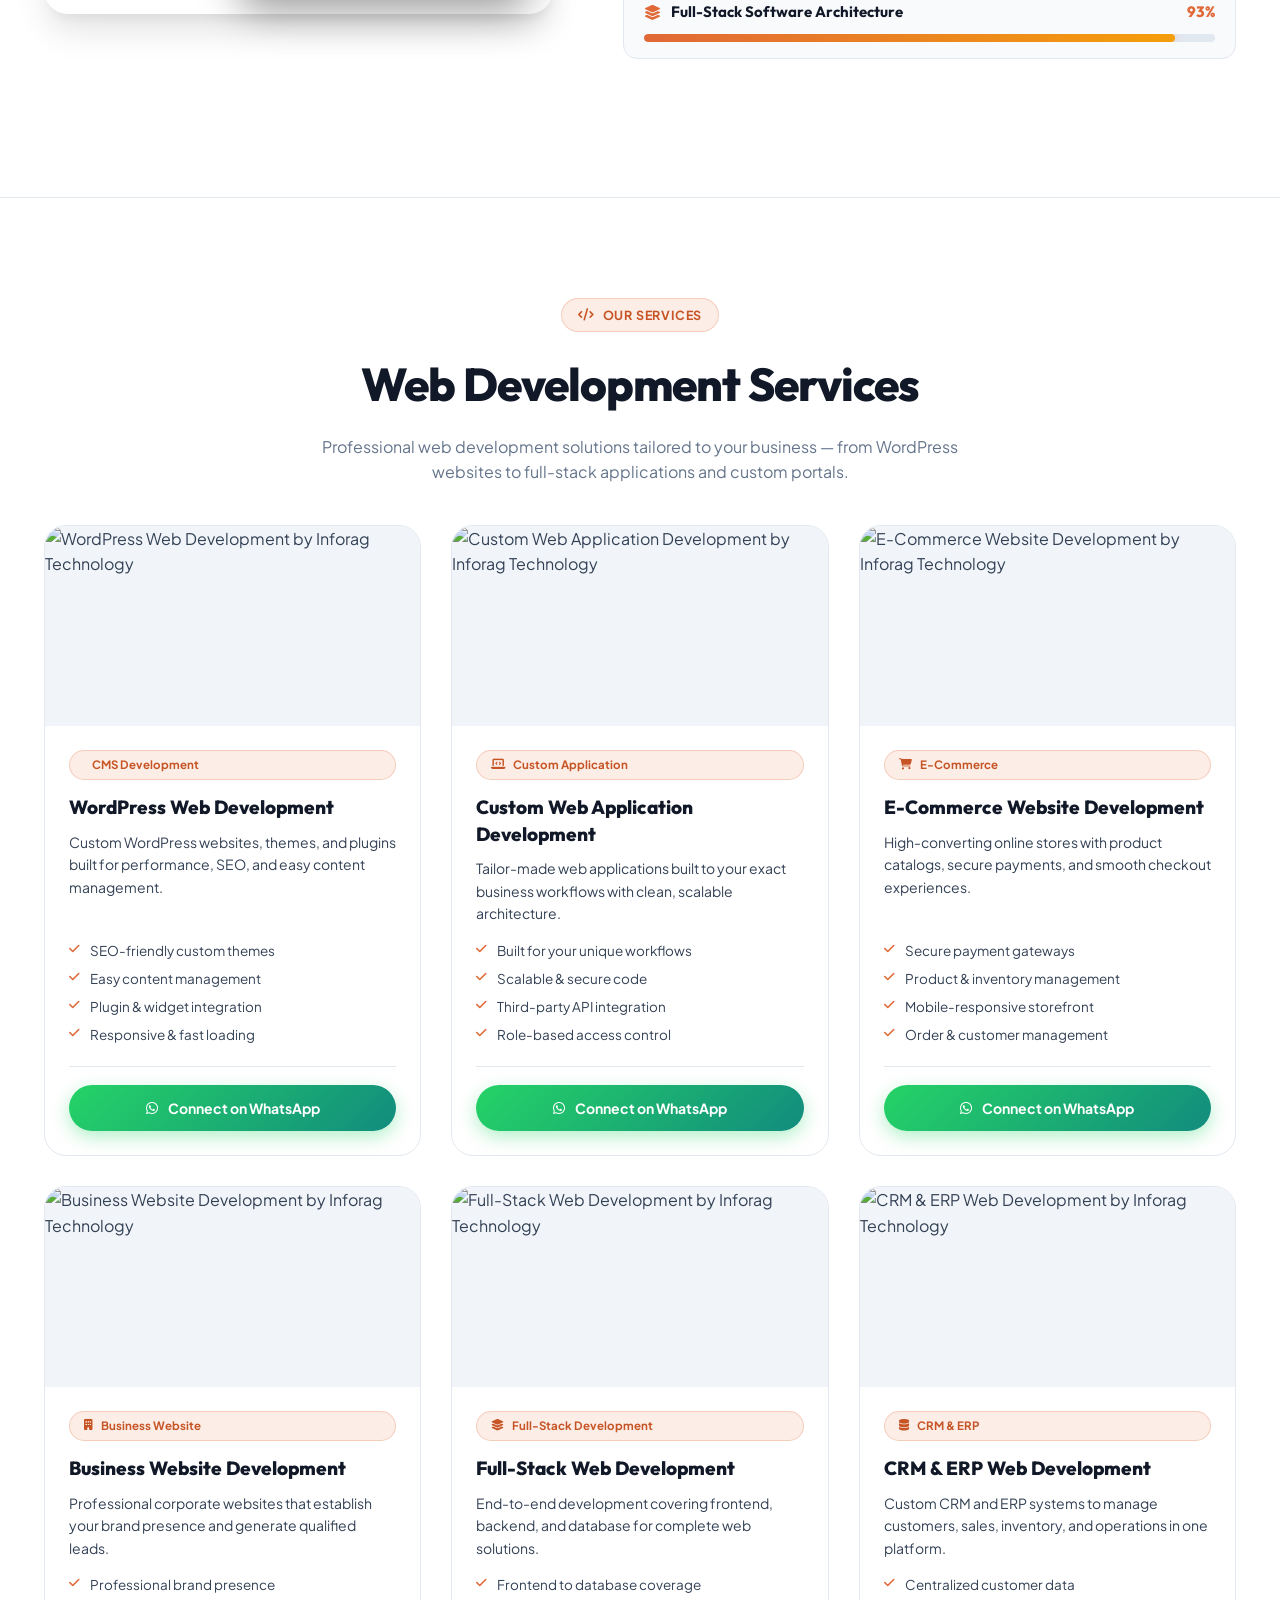
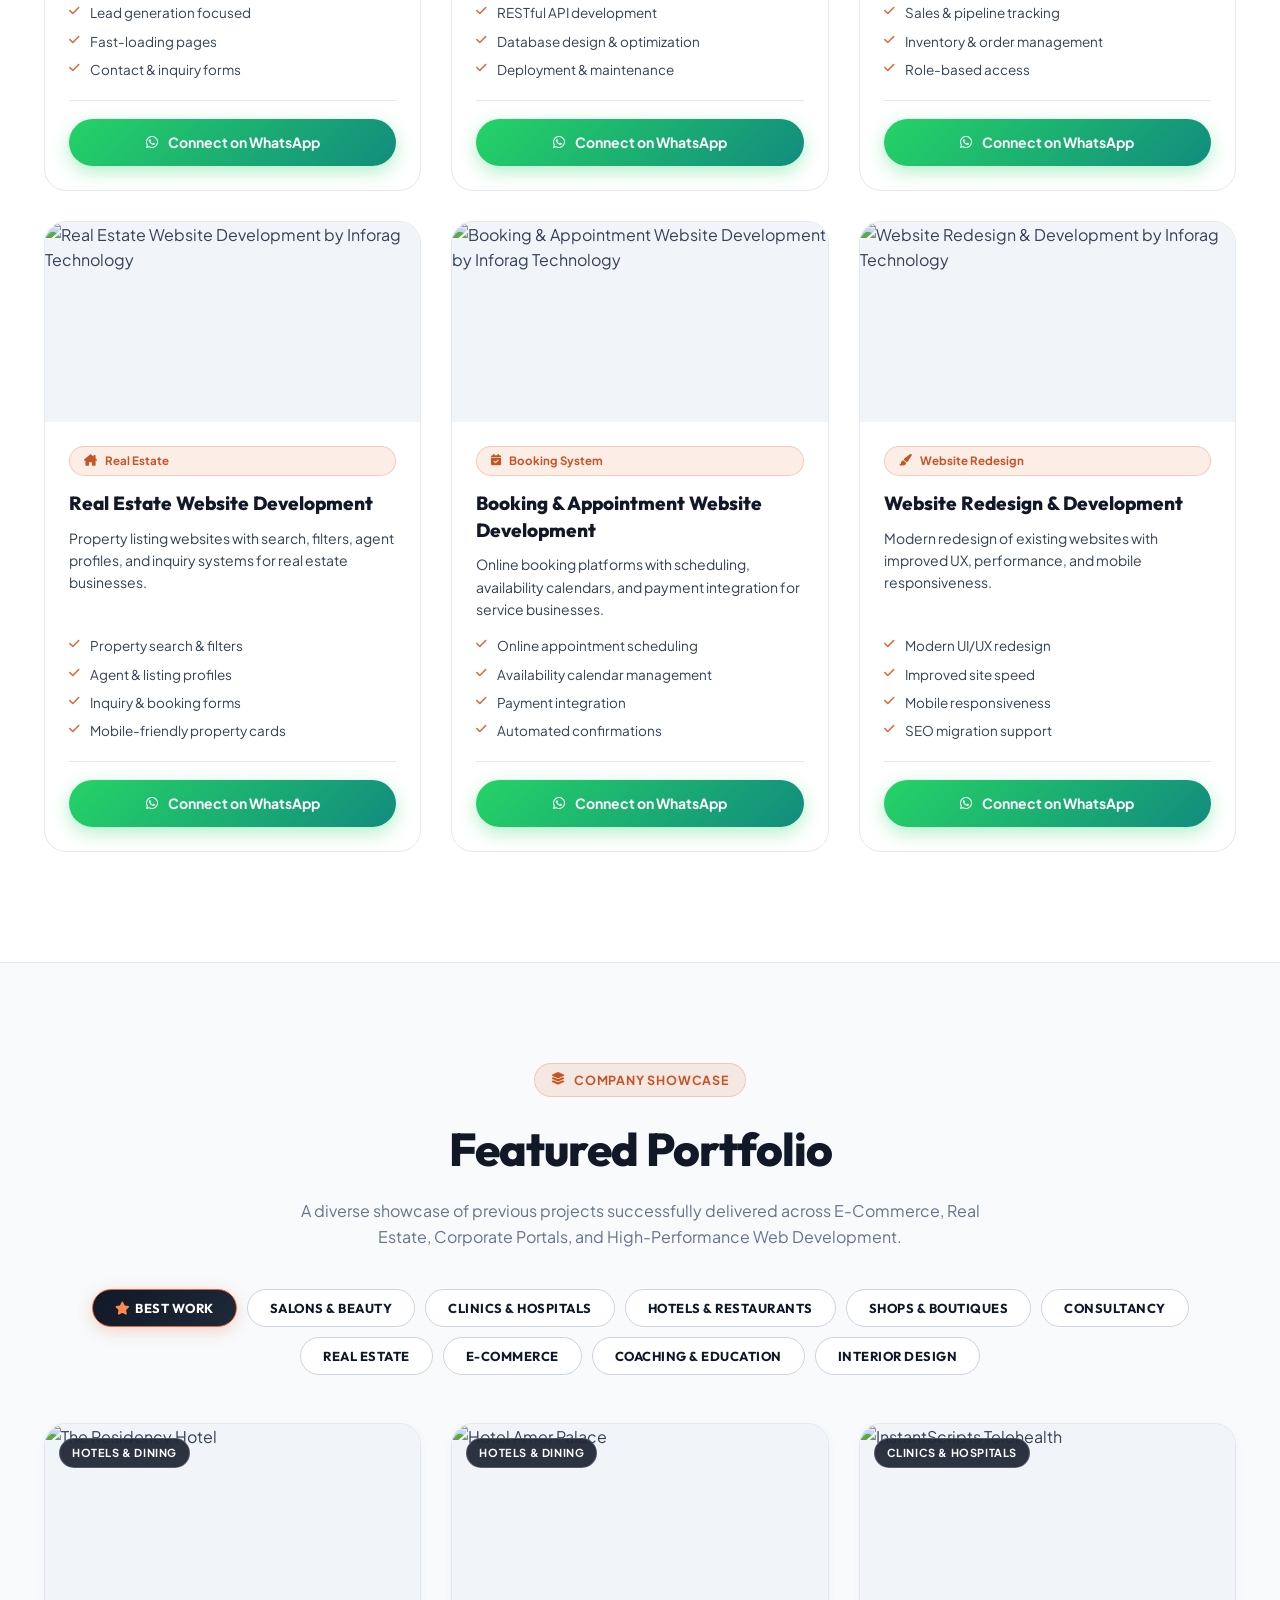
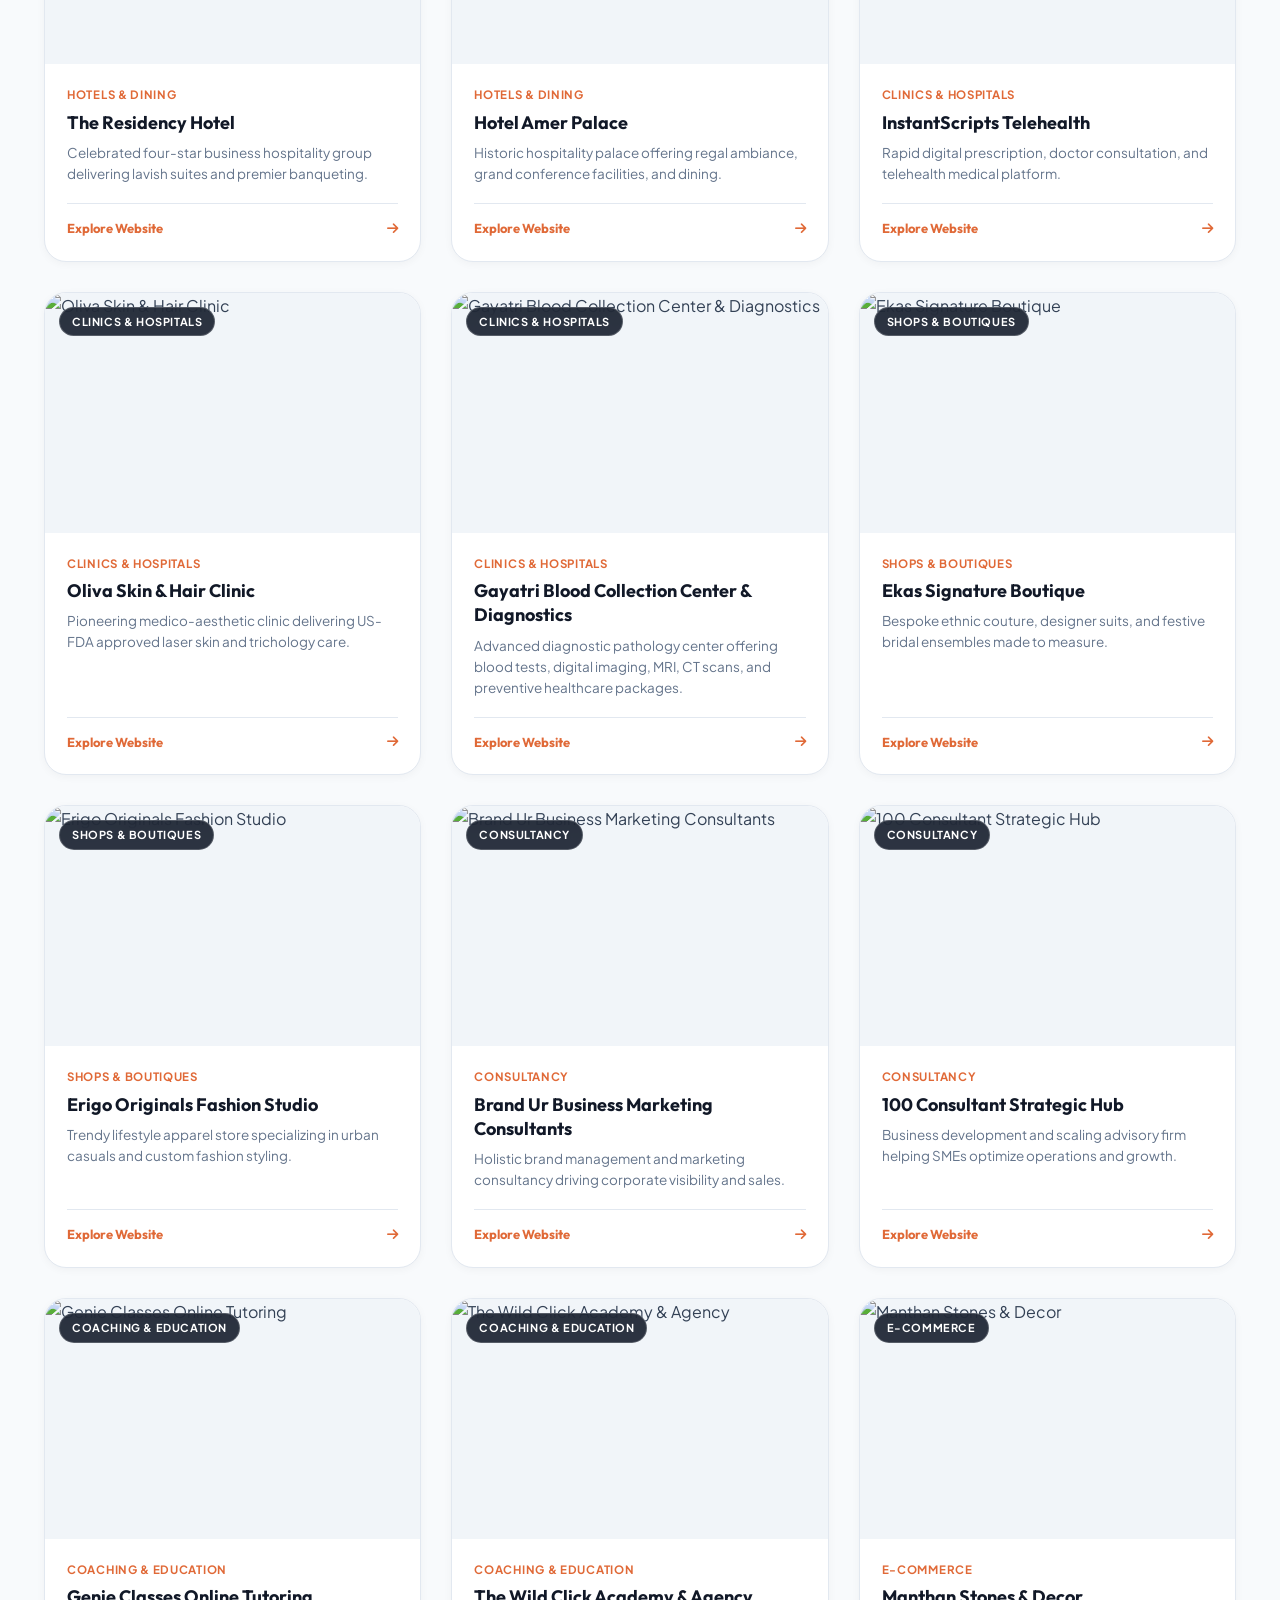
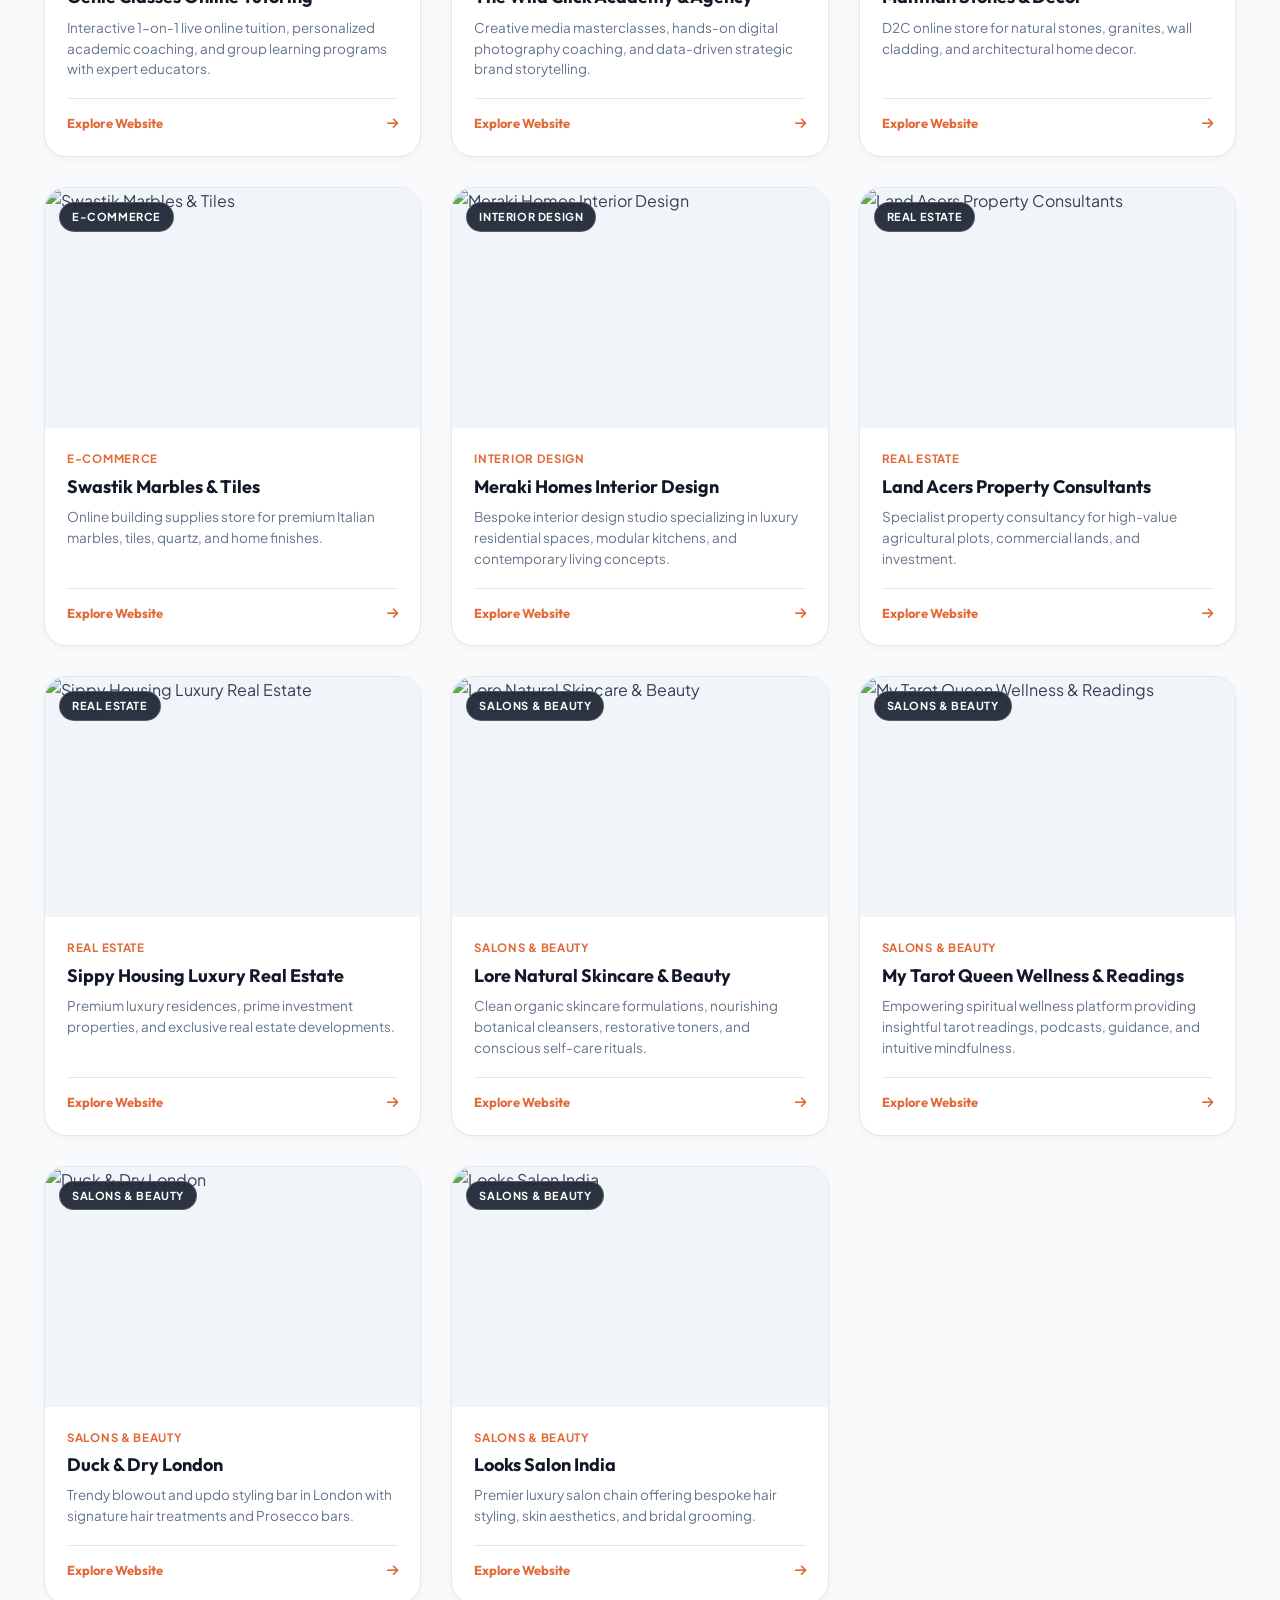
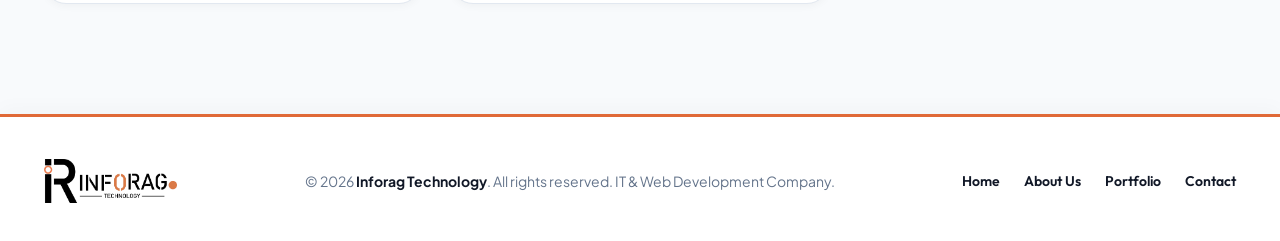
==== commit 32226727: "fix ui" ====
--- a/index.html
+++ b/index.html
@@ -63,10 +63,9 @@
             <span>IT &amp; WEB DEVELOPMENT COMPANY</span>
           </div>
 
-          <h1 class="hero-title">
-            Inforag <br>
-            <span class="hero-title-highlight">Technology</span>
-          </h1>
+<h1 class="hero-title">
+  Inforag <span class="hero-title-highlight">Technology</span>
+</h1>
 
           <p class="hero-tagline">
             Delivering high-performance websites, custom web applications, robust software architecture, and modern IT solutions that help businesses scale and succeed.
--- a/style.css
+++ b/style.css
@@ -376,6 +376,7 @@
   margin-bottom: 22px;
   letter-spacing: -0.5px;
   text-shadow: 0 4px 15px rgba(0, 0, 0, 0.4);
+  white-space: nowrap;
   overflow: visible;
 }
 
@@ -1653,6 +1654,7 @@
     margin-bottom: 16px;
     text-align: center;
     width: 100%;
+    white-space: nowrap;
   }
 
   .hero-tagline {
